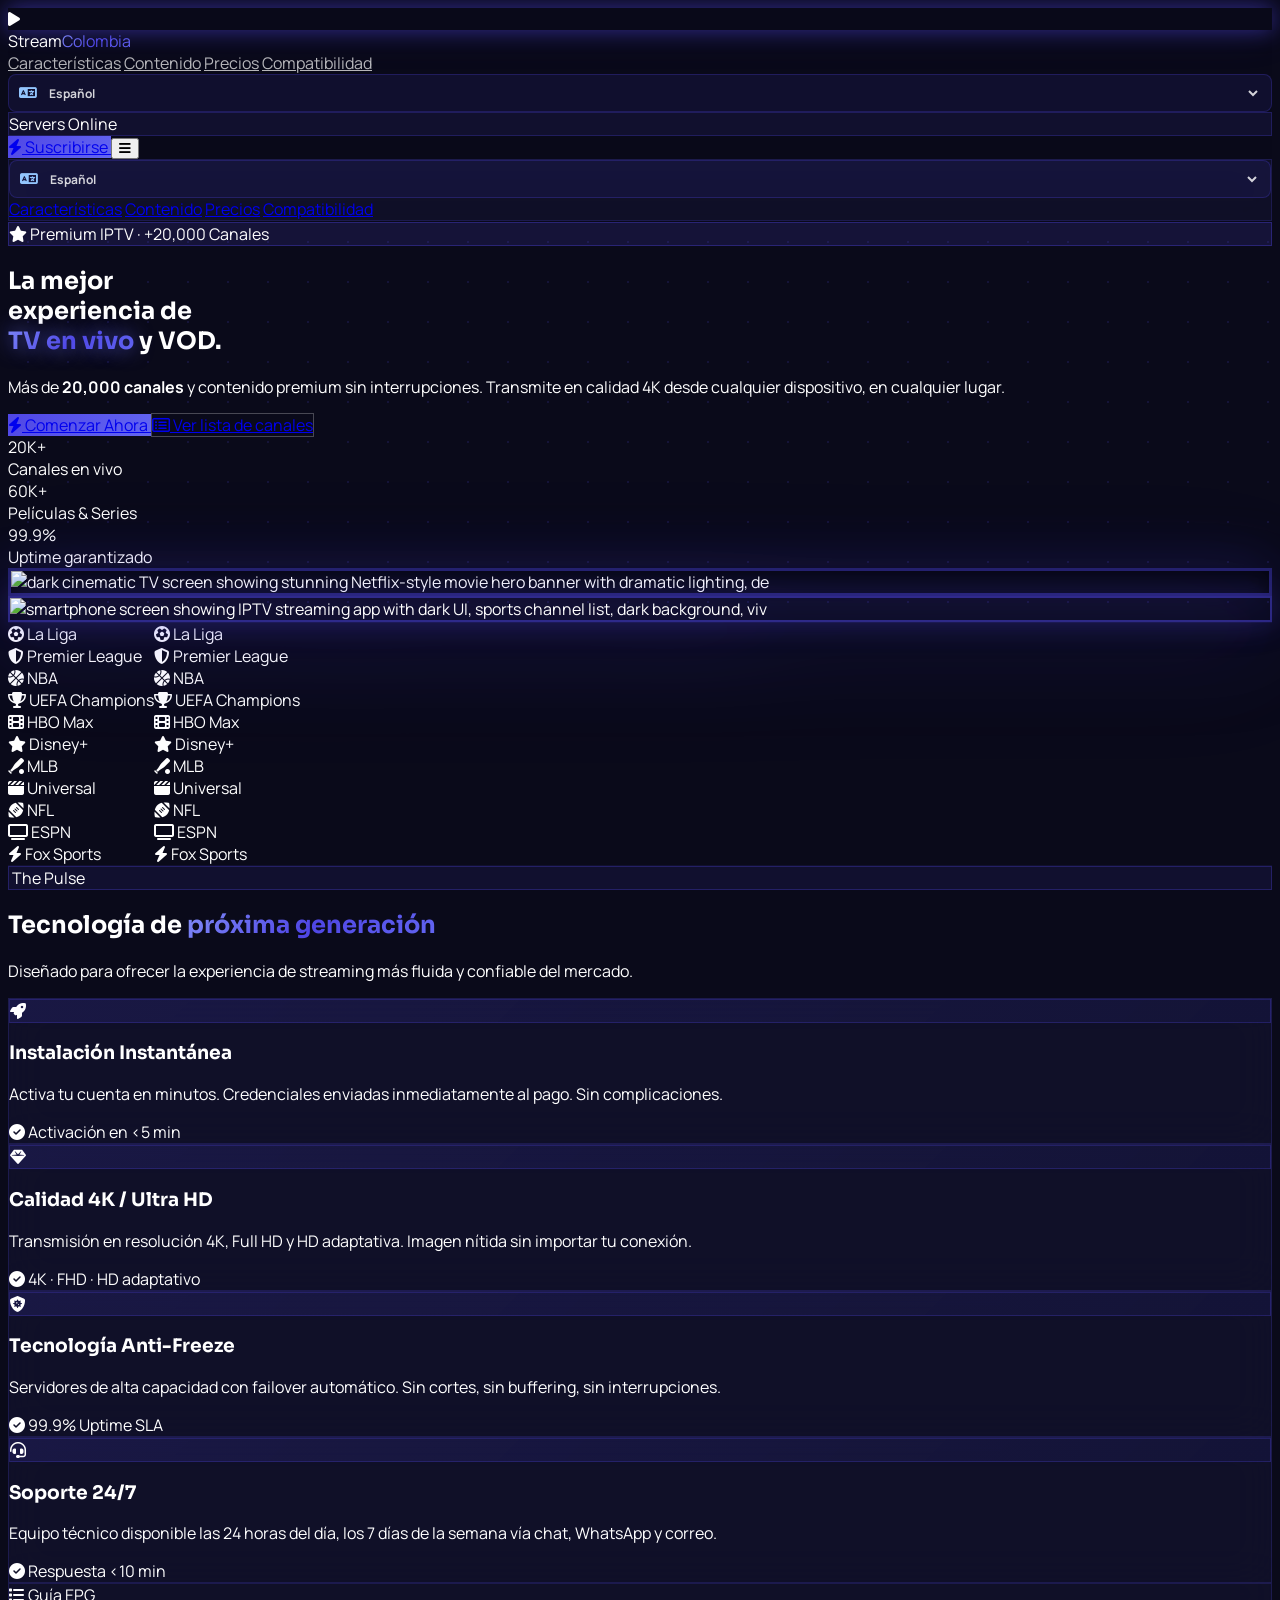
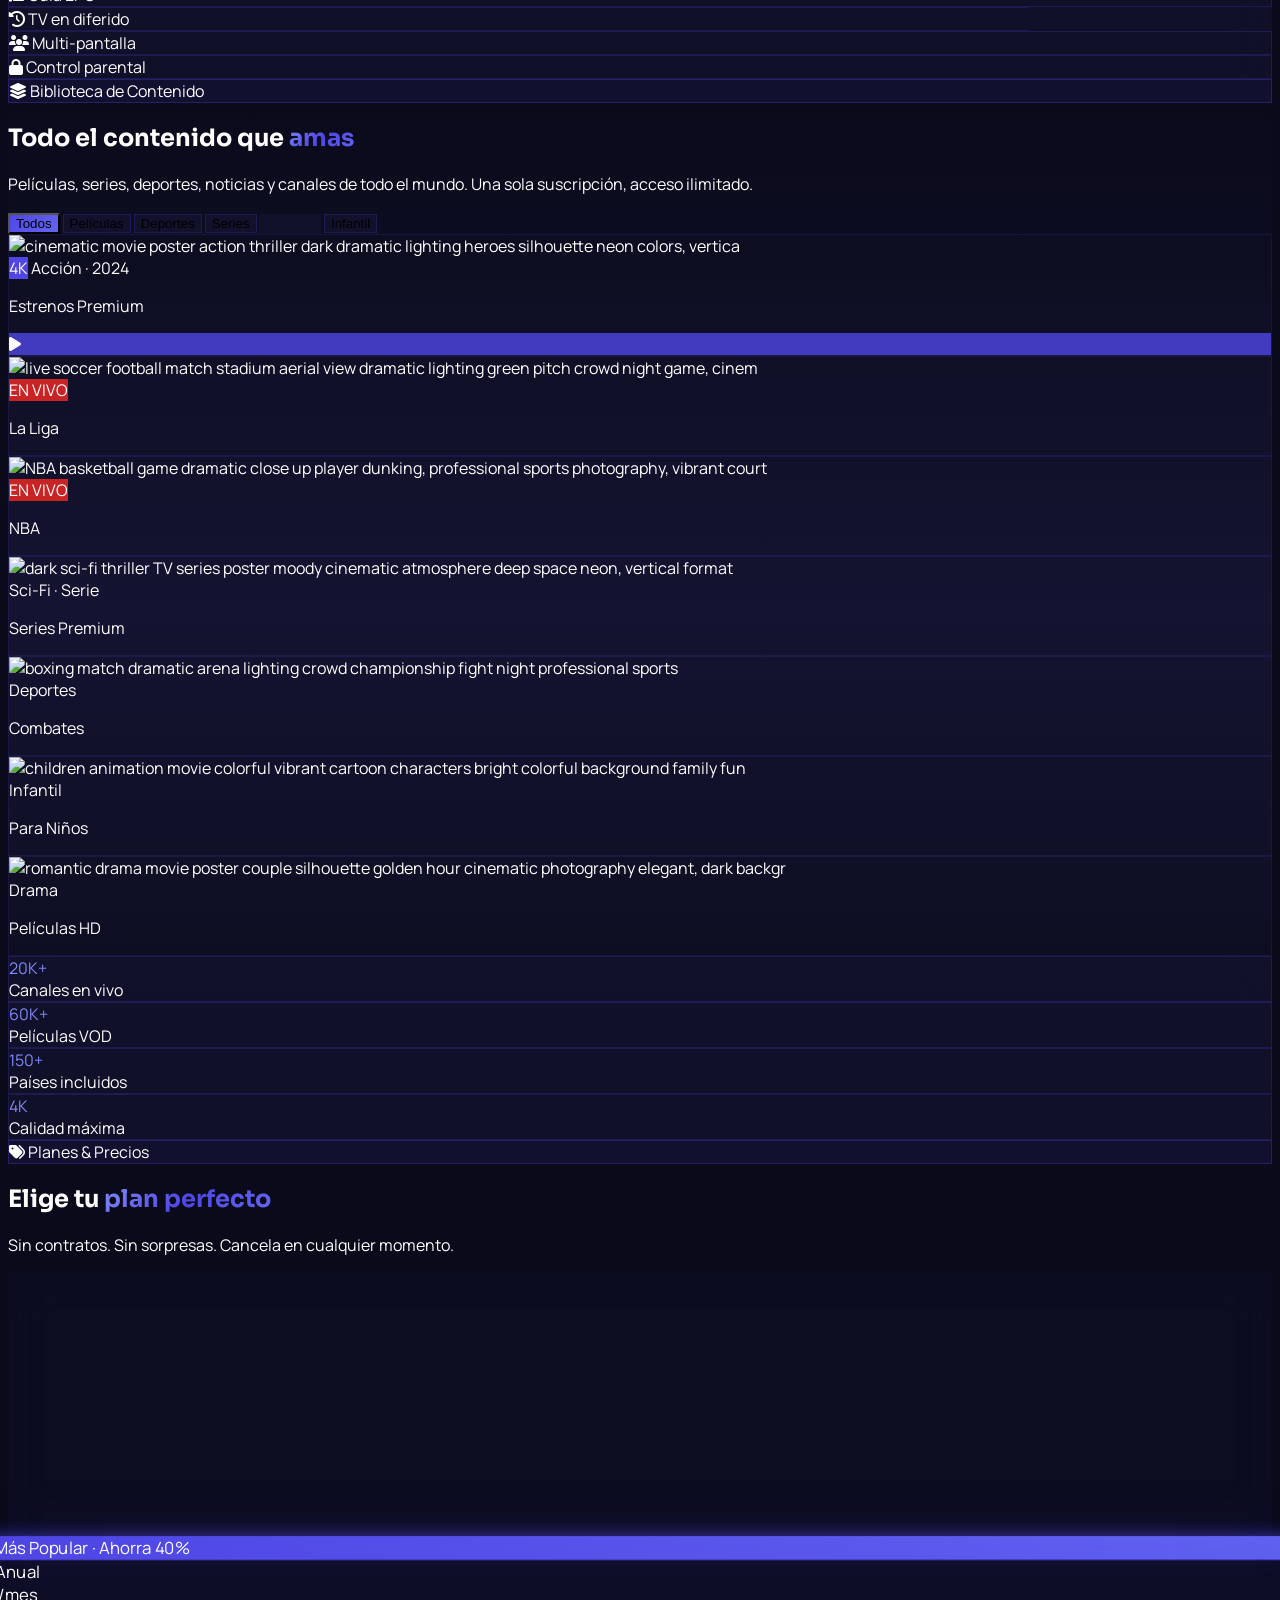
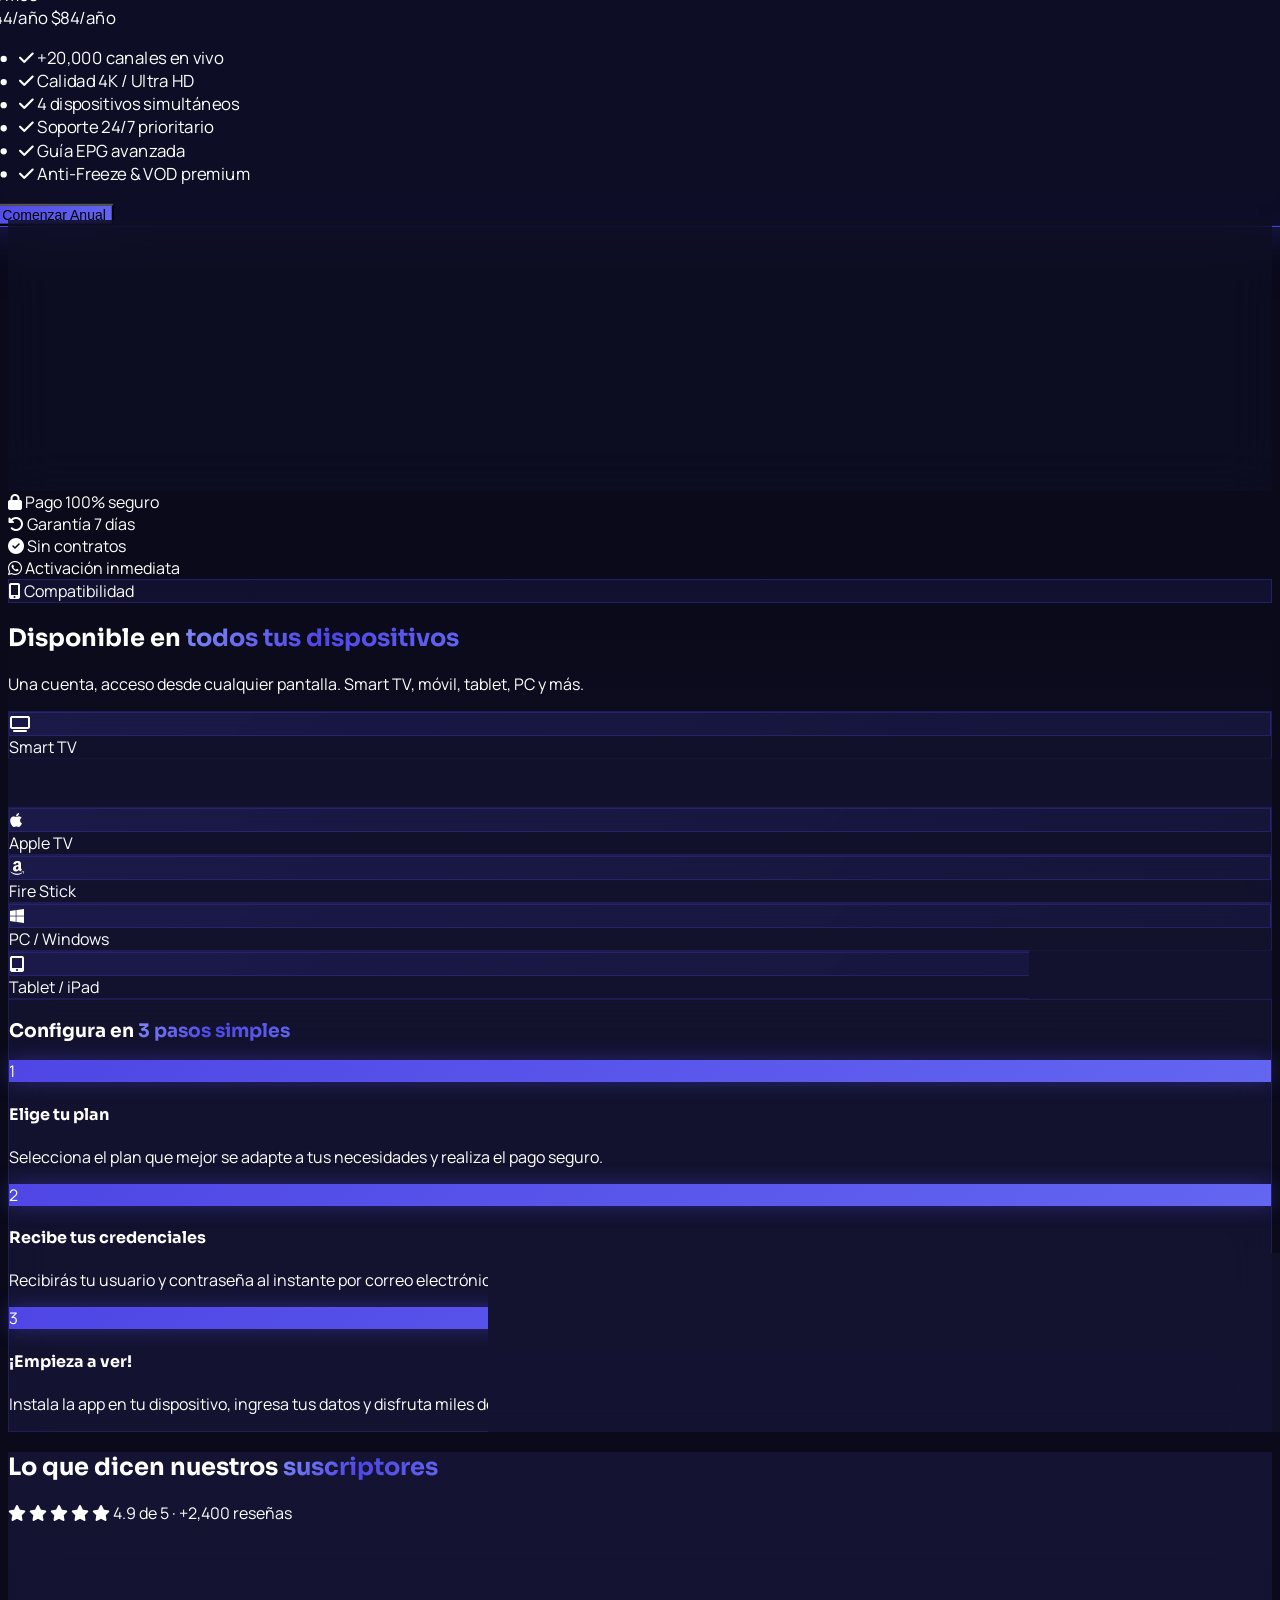
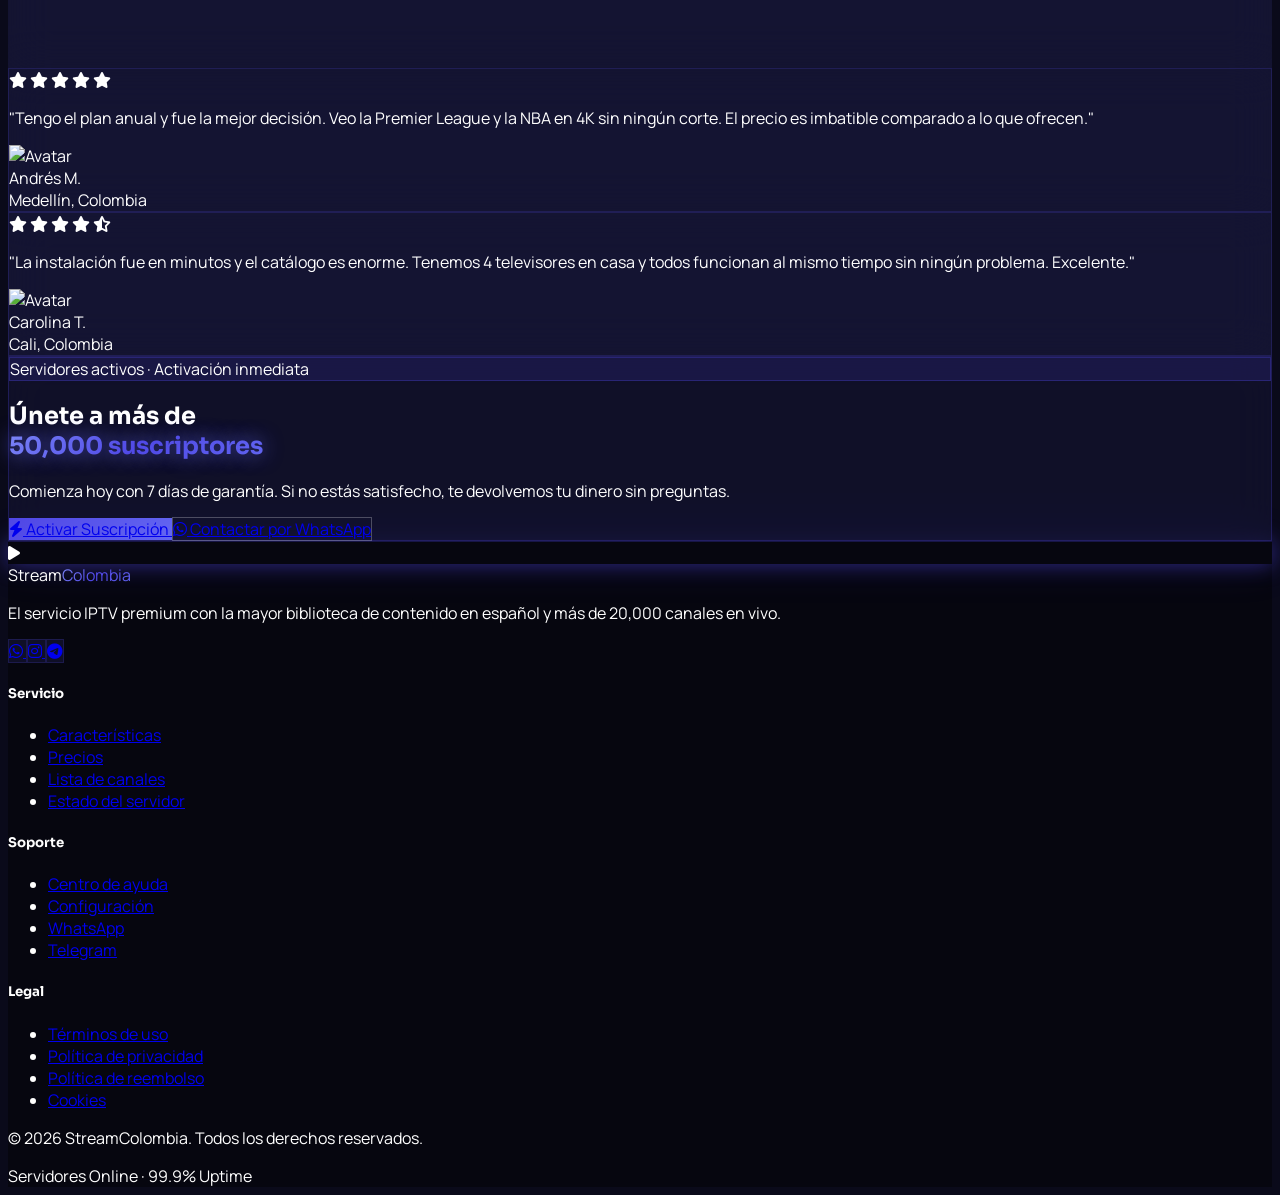
==== index.html @ cf8c4432 "site" ====
<!DOCTYPE html>
<html lang="es">
<head>
    <meta charset="UTF-8">
    <meta name="viewport" content="width=device-width, initial-scale=1.0">
    <title>StreamColombia | IPTV Premium</title>
    <script src="https://cdn.tailwindcss.com"></script>
    <script> window.FontAwesomeConfig = { autoReplaceSvg: 'nest'};</script>
    <script src="https://cdnjs.cloudflare.com/ajax/libs/font-awesome/6.4.0/js/all.min.js" crossorigin="anonymous" referrerpolicy="no-referrer"></script>
    <link rel="stylesheet" href="https://cdnjs.cloudflare.com/ajax/libs/font-awesome/6.5.2/css/all.min.css" crossorigin="anonymous" referrerpolicy="no-referrer" />
    <link rel="preconnect" href="https://fonts.googleapis.com">
    <link rel="preconnect" href="https://fonts.gstatic.com" crossorigin>
    <link href="https://fonts.googleapis.com/css2?family=Sora:wght@300;400;500;600;700;800&family=Manrope:wght@300;400;500;600;700;800&display=swap" rel="stylesheet">
    <script>
        tailwind.config = {
            theme: {
                extend: {
                    fontFamily: {
                        sora: ['Sora', 'sans-serif'],
                        manrope: ['Manrope', 'sans-serif'],
                    },
                    colors: {
                        midnight: '#0a0a1a',
                        deep: '#141432',
                        navy: '#1e1e5a',
                        indigo: {
                            500: '#4f46e5',
                            400: '#6366f1',
                            300: '#818cf8',
                            600: '#3730a3',
                        },
                        neon: '#4f46e5',
                    },
                    borderRadius: {
                        'card': '8px',
                    },
                    backgroundImage: {
                        'radial-dark': 'radial-gradient(ellipse at 50% 0%, #1e1e5a 0%, #0a0a1a 70%)',
                        'radial-hero': 'radial-gradient(ellipse at 60% 40%, #1e1e5a 0%, #141432 40%, #0a0a1a 80%)',
                    }
                }
            }
        }
    </script>
    <style>
        ::-webkit-scrollbar { display: none; }
        * { scrollbar-width: none; }

        body {
            font-family: 'Manrope', sans-serif;
            background-color: #0a0a1a;
            color: #fff;
            overflow-x: hidden;
        }

        h1, h2, h3, h4, h5 {
            font-family: 'Sora', sans-serif;
        }

        /* Glass Header */
        .glass-header {
            background: rgba(10, 10, 26, 0.3);
            backdrop-filter: blur(0px);
            -webkit-backdrop-filter: blur(0px);
            transition: backdrop-filter 0.4s ease, background 0.4s ease, box-shadow 0.4s ease;
            border-bottom: 1px solid transparent;
        }

        .glass-header.scrolled {
            background: rgba(10, 10, 26, 0.85);
            backdrop-filter: blur(20px);
            -webkit-backdrop-filter: blur(20px);
            border-bottom: 1px solid rgba(79, 70, 229, 0.2);
            box-shadow: 0 4px 30px rgba(0, 0, 0, 0.5);
        }

        /* Neon glow effects */
        .neon-glow {
            box-shadow: 0 0 20px rgba(79, 70, 229, 0.5), 0 0 40px rgba(79, 70, 229, 0.2);
        }

        .neon-text {
            text-shadow: 0 0 20px rgba(99, 102, 241, 0.8);
        }

        .neon-border {
            border: 1.5px solid #4f46e5;
            box-shadow: 0 0 20px rgba(79, 70, 229, 0.4), inset 0 0 20px rgba(79, 70, 229, 0.05);
        }

        /* Glassmorphic cards */
        .glass-card {
            background: rgba(20, 20, 50, 0.6);
            backdrop-filter: blur(20px);
            -webkit-backdrop-filter: blur(20px);
            border: 1px solid rgba(79, 70, 229, 0.2);
        }

        .glass-card-pricing {
            background: rgba(14, 14, 35, 0.8);
            backdrop-filter: blur(24px);
            -webkit-backdrop-filter: blur(24px);
            border: 1px solid rgba(79, 70, 229, 0.15);
        }

        /* Marquee */
        .marquee-wrapper {
            overflow: hidden;
            width: 100%;
        }

        .marquee-track {
            display: flex;
            animation: marquee-scroll 30s linear infinite;
            width: max-content;
        }

        @keyframes marquee-scroll {
            0% { transform: translateX(0); }
            100% { transform: translateX(-50%); }
        }

        /* Status pulse */
        .pulse-dot {
            animation: pulse-anim 2s infinite;
        }

        @keyframes pulse-anim {
            0%, 100% { opacity: 1; transform: scale(1); }
            50% { opacity: 0.6; transform: scale(1.3); }
        }

        /* Popular card scale */
        .popular-card {
            transform: scale(1.05);
            z-index: 10;
        }

        /* Gradient text */
        .gradient-text {
            background: linear-gradient(135deg, #818cf8 0%, #4f46e5 50%, #6366f1 100%);
            -webkit-background-clip: text;
            -webkit-text-fill-color: transparent;
            background-clip: text;
        }

        /* Feature icon container */
        .feature-icon-wrap {
            background: linear-gradient(135deg, rgba(79, 70, 229, 0.15) 0%, rgba(30, 30, 90, 0.3) 100%);
            border: 1.5px solid rgba(79, 70, 229, 0.25);
        }

        /* Hero gradient */
        .hero-bg {
            background: radial-gradient(ellipse at 60% 30%, #1e1e5a 0%, #141432 40%, #0a0a1a 80%);
        }

        /* Compatibility badge */
        .compat-badge {
            background: rgba(20, 20, 50, 0.7);
            border: 1px solid rgba(79, 70, 229, 0.2);
            backdrop-filter: blur(10px);
        }

        /* Content mosaic overlay */
        .mosaic-overlay {
            background: linear-gradient(to top, #0a0a1a 0%, transparent 40%);
        }

        /* Save badge */
        .save-badge {
            background: linear-gradient(135deg, #4f46e5, #6366f1);
            box-shadow: 0 0 16px rgba(79, 70, 229, 0.6);
        }

        /* Floating animation */
        @keyframes float {
            0%, 100% { transform: translateY(0px) rotate(-2deg); }
            50% { transform: translateY(-16px) rotate(-2deg); }
        }

        @keyframes float-mobile {
            0%, 100% { transform: translateY(0px) rotate(4deg); }
            50% { transform: translateY(-10px) rotate(4deg); }
        }

        .float-tv { animation: float 6s ease-in-out infinite; }
        .float-mobile { animation: float-mobile 5s ease-in-out infinite 0.5s; }

        /* Particle dots background */
        .dot-grid {
            background-image: radial-gradient(rgba(79, 70, 229, 0.15) 1px, transparent 1px);
            background-size: 40px 40px;
        }

        /* Smooth hover */
        .btn-primary {
            background: linear-gradient(135deg, #4f46e5 0%, #6366f1 100%);
            transition: all 0.3s ease;
        }
        .btn-primary:hover {
            box-shadow: 0 0 30px rgba(79, 70, 229, 0.6);
            transform: translateY(-2px);
        }

        .btn-ghost {
            border: 1.5px solid rgba(255, 255, 255, 0.25);
            transition: all 0.3s ease;
        }
        .btn-ghost:hover {
            border-color: rgba(79, 70, 229, 0.6);
            background: rgba(79, 70, 229, 0.1);
        }

        /* Nav link hover */
        .nav-link {
            position: relative;
            color: rgba(255,255,255,0.7);
            transition: color 0.3s;
        }
        .nav-link::after {
            content: '';
            position: absolute;
            bottom: -4px;
            left: 0;
            width: 0;
            height: 1.5px;
            background: #4f46e5;
            transition: width 0.3s ease;
        }
        .nav-link:hover { color: #fff; }
        .nav-link:hover::after { width: 100%; }

        .language-switcher {
            min-width: 148px;
            height: 36px;
            display: flex;
            align-items: center;
            gap: 8px;
            padding: 0 10px;
            border-radius: 8px;
            background: rgba(79,70,229,0.1);
            border: 1px solid rgba(79,70,229,0.25);
        }

        .language-switcher .fa-language {
            color: #93c5fd;
            font-size: 14px;
            flex-shrink: 0;
        }

        .language-select {
            min-width: 104px;
            width: 100%;
            margin: 0 !important;
            background: transparent;
            border: 0;
            outline: 0;
            color: rgba(255,255,255,0.82);
            font-family: 'Manrope', sans-serif;
            font-size: 12px;
            font-weight: 700;
            cursor: pointer;
        }

        .language-select option {
            color: #111827;
            background: #fff;
        }

        .google-translate-source,
        .goog-te-gadget,
        .goog-logo-link {
            display: none !important;
        }

        body {
            top: 0 !important;
        }

        .goog-te-banner-frame,
        iframe.goog-te-banner-frame,
        .skiptranslate iframe {
            display: none !important;
        }
    </style>
</head>
<body class="bg-midnight">
<div id="google_translate_element" class="google-translate-source"></div>

<!-- ============================================================
     HEADER
     ============================================================ -->
<header id="header" class="glass-header fixed top-0 left-0 right-0 z-50 px-4 py-0">
    <div class="max-w-7xl mx-auto flex items-center justify-between h-16 md:h-18">
        <!-- Logo -->
        <div class="flex items-center gap-2.5">
            <div class="w-8 h-8 rounded-card bg-indigo-500 flex items-center justify-center neon-glow flex-shrink-0">
                <i class="fa-solid fa-play text-white text-xs"></i>
            </div>
            <span class="font-sora font-700 text-white text-lg tracking-tight">Stream<span class="gradient-text">Colombia</span></span>
        </div>

        <!-- Nav Links (desktop) -->
        <nav class="hidden md:flex items-center gap-8">
            <a href="#features" class="nav-link text-sm font-manrope font-500">Características</a>
            <a href="#content" class="nav-link text-sm font-manrope font-500">Contenido</a>
            <a href="#pricing" class="nav-link text-sm font-manrope font-500">Precios</a>
            <a href="#compatibility" class="nav-link text-sm font-manrope font-500">Compatibilidad</a>
        </nav>

        <!-- Status + CTA -->
        <div class="flex items-center gap-4">
            <div class="language-switcher hidden lg:flex">
                <i class="fa-solid fa-language"></i>
                <select id="language-select" class="language-select" aria-label="Cambiar idioma">
                    <option value="es">Español</option>
                    <option value="en">English</option>
                    <option value="pt">Português</option>
                    <option value="fr">Français</option>
                    <option value="de">Deutsch</option>
                    <option value="it">Italiano</option>
                </select>
            </div>
            <!-- Server Status -->
            <div class="hidden sm:flex items-center gap-2 px-3 py-1.5 rounded-full" style="background: rgba(79,70,229,0.1); border: 1px solid rgba(79,70,229,0.25);">
                <div class="pulse-dot w-2 h-2 rounded-full bg-blue-400"></div>
                <span class="text-xs font-manrope text-blue-300 font-500 whitespace-nowrap">Servers Online</span>
            </div>
            <a href="#pricing" class="btn-primary hidden md:inline-flex items-center gap-2 px-4 py-2 rounded-card text-sm font-manrope font-600 text-white">
                <i class="fa-solid fa-bolt text-xs"></i> Suscribirse
            </a>
            <!-- Mobile menu icon -->
            <button id="mobile-menu-toggle" class="md:hidden text-white/70 hover:text-white" aria-label="Abrir menu" aria-expanded="false">
                <i class="fa-solid fa-bars text-lg"></i>
            </button>
        </div>
    </div>
    <nav id="mobile-menu" class="hidden md:hidden max-w-7xl mx-auto pb-4">
        <div class="glass-card rounded-card p-3 grid gap-1">
            <div class="language-switcher mb-2">
                <i class="fa-solid fa-language"></i>
                <select id="language-select-mobile" class="language-select" aria-label="Cambiar idioma">
                    <option value="es">Español</option>
                    <option value="en">English</option>
                    <option value="pt">Português</option>
                    <option value="fr">Français</option>
                    <option value="de">Deutsch</option>
                    <option value="it">Italiano</option>
                </select>
            </div>
            <a href="#features" class="mobile-nav-link px-3 py-2 rounded-card text-sm font-manrope font-600 text-white/80 hover:bg-indigo-500/15">Características</a>
            <a href="#content" class="mobile-nav-link px-3 py-2 rounded-card text-sm font-manrope font-600 text-white/80 hover:bg-indigo-500/15">Contenido</a>
            <a href="#pricing" class="mobile-nav-link px-3 py-2 rounded-card text-sm font-manrope font-600 text-white/80 hover:bg-indigo-500/15">Precios</a>
            <a href="#compatibility" class="mobile-nav-link px-3 py-2 rounded-card text-sm font-manrope font-600 text-white/80 hover:bg-indigo-500/15">Compatibilidad</a>
        </div>
    </nav>
</header>

<!-- ============================================================
     HERO SECTION
     ============================================================ -->
<section id="hero" class="hero-bg dot-grid relative overflow-hidden pt-16">
    <div class="absolute inset-x-0 top-0 h-px bg-indigo-400/30"></div>

    <div class="max-w-7xl mx-auto px-4 py-20 md:py-28 lg:py-32 flex flex-col lg:flex-row items-center gap-12 lg:gap-0">
        <!-- Left: Text Content -->
        <div class="flex-1 text-center lg:text-left z-10 lg:pr-8">
            <!-- Badge -->
            <div class="inline-flex items-center gap-2 px-3 py-1.5 rounded-full mb-6" style="background: rgba(79,70,229,0.15); border: 1px solid rgba(79,70,229,0.35);">
                <i class="fa-solid fa-star text-indigo-300 text-xs"></i>
                <span class="text-xs font-manrope font-600 text-indigo-300 tracking-wider uppercase">Premium IPTV · +20,000 Canales</span>
            </div>

            <h1 class="font-sora font-800 text-4xl md:text-5xl lg:text-6xl text-white leading-tight mb-6">
                La mejor<br>
                experiencia de<br>
                <span class="gradient-text neon-text">TV en vivo</span> y VOD.
            </h1>

            <p class="font-manrope text-base md:text-lg text-white/60 max-w-lg mx-auto lg:mx-0 mb-10 leading-relaxed">
                Más de <strong class="text-white/90">20,000 canales</strong> y contenido premium sin interrupciones. Transmite en calidad 4K desde cualquier dispositivo, en cualquier lugar.
            </p>

            <div class="flex flex-col sm:flex-row gap-3 justify-center lg:justify-start">
                <a href="#pricing" class="btn-primary inline-flex items-center justify-center gap-2.5 px-7 py-3.5 rounded-card text-sm font-manrope font-700 text-white">
                    <i class="fa-solid fa-bolt"></i> Comenzar Ahora
                </a>
                <a href="#content" class="btn-ghost inline-flex items-center justify-center gap-2.5 px-7 py-3.5 rounded-card text-sm font-manrope font-600 text-white/80">
                    <i class="fa-regular fa-rectangle-list"></i> Ver lista de canales
                </a>
            </div>

            <!-- Stats -->
            <div class="flex flex-wrap items-center gap-6 mt-10 justify-center lg:justify-start">
                <div>
                    <div class="font-sora font-700 text-2xl text-white">20K+</div>
                    <div class="font-manrope text-xs text-white/50 mt-0.5">Canales en vivo</div>
                </div>
                <div class="w-px h-8 bg-white/10"></div>
                <div>
                    <div class="font-sora font-700 text-2xl text-white">60K+</div>
                    <div class="font-manrope text-xs text-white/50 mt-0.5">Películas & Series</div>
                </div>
                <div class="w-px h-8 bg-white/10"></div>
                <div>
                    <div class="font-sora font-700 text-2xl text-white">99.9%</div>
                    <div class="font-manrope text-xs text-white/50 mt-0.5">Uptime garantizado</div>
                </div>
            </div>
        </div>

        <!-- Right: Device Mockups -->
        <div class="flex-1 relative flex items-center justify-center min-h-[320px] md:min-h-[420px] lg:min-h-[500px]">
            <!-- TV Mockup -->
            <div class="float-tv relative z-10" style="filter: drop-shadow(0 40px 60px rgba(79,70,229,0.4));">
                <div class="w-72 md:w-96 lg:w-[420px] rounded-card overflow-hidden" style="border: 3px solid rgba(79,70,229,0.4); box-shadow: 0 0 60px rgba(79,70,229,0.25), inset 0 0 20px rgba(0,0,0,0.5);">
                    <img class="w-full h-48 md:h-60 lg:h-64 object-cover" src="https://storage.googleapis.com/uxpilot-auth.appspot.com/gen_11d2f7fbea_6387a65c3a571715.png" alt="dark cinematic TV screen showing stunning Netflix-style movie hero banner with dramatic lighting, de" />
                    <!-- TV stand -->
                </div>
                <div class="mx-auto w-16 h-2 mt-1 rounded-sm" style="background: rgba(79,70,229,0.3);"></div>
                <div class="mx-auto w-24 h-1.5 rounded-sm" style="background: rgba(79,70,229,0.2);"></div>
            </div>

            <!-- Mobile Mockup (overlapping) -->
            <div class="float-mobile absolute -bottom-4 -right-2 md:right-4 z-20" style="filter: drop-shadow(0 20px 40px rgba(79,70,229,0.5));">
                <div class="w-20 md:w-28 rounded-xl overflow-hidden" style="border: 2px solid rgba(79,70,229,0.5); box-shadow: 0 0 30px rgba(79,70,229,0.3);">
                    <img class="w-full h-36 md:h-48 object-cover" src="https://storage.googleapis.com/uxpilot-auth.appspot.com/gen_8c7ed2c8d6_44c64e5139bb4246.png" alt="smartphone screen showing IPTV streaming app with dark UI, sports channel list, dark background, viv" />
                </div>
            </div>

            <!-- Glow orb behind devices -->
            <div class="absolute inset-0 flex items-center justify-center pointer-events-none">
                <div class="w-64 h-64 rounded-full opacity-25 blur-3xl" style="background: radial-gradient(circle, #4f46e5, transparent);"></div>
            </div>
        </div>
    </div>

    <!-- Bottom fade -->
    <div class="absolute bottom-0 left-0 right-0 h-24 pointer-events-none" style="background: linear-gradient(to bottom, transparent, #0a0a1a);"></div>
</section>

<!-- ============================================================
     MARQUEE — SPORTS & STUDIOS
     ============================================================ -->
<section id="marquee" class="relative py-8 overflow-hidden" style="background: #0a0a1a; border-top: 1px solid rgba(79,70,229,0.1); border-bottom: 1px solid rgba(79,70,229,0.1);">
    <div class="marquee-wrapper">
        <div class="marquee-track">
            <!-- Set 1 -->
            <div class="flex items-center gap-12 px-6">
                <div class="flex items-center gap-2.5 opacity-50 hover:opacity-80 transition-opacity">
                    <i class="fa-solid fa-futbol text-indigo-400 text-xl"></i>
                    <span class="font-sora font-700 text-white text-sm tracking-widest uppercase whitespace-nowrap">La Liga</span>
                </div>
                <div class="w-px h-5 bg-white/10"></div>
                <div class="flex items-center gap-2.5 opacity-50 hover:opacity-80 transition-opacity">
                    <i class="fa-solid fa-shield-halved text-indigo-400 text-xl"></i>
                    <span class="font-sora font-700 text-white text-sm tracking-widest uppercase whitespace-nowrap">Premier League</span>
                </div>
                <div class="w-px h-5 bg-white/10"></div>
                <div class="flex items-center gap-2.5 opacity-50 hover:opacity-80 transition-opacity">
                    <i class="fa-solid fa-basketball text-indigo-400 text-xl"></i>
                    <span class="font-sora font-700 text-white text-sm tracking-widest uppercase whitespace-nowrap">NBA</span>
                </div>
                <div class="w-px h-5 bg-white/10"></div>
                <div class="flex items-center gap-2.5 opacity-50 hover:opacity-80 transition-opacity">
                    <i class="fa-solid fa-trophy text-indigo-400 text-xl"></i>
                    <span class="font-sora font-700 text-white text-sm tracking-widest uppercase whitespace-nowrap">UEFA Champions</span>
                </div>
                <div class="w-px h-5 bg-white/10"></div>
                <div class="flex items-center gap-2.5 opacity-50 hover:opacity-80 transition-opacity">
                    <i class="fa-solid fa-film text-indigo-400 text-xl"></i>
                    <span class="font-sora font-700 text-white text-sm tracking-widest uppercase whitespace-nowrap">HBO Max</span>
                </div>
                <div class="w-px h-5 bg-white/10"></div>
                <div class="flex items-center gap-2.5 opacity-50 hover:opacity-80 transition-opacity">
                    <i class="fa-solid fa-star text-indigo-400 text-xl"></i>
                    <span class="font-sora font-700 text-white text-sm tracking-widest uppercase whitespace-nowrap">Disney+</span>
                </div>
                <div class="w-px h-5 bg-white/10"></div>
                <div class="flex items-center gap-2.5 opacity-50 hover:opacity-80 transition-opacity">
                    <i class="fa-solid fa-baseball-bat-ball text-indigo-400 text-xl"></i>
                    <span class="font-sora font-700 text-white text-sm tracking-widest uppercase whitespace-nowrap">MLB</span>
                </div>
                <div class="w-px h-5 bg-white/10"></div>
                <div class="flex items-center gap-2.5 opacity-50 hover:opacity-80 transition-opacity">
                    <i class="fa-solid fa-clapperboard text-indigo-400 text-xl"></i>
                    <span class="font-sora font-700 text-white text-sm tracking-widest uppercase whitespace-nowrap">Universal</span>
                </div>
                <div class="w-px h-5 bg-white/10"></div>
                <div class="flex items-center gap-2.5 opacity-50 hover:opacity-80 transition-opacity">
                    <i class="fa-solid fa-football text-indigo-400 text-xl"></i>
                    <span class="font-sora font-700 text-white text-sm tracking-widest uppercase whitespace-nowrap">NFL</span>
                </div>
                <div class="w-px h-5 bg-white/10"></div>
                <div class="flex items-center gap-2.5 opacity-50 hover:opacity-80 transition-opacity">
                    <i class="fa-solid fa-tv text-indigo-400 text-xl"></i>
                    <span class="font-sora font-700 text-white text-sm tracking-widest uppercase whitespace-nowrap">ESPN</span>
                </div>
                <div class="w-px h-5 bg-white/10"></div>
                <div class="flex items-center gap-2.5 opacity-50 hover:opacity-80 transition-opacity">
                    <i class="fa-solid fa-bolt text-indigo-400 text-xl"></i>
                    <span class="font-sora font-700 text-white text-sm tracking-widest uppercase whitespace-nowrap">Fox Sports</span>
                </div>
                <div class="w-px h-5 bg-white/10"></div>
            </div>
            <!-- Set 2 (clone for seamless loop) -->
            <div class="flex items-center gap-12 px-6">
                <div class="flex items-center gap-2.5 opacity-50 hover:opacity-80 transition-opacity">
                    <i class="fa-solid fa-futbol text-indigo-400 text-xl"></i>
                    <span class="font-sora font-700 text-white text-sm tracking-widest uppercase whitespace-nowrap">La Liga</span>
                </div>
                <div class="w-px h-5 bg-white/10"></div>
                <div class="flex items-center gap-2.5 opacity-50 hover:opacity-80 transition-opacity">
                    <i class="fa-solid fa-shield-halved text-indigo-400 text-xl"></i>
                    <span class="font-sora font-700 text-white text-sm tracking-widest uppercase whitespace-nowrap">Premier League</span>
                </div>
                <div class="w-px h-5 bg-white/10"></div>
                <div class="flex items-center gap-2.5 opacity-50 hover:opacity-80 transition-opacity">
                    <i class="fa-solid fa-basketball text-indigo-400 text-xl"></i>
                    <span class="font-sora font-700 text-white text-sm tracking-widest uppercase whitespace-nowrap">NBA</span>
                </div>
                <div class="w-px h-5 bg-white/10"></div>
                <div class="flex items-center gap-2.5 opacity-50 hover:opacity-80 transition-opacity">
                    <i class="fa-solid fa-trophy text-indigo-400 text-xl"></i>
                    <span class="font-sora font-700 text-white text-sm tracking-widest uppercase whitespace-nowrap">UEFA Champions</span>
                </div>
                <div class="w-px h-5 bg-white/10"></div>
                <div class="flex items-center gap-2.5 opacity-50 hover:opacity-80 transition-opacity">
                    <i class="fa-solid fa-film text-indigo-400 text-xl"></i>
                    <span class="font-sora font-700 text-white text-sm tracking-widest uppercase whitespace-nowrap">HBO Max</span>
                </div>
                <div class="w-px h-5 bg-white/10"></div>
                <div class="flex items-center gap-2.5 opacity-50 hover:opacity-80 transition-opacity">
                    <i class="fa-solid fa-star text-indigo-400 text-xl"></i>
                    <span class="font-sora font-700 text-white text-sm tracking-widest uppercase whitespace-nowrap">Disney+</span>
                </div>
                <div class="w-px h-5 bg-white/10"></div>
                <div class="flex items-center gap-2.5 opacity-50 hover:opacity-80 transition-opacity">
                    <i class="fa-solid fa-baseball-bat-ball text-indigo-400 text-xl"></i>
                    <span class="font-sora font-700 text-white text-sm tracking-widest uppercase whitespace-nowrap">MLB</span>
                </div>
                <div class="w-px h-5 bg-white/10"></div>
                <div class="flex items-center gap-2.5 opacity-50 hover:opacity-80 transition-opacity">
                    <i class="fa-solid fa-clapperboard text-indigo-400 text-xl"></i>
                    <span class="font-sora font-700 text-white text-sm tracking-widest uppercase whitespace-nowrap">Universal</span>
                </div>
                <div class="w-px h-5 bg-white/10"></div>
                <div class="flex items-center gap-2.5 opacity-50 hover:opacity-80 transition-opacity">
                    <i class="fa-solid fa-football text-indigo-400 text-xl"></i>
                    <span class="font-sora font-700 text-white text-sm tracking-widest uppercase whitespace-nowrap">NFL</span>
                </div>
                <div class="w-px h-5 bg-white/10"></div>
                <div class="flex items-center gap-2.5 opacity-50 hover:opacity-80 transition-opacity">
                    <i class="fa-solid fa-tv text-indigo-400 text-xl"></i>
                    <span class="font-sora font-700 text-white text-sm tracking-widest uppercase whitespace-nowrap">ESPN</span>
                </div>
                <div class="w-px h-5 bg-white/10"></div>
                <div class="flex items-center gap-2.5 opacity-50 hover:opacity-80 transition-opacity">
                    <i class="fa-solid fa-bolt text-indigo-400 text-xl"></i>
                    <span class="font-sora font-700 text-white text-sm tracking-widest uppercase whitespace-nowrap">Fox Sports</span>
                </div>
                <div class="w-px h-5 bg-white/10"></div>
            </div>
        </div>
    </div>
</section>

<!-- ============================================================
     FEATURES — THE PULSE
     ============================================================ -->
<section id="features" class="relative py-20 md:py-28" style="background: #0a0a1a;">
    <div class="max-w-7xl mx-auto px-4">
        <!-- Section Header -->
        <div class="text-center mb-16">
            <div class="inline-flex items-center gap-2 px-3 py-1.5 rounded-full mb-5" style="background: rgba(79,70,229,0.1); border: 1px solid rgba(79,70,229,0.3);">
                <i class="fa-solid fa-waveform-lines text-indigo-400 text-xs"></i>
                <span class="text-xs font-manrope font-600 text-indigo-300 tracking-widest uppercase">The Pulse</span>
            </div>
            <h2 class="font-sora font-700 text-3xl md:text-4xl text-white mb-4">Tecnología de <span class="gradient-text">próxima generación</span></h2>
            <p class="font-manrope text-white/50 text-base max-w-xl mx-auto leading-relaxed">Diseñado para ofrecer la experiencia de streaming más fluida y confiable del mercado.</p>
        </div>

        <!-- Feature Grid -->
        <div class="grid grid-cols-1 sm:grid-cols-2 lg:grid-cols-4 gap-5">

            <!-- Card 1 -->
            <div id="feat-1" class="glass-card rounded-card p-6 group hover:border-indigo-500/40 transition-all duration-300 hover:-translate-y-1">
                <div class="feature-icon-wrap w-12 h-12 rounded-card flex items-center justify-center mb-5">
                    <i class="fa-solid fa-rocket text-indigo-400 text-xl"></i>
                </div>
                <h3 class="font-sora font-700 text-white text-base mb-2">Instalación Instantánea</h3>
                <p class="font-manrope text-white/50 text-sm leading-relaxed">Activa tu cuenta en minutos. Credenciales enviadas inmediatamente al pago. Sin complicaciones.</p>
                <div class="mt-5 flex items-center gap-1.5 text-indigo-400 text-xs font-manrope font-600">
                    <i class="fa-solid fa-circle-check text-xs"></i>
                    <span>Activación en &lt;5 min</span>
                </div>
            </div>

            <!-- Card 2 -->
            <div id="feat-2" class="glass-card rounded-card p-6 group hover:border-indigo-500/40 transition-all duration-300 hover:-translate-y-1">
                <div class="feature-icon-wrap w-12 h-12 rounded-card flex items-center justify-center mb-5">
                    <i class="fa-solid fa-gem text-indigo-400 text-xl"></i>
                </div>
                <h3 class="font-sora font-700 text-white text-base mb-2">Calidad 4K / Ultra HD</h3>
                <p class="font-manrope text-white/50 text-sm leading-relaxed">Transmisión en resolución 4K, Full HD y HD adaptativa. Imagen nítida sin importar tu conexión.</p>
                <div class="mt-5 flex items-center gap-1.5 text-indigo-400 text-xs font-manrope font-600">
                    <i class="fa-solid fa-circle-check text-xs"></i>
                    <span>4K · FHD · HD adaptativo</span>
                </div>
            </div>

            <!-- Card 3 -->
            <div id="feat-3" class="glass-card rounded-card p-6 group hover:border-indigo-500/40 transition-all duration-300 hover:-translate-y-1">
                <div class="feature-icon-wrap w-12 h-12 rounded-card flex items-center justify-center mb-5">
                    <i class="fa-solid fa-shield-virus text-indigo-400 text-xl"></i>
                </div>
                <h3 class="font-sora font-700 text-white text-base mb-2">Tecnología Anti-Freeze</h3>
                <p class="font-manrope text-white/50 text-sm leading-relaxed">Servidores de alta capacidad con failover automático. Sin cortes, sin buffering, sin interrupciones.</p>
                <div class="mt-5 flex items-center gap-1.5 text-indigo-400 text-xs font-manrope font-600">
                    <i class="fa-solid fa-circle-check text-xs"></i>
                    <span>99.9% Uptime SLA</span>
                </div>
            </div>

            <!-- Card 4 -->
            <div id="feat-4" class="glass-card rounded-card p-6 group hover:border-indigo-500/40 transition-all duration-300 hover:-translate-y-1">
                <div class="feature-icon-wrap w-12 h-12 rounded-card flex items-center justify-center mb-5">
                    <i class="fa-solid fa-headset text-indigo-400 text-xl"></i>
                </div>
                <h3 class="font-sora font-700 text-white text-base mb-2">Soporte 24/7</h3>
                <p class="font-manrope text-white/50 text-sm leading-relaxed">Equipo técnico disponible las 24 horas del día, los 7 días de la semana vía chat, WhatsApp y correo.</p>
                <div class="mt-5 flex items-center gap-1.5 text-indigo-400 text-xs font-manrope font-600">
                    <i class="fa-solid fa-circle-check text-xs"></i>
                    <span>Respuesta &lt;10 min</span>
                </div>
            </div>
        </div>

        <!-- Secondary Features Row -->
        <div class="grid grid-cols-2 md:grid-cols-4 gap-4 mt-5">
            <div class="glass-card rounded-card px-5 py-4 flex items-center gap-3">
                <i class="fa-solid fa-list text-indigo-400 text-base"></i>
                <span class="font-manrope text-white/70 text-sm font-500">Guía EPG</span>
            </div>
            <div class="glass-card rounded-card px-5 py-4 flex items-center gap-3">
                <i class="fa-solid fa-clock-rotate-left text-indigo-400 text-base"></i>
                <span class="font-manrope text-white/70 text-sm font-500">TV en diferido</span>
            </div>
            <div class="glass-card rounded-card px-5 py-4 flex items-center gap-3">
                <i class="fa-solid fa-users text-indigo-400 text-base"></i>
                <span class="font-manrope text-white/70 text-sm font-500">Multi-pantalla</span>
            </div>
            <div class="glass-card rounded-card px-5 py-4 flex items-center gap-3">
                <i class="fa-solid fa-lock text-indigo-400 text-base"></i>
                <span class="font-manrope text-white/70 text-sm font-500">Control parental</span>
            </div>
        </div>
    </div>
</section>

<!-- ============================================================
     CONTENT MOSAIC
     ============================================================ -->
<section id="content" class="relative py-20 md:py-28" style="background: linear-gradient(to bottom, #0a0a1a, #141432, #0a0a1a);">
    <div class="max-w-7xl mx-auto px-4">
        <!-- Section Header -->
        <div class="text-center mb-14">
            <div class="inline-flex items-center gap-2 px-3 py-1.5 rounded-full mb-5" style="background: rgba(79,70,229,0.1); border: 1px solid rgba(79,70,229,0.3);">
                <i class="fa-solid fa-layer-group text-indigo-400 text-xs"></i>
                <span class="text-xs font-manrope font-600 text-indigo-300 tracking-widest uppercase">Biblioteca de Contenido</span>
            </div>
            <h2 class="font-sora font-700 text-3xl md:text-4xl text-white mb-4">Todo el contenido que <span class="gradient-text">amas</span></h2>
            <p class="font-manrope text-white/50 text-base max-w-xl mx-auto">Películas, series, deportes, noticias y canales de todo el mundo. Una sola suscripción, acceso ilimitado.</p>
        </div>

        <!-- Category Tabs -->
        <div class="flex items-center gap-3 mb-8 overflow-x-auto pb-2 justify-center flex-wrap">
            <button class="btn-primary px-4 py-2 rounded-card text-xs font-manrope font-600 text-white whitespace-nowrap">Todos</button>
            <button class="compat-badge px-4 py-2 rounded-card text-xs font-manrope font-500 text-white/60 hover:text-white transition-colors whitespace-nowrap">Películas</button>
            <button class="compat-badge px-4 py-2 rounded-card text-xs font-manrope font-500 text-white/60 hover:text-white transition-colors whitespace-nowrap">Deportes</button>
            <button class="compat-badge px-4 py-2 rounded-card text-xs font-manrope font-500 text-white/60 hover:text-white transition-colors whitespace-nowrap">Series</button>
            <button class="compat-badge px-4 py-2 rounded-card text-xs font-manrope font-500 text-white/60 hover:text-white transition-colors whitespace-nowrap">Noticias</button>
            <button class="compat-badge px-4 py-2 rounded-card text-xs font-manrope font-500 text-white/60 hover:text-white transition-colors whitespace-nowrap">Infantil</button>
        </div>

        <!-- Mosaic Grid -->
        <div class="grid grid-cols-2 md:grid-cols-3 lg:grid-cols-5 gap-3">

            <!-- Large feature (spans 2 rows on lg) -->
            <div class="lg:col-span-2 lg:row-span-2 relative overflow-hidden rounded-card group cursor-pointer h-48 md:h-56 lg:h-auto lg:min-h-[340px]" style="border: 1px solid rgba(79,70,229,0.15);">
                <img class="w-full h-full object-cover" src="https://storage.googleapis.com/uxpilot-auth.appspot.com/gen_7c9c48fd56_ff659e42df17eaf5.png" alt="cinematic movie poster action thriller dark dramatic lighting heroes silhouette neon colors, vertica" />
                <div class="absolute inset-0 mosaic-overlay opacity-80 group-hover:opacity-60 transition-opacity"></div>
                <div class="absolute inset-0" style="background: linear-gradient(135deg, rgba(79,70,229,0.2) 0%, transparent 60%);"></div>
                <div class="absolute bottom-4 left-4 right-4">
                    <div class="flex items-center gap-2 mb-2">
                        <span class="px-2 py-0.5 rounded text-xs font-manrope font-700 text-white" style="background: #4f46e5;">4K</span>
                        <span class="text-white/60 text-xs font-manrope">Acción · 2024</span>
                    </div>
                    <p class="font-sora font-700 text-white text-base leading-tight">Estrenos Premium</p>
                </div>
                <div class="absolute top-3 right-3 opacity-0 group-hover:opacity-100 transition-opacity">
                    <div class="w-8 h-8 rounded-full flex items-center justify-center" style="background: rgba(79,70,229,0.8);">
                        <i class="fa-solid fa-play text-white text-xs ml-0.5"></i>
                    </div>
                </div>
            </div>

            <!-- Grid items -->
            <div class="relative overflow-hidden rounded-card group cursor-pointer h-40 md:h-48" style="border: 1px solid rgba(79,70,229,0.15);">
                <img class="w-full h-full object-cover" src="https://storage.googleapis.com/uxpilot-auth.appspot.com/gen_26557b2651_1698ec481fcab2f3.png" alt="live soccer football match stadium aerial view dramatic lighting green pitch crowd night game, cinem" />
                <div class="absolute inset-0 mosaic-overlay opacity-70 group-hover:opacity-40 transition-opacity"></div>
                <div class="absolute bottom-3 left-3">
                    <span class="flex items-center gap-1.5 px-2 py-0.5 rounded text-xs font-manrope font-700 text-white" style="background: rgba(220,38,38,0.9);"><span class="w-1.5 h-1.5 rounded-full bg-white inline-block"></span> EN VIVO</span>
                    <p class="font-sora font-600 text-white text-sm mt-1">La Liga</p>
                </div>
            </div>

            <div class="relative overflow-hidden rounded-card group cursor-pointer h-40 md:h-48" style="border: 1px solid rgba(79,70,229,0.15);">
                <img class="w-full h-full object-cover" src="https://storage.googleapis.com/uxpilot-auth.appspot.com/gen_9ee1e12dd9_fa960ad63ddcf5f4.png" alt="NBA basketball game dramatic close up player dunking, professional sports photography, vibrant court" />
                <div class="absolute inset-0 mosaic-overlay opacity-70 group-hover:opacity-40 transition-opacity"></div>
                <div class="absolute bottom-3 left-3">
                    <span class="flex items-center gap-1.5 px-2 py-0.5 rounded text-xs font-manrope font-700 text-white" style="background: rgba(220,38,38,0.9);"><span class="w-1.5 h-1.5 rounded-full bg-white inline-block"></span> EN VIVO</span>
                    <p class="font-sora font-600 text-white text-sm mt-1">NBA</p>
                </div>
            </div>

            <div class="relative overflow-hidden rounded-card group cursor-pointer h-40 md:h-48" style="border: 1px solid rgba(79,70,229,0.15);">
                <img class="w-full h-full object-cover" src="https://storage.googleapis.com/uxpilot-auth.appspot.com/gen_5202b6a750_2f01cf03d96feaa8.png" alt="dark sci-fi thriller TV series poster moody cinematic atmosphere deep space neon, vertical format" />
                <div class="absolute inset-0 mosaic-overlay opacity-70 group-hover:opacity-40 transition-opacity"></div>
                <div class="absolute bottom-3 left-3">
                    <span class="text-white/60 text-xs font-manrope">Sci-Fi · Serie</span>
                    <p class="font-sora font-600 text-white text-sm mt-0.5">Series Premium</p>
                </div>
            </div>

            <div class="relative overflow-hidden rounded-card group cursor-pointer h-40 md:h-48" style="border: 1px solid rgba(79,70,229,0.15);">
                <img class="w-full h-full object-cover" src="https://storage.googleapis.com/uxpilot-auth.appspot.com/gen_dacd054053_36eec5353689e688.png" alt="boxing match dramatic arena lighting crowd championship fight night professional sports" />
                <div class="absolute inset-0 mosaic-overlay opacity-70 group-hover:opacity-40 transition-opacity"></div>
                <div class="absolute bottom-3 left-3">
                    <span class="text-white/60 text-xs font-manrope">Deportes</span>
                    <p class="font-sora font-600 text-white text-sm mt-0.5">Combates</p>
                </div>
            </div>

            <div class="relative overflow-hidden rounded-card group cursor-pointer h-40 md:h-48" style="border: 1px solid rgba(79,70,229,0.15);">
                <img class="w-full h-full object-cover" src="https://storage.googleapis.com/uxpilot-auth.appspot.com/gen_5c4ee1bebc_83d141f8f74a50b4.png" alt="children animation movie colorful vibrant cartoon characters bright colorful background family fun" />
                <div class="absolute inset-0 mosaic-overlay opacity-50 group-hover:opacity-30 transition-opacity"></div>
                <div class="absolute bottom-3 left-3">
                    <span class="text-white/60 text-xs font-manrope">Infantil</span>
                    <p class="font-sora font-600 text-white text-sm mt-0.5">Para Niños</p>
                </div>
            </div>

            <div class="relative overflow-hidden rounded-card group cursor-pointer h-40 md:h-48" style="border: 1px solid rgba(79,70,229,0.15);">
                <img class="w-full h-full object-cover" src="https://storage.googleapis.com/uxpilot-auth.appspot.com/gen_ee3fa81765_feb50a606e241102.png" alt="romantic drama movie poster couple silhouette golden hour cinematic photography elegant, dark backgr" />
                <div class="absolute inset-0 mosaic-overlay opacity-70 group-hover:opacity-40 transition-opacity"></div>
                <div class="absolute bottom-3 left-3">
                    <span class="text-white/60 text-xs font-manrope">Drama</span>
                    <p class="font-sora font-600 text-white text-sm mt-0.5">Películas HD</p>
                </div>
            </div>
        </div>

        <!-- Numbers row -->
        <div class="grid grid-cols-2 md:grid-cols-4 gap-4 mt-10">
            <div class="glass-card rounded-card p-5 text-center">
                <div class="font-sora font-800 text-3xl gradient-text mb-1">20K+</div>
                <div class="font-manrope text-white/50 text-xs">Canales en vivo</div>
            </div>
            <div class="glass-card rounded-card p-5 text-center">
                <div class="font-sora font-800 text-3xl gradient-text mb-1">60K+</div>
                <div class="font-manrope text-white/50 text-xs">Películas VOD</div>
            </div>
            <div class="glass-card rounded-card p-5 text-center">
                <div class="font-sora font-800 text-3xl gradient-text mb-1">150+</div>
                <div class="font-manrope text-white/50 text-xs">Países incluidos</div>
            </div>
            <div class="glass-card rounded-card p-5 text-center">
                <div class="font-sora font-800 text-3xl gradient-text mb-1">4K</div>
                <div class="font-manrope text-white/50 text-xs">Calidad máxima</div>
            </div>
        </div>
    </div>
</section>

<!-- ============================================================
     PRICING MATRIX
     ============================================================ -->
<section id="pricing" class="relative py-20 md:py-28 overflow-hidden" style="background: #0a0a1a;">
    <!-- Background glow -->
    <div class="absolute top-0 left-1/2 -translate-x-1/2 w-full max-w-2xl h-64 opacity-20 blur-3xl pointer-events-none" style="background: radial-gradient(circle, #4f46e5, transparent);"></div>

    <div class="max-w-7xl mx-auto px-4 relative">
        <!-- Section Header -->
        <div class="text-center mb-14">
            <div class="inline-flex items-center gap-2 px-3 py-1.5 rounded-full mb-5" style="background: rgba(79,70,229,0.1); border: 1px solid rgba(79,70,229,0.3);">
                <i class="fa-solid fa-tags text-indigo-400 text-xs"></i>
                <span class="text-xs font-manrope font-600 text-indigo-300 tracking-widest uppercase">Planes & Precios</span>
            </div>
            <h2 class="font-sora font-700 text-3xl md:text-4xl text-white mb-4">Elige tu <span class="gradient-text">plan perfecto</span></h2>
            <p class="font-manrope text-white/50 text-base max-w-lg mx-auto">Sin contratos. Sin sorpresas. Cancela en cualquier momento.</p>
        </div>

        <!-- Pricing Cards -->
        <div class="flex flex-col md:flex-row gap-5 items-stretch md:items-center justify-center max-w-4xl mx-auto">

            <!-- Mensual -->
            <div id="price-monthly" class="glass-card-pricing rounded-card p-7 flex flex-col flex-1 min-w-0 transition-all duration-300 hover:-translate-y-1 hover:border-indigo-500/30">
                <div class="mb-6">
                    <div class="flex items-center gap-2 mb-3">
                        <i class="fa-regular fa-calendar text-indigo-400 text-sm"></i>
                        <span class="font-manrope font-700 text-white/70 text-sm tracking-wider uppercase">Mensual</span>
                    </div>
                    <div class="flex items-end gap-1.5">
                        <span class="font-sora font-800 text-4xl text-white">$12</span>
                        <span class="font-manrope text-white/40 text-sm pb-1.5">/mes</span>
                    </div>
                    <p class="font-manrope text-white/40 text-xs mt-1.5">Facturado mensualmente</p>
                </div>

                <ul class="space-y-3 flex-1 mb-7">
                    <li class="flex items-center gap-3 text-sm font-manrope text-white/70">
                        <i class="fa-solid fa-check text-indigo-400 text-xs w-4 flex-shrink-0"></i> +20,000 canales en vivo
                    </li>
                    <li class="flex items-center gap-3 text-sm font-manrope text-white/70">
                        <i class="fa-solid fa-check text-indigo-400 text-xs w-4 flex-shrink-0"></i> Calidad hasta Full HD
                    </li>
                    <li class="flex items-center gap-3 text-sm font-manrope text-white/70">
                        <i class="fa-solid fa-check text-indigo-400 text-xs w-4 flex-shrink-0"></i> 1 dispositivo simultáneo
                    </li>
                    <li class="flex items-center gap-3 text-sm font-manrope text-white/70">
                        <i class="fa-solid fa-check text-indigo-400 text-xs w-4 flex-shrink-0"></i> Soporte por email
                    </li>
                    <li class="flex items-center gap-3 text-sm font-manrope text-white/30">
                        <i class="fa-solid fa-xmark text-white/20 text-xs w-4 flex-shrink-0"></i> Guía EPG avanzada
                    </li>
                    <li class="flex items-center gap-3 text-sm font-manrope text-white/30">
                        <i class="fa-solid fa-xmark text-white/20 text-xs w-4 flex-shrink-0"></i> Contenido 4K
                    </li>
                </ul>

                <button class="w-full py-3.5 rounded-card font-manrope font-700 text-sm text-white/80 border border-white/15 hover:border-indigo-500/40 hover:text-white transition-all duration-300">
                    Comenzar Mensual
                </button>
            </div>

            <!-- Anual — POPULAR (scaled up) -->
            <div id="price-annual" class="popular-card flex flex-col flex-1 min-w-0 relative">
                <!-- Most Popular Badge -->
                <div class="absolute -top-4 left-1/2 -translate-x-1/2 z-20 whitespace-nowrap">
                    <div class="save-badge px-4 py-1.5 rounded-full text-xs font-manrope font-700 text-white flex items-center gap-1.5">
                        <i class="fa-solid fa-fire text-xs"></i>
                        Más Popular · Ahorra 40%
                    </div>
                </div>

                <div class="rounded-card p-7 flex flex-col h-full" style="background: rgba(14, 14, 40, 0.95); border: 1.5px solid #4f46e5; box-shadow: 0 0 40px rgba(79,70,229,0.3), 0 0 80px rgba(79,70,229,0.1), inset 0 0 30px rgba(79,70,229,0.05);">
                    <div class="mb-6 mt-2">
                        <div class="flex items-center gap-2 mb-3">
                            <i class="fa-regular fa-calendar-days text-indigo-400 text-sm"></i>
                            <span class="font-manrope font-700 text-white text-sm tracking-wider uppercase">Anual</span>
                        </div>
                        <div class="flex items-end gap-1.5">
                            <span class="font-sora font-800 text-5xl text-white">$7</span>
                            <span class="font-manrope text-white/50 text-base pb-2">/mes</span>
                        </div>
                        <div class="flex items-center gap-2 mt-2">
                            <span class="font-manrope text-white/30 text-xs line-through">$144/año</span>
                            <span class="font-manrope text-indigo-300 text-xs font-700">$84/año</span>
                        </div>
                    </div>

                    <ul class="space-y-3 flex-1 mb-7">
                        <li class="flex items-center gap-3 text-sm font-manrope text-white/90">
                            <i class="fa-solid fa-check text-indigo-400 text-xs w-4 flex-shrink-0"></i> +20,000 canales en vivo
                        </li>
                        <li class="flex items-center gap-3 text-sm font-manrope text-white/90">
                            <i class="fa-solid fa-check text-indigo-400 text-xs w-4 flex-shrink-0"></i> Calidad 4K / Ultra HD
                        </li>
                        <li class="flex items-center gap-3 text-sm font-manrope text-white/90">
                            <i class="fa-solid fa-check text-indigo-400 text-xs w-4 flex-shrink-0"></i> 4 dispositivos simultáneos
                        </li>
                        <li class="flex items-center gap-3 text-sm font-manrope text-white/90">
                            <i class="fa-solid fa-check text-indigo-400 text-xs w-4 flex-shrink-0"></i> Soporte 24/7 prioritario
                        </li>
                        <li class="flex items-center gap-3 text-sm font-manrope text-white/90">
                            <i class="fa-solid fa-check text-indigo-400 text-xs w-4 flex-shrink-0"></i> Guía EPG avanzada
                        </li>
                        <li class="flex items-center gap-3 text-sm font-manrope text-white/90">
                            <i class="fa-solid fa-check text-indigo-400 text-xs w-4 flex-shrink-0"></i> Anti-Freeze & VOD premium
                        </li>
                    </ul>

                    <button class="btn-primary w-full py-3.5 rounded-card font-manrope font-700 text-sm text-white flex items-center justify-center gap-2">
                        <i class="fa-solid fa-bolt text-xs"></i> Comenzar Anual
                    </button>
                </div>
            </div>

            <!-- Semestral -->
            <div id="price-semester" class="glass-card-pricing rounded-card p-7 flex flex-col flex-1 min-w-0 transition-all duration-300 hover:-translate-y-1 hover:border-indigo-500/30">
                <div class="mb-6">
                    <div class="flex items-center gap-2 mb-3">
                        <i class="fa-regular fa-calendar-check text-indigo-400 text-sm"></i>
                        <span class="font-manrope font-700 text-white/70 text-sm tracking-wider uppercase">Semestral</span>
                    </div>
                    <div class="flex items-end gap-1.5">
                        <span class="font-sora font-800 text-4xl text-white">$9</span>
                        <span class="font-manrope text-white/40 text-sm pb-1.5">/mes</span>
                    </div>
                    <p class="font-manrope text-white/40 text-xs mt-1.5">$54 por 6 meses · Ahorra 25%</p>
                </div>

                <ul class="space-y-3 flex-1 mb-7">
                    <li class="flex items-center gap-3 text-sm font-manrope text-white/70">
                        <i class="fa-solid fa-check text-indigo-400 text-xs w-4 flex-shrink-0"></i> +20,000 canales en vivo
                    </li>
                    <li class="flex items-center gap-3 text-sm font-manrope text-white/70">
                        <i class="fa-solid fa-check text-indigo-400 text-xs w-4 flex-shrink-0"></i> Calidad hasta Full HD & 4K parcial
                    </li>
                    <li class="flex items-center gap-3 text-sm font-manrope text-white/70">
                        <i class="fa-solid fa-check text-indigo-400 text-xs w-4 flex-shrink-0"></i> 2 dispositivos simultáneos
                    </li>
                    <li class="flex items-center gap-3 text-sm font-manrope text-white/70">
                        <i class="fa-solid fa-check text-indigo-400 text-xs w-4 flex-shrink-0"></i> Soporte 24/7
                    </li>
                    <li class="flex items-center gap-3 text-sm font-manrope text-white/70">
                        <i class="fa-solid fa-check text-indigo-400 text-xs w-4 flex-shrink-0"></i> Guía EPG avanzada
                    </li>
                    <li class="flex items-center gap-3 text-sm font-manrope text-white/30">
                        <i class="fa-solid fa-xmark text-white/20 text-xs w-4 flex-shrink-0"></i> Anti-Freeze premium
                    </li>
                </ul>

                <button class="w-full py-3.5 rounded-card font-manrope font-700 text-sm text-white/80 border border-white/15 hover:border-indigo-500/40 hover:text-white transition-all duration-300">
                    Comenzar Semestral
                </button>
            </div>
        </div>

        <!-- Trust badges -->
        <div class="flex flex-wrap items-center justify-center gap-6 mt-12 text-white/40">
            <div class="flex items-center gap-2 text-sm font-manrope">
                <i class="fa-solid fa-lock text-indigo-400/60"></i> Pago 100% seguro
            </div>
            <div class="w-px h-4 bg-white/10 hidden sm:block"></div>
            <div class="flex items-center gap-2 text-sm font-manrope">
                <i class="fa-solid fa-rotate-left text-indigo-400/60"></i> Garantía 7 días
            </div>
            <div class="w-px h-4 bg-white/10 hidden sm:block"></div>
            <div class="flex items-center gap-2 text-sm font-manrope">
                <i class="fa-solid fa-circle-check text-indigo-400/60"></i> Sin contratos
            </div>
            <div class="w-px h-4 bg-white/10 hidden sm:block"></div>
            <div class="flex items-center gap-2 text-sm font-manrope">
                <i class="fa-brands fa-whatsapp text-indigo-400/60"></i> Activación inmediata
            </div>
        </div>
    </div>
</section>

<!-- ============================================================
     COMPATIBILITY SECTION
     ============================================================ -->
<section id="compatibility" class="relative py-20 md:py-28" style="background: linear-gradient(to bottom, #0a0a1a, #141432);">
    <div class="max-w-7xl mx-auto px-4">
        <div class="text-center mb-14">
            <div class="inline-flex items-center gap-2 px-3 py-1.5 rounded-full mb-5" style="background: rgba(79,70,229,0.1); border: 1px solid rgba(79,70,229,0.3);">
                <i class="fa-solid fa-mobile-screen-button text-indigo-400 text-xs"></i>
                <span class="text-xs font-manrope font-600 text-indigo-300 tracking-widest uppercase">Compatibilidad</span>
            </div>
            <h2 class="font-sora font-700 text-3xl md:text-4xl text-white mb-4">Disponible en <span class="gradient-text">todos tus dispositivos</span></h2>
            <p class="font-manrope text-white/50 text-base max-w-lg mx-auto">Una cuenta, acceso desde cualquier pantalla. Smart TV, móvil, tablet, PC y más.</p>
        </div>

        <!-- Devices Grid -->
        <div class="grid grid-cols-2 sm:grid-cols-3 lg:grid-cols-6 gap-4 mb-12">
            <div class="compat-badge rounded-card p-5 flex flex-col items-center gap-3 text-center hover:border-indigo-500/40 transition-all group">
                <div class="w-12 h-12 feature-icon-wrap rounded-card flex items-center justify-center">
                    <i class="fa-solid fa-tv text-indigo-400 text-xl"></i>
                </div>
                <span class="font-manrope font-600 text-white/70 text-xs group-hover:text-white transition-colors">Smart TV</span>
            </div>
            <div class="compat-badge rounded-card p-5 flex flex-col items-center gap-3 text-center hover:border-indigo-500/40 transition-all group">
                <div class="w-12 h-12 feature-icon-wrap rounded-card flex items-center justify-center">
                    <i class="fa-solid fa-mobile-screen text-indigo-400 text-xl"></i>
                </div>
                <span class="font-manrope font-600 text-white/70 text-xs group-hover:text-white transition-colors">Android / iOS</span>
            </div>
            <div class="compat-badge rounded-card p-5 flex flex-col items-center gap-3 text-center hover:border-indigo-500/40 transition-all group">
                <div class="w-12 h-12 feature-icon-wrap rounded-card flex items-center justify-center">
                    <i class="fa-brands fa-apple text-indigo-400 text-xl"></i>
                </div>
                <span class="font-manrope font-600 text-white/70 text-xs group-hover:text-white transition-colors">Apple TV</span>
            </div>
            <div class="compat-badge rounded-card p-5 flex flex-col items-center gap-3 text-center hover:border-indigo-500/40 transition-all group">
                <div class="w-12 h-12 feature-icon-wrap rounded-card flex items-center justify-center">
                    <i class="fa-brands fa-amazon text-indigo-400 text-xl"></i>
                </div>
                <span class="font-manrope font-600 text-white/70 text-xs group-hover:text-white transition-colors">Fire Stick</span>
            </div>
            <div class="compat-badge rounded-card p-5 flex flex-col items-center gap-3 text-center hover:border-indigo-500/40 transition-all group">
                <div class="w-12 h-12 feature-icon-wrap rounded-card flex items-center justify-center">
                    <i class="fa-brands fa-windows text-indigo-400 text-xl"></i>
                </div>
                <span class="font-manrope font-600 text-white/70 text-xs group-hover:text-white transition-colors">PC / Windows</span>
            </div>
            <div class="compat-badge rounded-card p-5 flex flex-col items-center gap-3 text-center hover:border-indigo-500/40 transition-all group">
                <div class="w-12 h-12 feature-icon-wrap rounded-card flex items-center justify-center">
                    <i class="fa-solid fa-tablet-screen-button text-indigo-400 text-xl"></i>
                </div>
                <span class="font-manrope font-600 text-white/70 text-xs group-hover:text-white transition-colors">Tablet / iPad</span>
            </div>
        </div>

        <!-- Setup Steps -->
        <div class="glass-card rounded-card p-8 md:p-10">
            <div class="text-center mb-8">
                <h3 class="font-sora font-700 text-white text-xl md:text-2xl">Configura en <span class="gradient-text">3 pasos simples</span></h3>
            </div>
            <div class="grid grid-cols-1 md:grid-cols-3 gap-6">
                <div class="flex flex-col items-center text-center gap-3">
                    <div class="w-12 h-12 rounded-full flex items-center justify-center font-sora font-700 text-white text-lg" style="background: linear-gradient(135deg, #4f46e5, #6366f1); box-shadow: 0 0 20px rgba(79,70,229,0.4);">1</div>
                    <div class="w-px h-0 md:hidden"></div>
                    <div>
                        <h4 class="font-sora font-700 text-white text-sm mb-1.5">Elige tu plan</h4>
                        <p class="font-manrope text-white/50 text-xs leading-relaxed">Selecciona el plan que mejor se adapte a tus necesidades y realiza el pago seguro.</p>
                    </div>
                </div>
                <div class="flex flex-col items-center text-center gap-3">
                    <div class="w-12 h-12 rounded-full flex items-center justify-center font-sora font-700 text-white text-lg" style="background: linear-gradient(135deg, #4f46e5, #6366f1); box-shadow: 0 0 20px rgba(79,70,229,0.4);">2</div>
                    <div>
                        <h4 class="font-sora font-700 text-white text-sm mb-1.5">Recibe tus credenciales</h4>
                        <p class="font-manrope text-white/50 text-xs leading-relaxed">Recibirás tu usuario y contraseña al instante por correo electrónico y WhatsApp.</p>
                    </div>
                </div>
                <div class="flex flex-col items-center text-center gap-3">
                    <div class="w-12 h-12 rounded-full flex items-center justify-center font-sora font-700 text-white text-lg" style="background: linear-gradient(135deg, #4f46e5, #6366f1); box-shadow: 0 0 20px rgba(79,70,229,0.4);">3</div>
                    <div>
                        <h4 class="font-sora font-700 text-white text-sm mb-1.5">¡Empieza a ver!</h4>
                        <p class="font-manrope text-white/50 text-xs leading-relaxed">Instala la app en tu dispositivo, ingresa tus datos y disfruta miles de canales al instante.</p>
                    </div>
                </div>
            </div>
        </div>
    </div>
</section>

<!-- ============================================================
     TESTIMONIALS / SOCIAL PROOF
     ============================================================ -->
<section id="testimonials" class="relative py-20" style="background: #141432;">
    <div class="absolute inset-0 dot-grid opacity-30 pointer-events-none"></div>
    <div class="max-w-7xl mx-auto px-4 relative">
        <div class="text-center mb-12">
            <h2 class="font-sora font-700 text-3xl text-white mb-3">Lo que dicen nuestros <span class="gradient-text">suscriptores</span></h2>
            <div class="flex items-center justify-center gap-1 mt-3">
                <i class="fa-solid fa-star text-indigo-400 text-sm"></i>
                <i class="fa-solid fa-star text-indigo-400 text-sm"></i>
                <i class="fa-solid fa-star text-indigo-400 text-sm"></i>
                <i class="fa-solid fa-star text-indigo-400 text-sm"></i>
                <i class="fa-solid fa-star text-indigo-400 text-sm"></i>
                <span class="font-manrope text-white/50 text-sm ml-2">4.9 de 5 · +2,400 reseñas</span>
            </div>
        </div>

        <div class="grid grid-cols-1 md:grid-cols-3 gap-5">
            <div id="review-1" class="glass-card rounded-card p-6">
                <div class="flex items-center gap-1 mb-4">
                    <i class="fa-solid fa-star text-indigo-400 text-xs"></i>
                    <i class="fa-solid fa-star text-indigo-400 text-xs"></i>
                    <i class="fa-solid fa-star text-indigo-400 text-xs"></i>
                    <i class="fa-solid fa-star text-indigo-400 text-xs"></i>
                    <i class="fa-solid fa-star text-indigo-400 text-xs"></i>
                </div>
                <p class="font-manrope text-white/65 text-sm leading-relaxed mb-5">"Increíble servicio. Llevo 6 meses y jamás he tenido problemas de buffering. La calidad 4K es real y el soporte es rapidísimo. 100% recomendado."</p>
                <div class="flex items-center gap-3">
                    <img src="https://storage.googleapis.com/uxpilot-auth.appspot.com/avatars/avatar-5.jpg" class="w-9 h-9 rounded-full object-cover" alt="Avatar" />
                    <div>
                        <div class="font-manrope font-700 text-white text-sm">Valentina R.</div>
                        <div class="font-manrope text-white/40 text-xs">Bogotá, Colombia</div>
                    </div>
                </div>
            </div>
            <div id="review-2" class="glass-card rounded-card p-6">
                <div class="flex items-center gap-1 mb-4">
                    <i class="fa-solid fa-star text-indigo-400 text-xs"></i>
                    <i class="fa-solid fa-star text-indigo-400 text-xs"></i>
                    <i class="fa-solid fa-star text-indigo-400 text-xs"></i>
                    <i class="fa-solid fa-star text-indigo-400 text-xs"></i>
                    <i class="fa-solid fa-star text-indigo-400 text-xs"></i>
                </div>
                <p class="font-manrope text-white/65 text-sm leading-relaxed mb-5">"Tengo el plan anual y fue la mejor decisión. Veo la Premier League y la NBA en 4K sin ningún corte. El precio es imbatible comparado a lo que ofrecen."</p>
                <div class="flex items-center gap-3">
                    <img src="https://storage.googleapis.com/uxpilot-auth.appspot.com/avatars/avatar-3.jpg" class="w-9 h-9 rounded-full object-cover" alt="Avatar" />
                    <div>
                        <div class="font-manrope font-700 text-white text-sm">Andrés M.</div>
                        <div class="font-manrope text-white/40 text-xs">Medellín, Colombia</div>
                    </div>
                </div>
            </div>
            <div id="review-3" class="glass-card rounded-card p-6">
                <div class="flex items-center gap-1 mb-4">
                    <i class="fa-solid fa-star text-indigo-400 text-xs"></i>
                    <i class="fa-solid fa-star text-indigo-400 text-xs"></i>
                    <i class="fa-solid fa-star text-indigo-400 text-xs"></i>
                    <i class="fa-solid fa-star text-indigo-400 text-xs"></i>
                    <i class="fa-solid fa-star-half-stroke text-indigo-400 text-xs"></i>
                </div>
                <p class="font-manrope text-white/65 text-sm leading-relaxed mb-5">"La instalación fue en minutos y el catálogo es enorme. Tenemos 4 televisores en casa y todos funcionan al mismo tiempo sin ningún problema. Excelente."</p>
                <div class="flex items-center gap-3">
                    <img src="https://storage.googleapis.com/uxpilot-auth.appspot.com/avatars/avatar-6.jpg" class="w-9 h-9 rounded-full object-cover" alt="Avatar" />
                    <div>
                        <div class="font-manrope font-700 text-white text-sm">Carolina T.</div>
                        <div class="font-manrope text-white/40 text-xs">Cali, Colombia</div>
                    </div>
                </div>
            </div>
        </div>
    </div>
</section>

<!-- ============================================================
     CTA BANNER
     ============================================================ -->
<section id="cta-banner" class="relative py-20 md:py-24 overflow-hidden" style="background: #0a0a1a;">
    <div class="absolute inset-0 pointer-events-none" style="background: radial-gradient(ellipse at 50% 50%, rgba(79,70,229,0.18) 0%, transparent 70%);"></div>
    <div class="max-w-4xl mx-auto px-4 relative text-center">
        <div class="glass-card rounded-card p-10 md:p-16" style="border: 1px solid rgba(79,70,229,0.25);">
            <div class="inline-flex items-center gap-2 px-3 py-1.5 rounded-full mb-6" style="background: rgba(79,70,229,0.15); border: 1px solid rgba(79,70,229,0.3);">
                <div class="pulse-dot w-2 h-2 rounded-full bg-blue-400"></div>
                <span class="text-xs font-manrope font-600 text-blue-300 tracking-wider">Servidores activos · Activación inmediata</span>
            </div>
            <h2 class="font-sora font-800 text-3xl md:text-5xl text-white mb-5 leading-tight">
                Únete a más de<br>
                <span class="gradient-text neon-text">50,000 suscriptores</span>
            </h2>
            <p class="font-manrope text-white/50 text-base md:text-lg mb-9 max-w-xl mx-auto leading-relaxed">
                Comienza hoy con 7 días de garantía. Si no estás satisfecho, te devolvemos tu dinero sin preguntas.
            </p>
            <div class="flex flex-col sm:flex-row gap-3 justify-center">
                <a href="#pricing" class="btn-primary inline-flex items-center justify-center gap-2.5 px-8 py-4 rounded-card text-base font-manrope font-700 text-white">
                    <i class="fa-solid fa-bolt"></i> Activar Suscripción
                </a>
                <a href="https://wa.me/573001234567" class="btn-ghost inline-flex items-center justify-center gap-2.5 px-8 py-4 rounded-card text-base font-manrope font-600 text-white/80">
                    <i class="fa-brands fa-whatsapp"></i> Contactar por WhatsApp
                </a>
            </div>
        </div>
    </div>
</section>

<!-- ============================================================
     FOOTER
     ============================================================ -->
<footer id="footer" style="background: #06060f; border-top: 1px solid rgba(79,70,229,0.12);" class="py-16">
    <div class="max-w-7xl mx-auto px-4">
        <div class="grid grid-cols-1 md:grid-cols-4 gap-10 mb-12">
            <!-- Brand -->
            <div class="md:col-span-1">
                <div class="flex items-center gap-2.5 mb-4">
                    <div class="w-8 h-8 rounded-card bg-indigo-500 flex items-center justify-center neon-glow flex-shrink-0">
                        <i class="fa-solid fa-play text-white text-xs"></i>
                    </div>
                    <span class="font-sora font-700 text-white text-lg">Stream<span class="gradient-text">Colombia</span></span>
                </div>
                <p class="font-manrope text-white/40 text-sm leading-relaxed mb-5">El servicio IPTV premium con la mayor biblioteca de contenido en español y más de 20,000 canales en vivo.</p>
                <div class="flex items-center gap-3">
                    <a href="https://wa.me/573001234567" class="w-9 h-9 compat-badge rounded-card flex items-center justify-center hover:border-indigo-500/50 transition-colors" aria-label="WhatsApp">
                        <i class="fa-brands fa-whatsapp text-white/60 text-sm hover:text-indigo-400"></i>
                    </a>
                    <a href="#footer" class="w-9 h-9 compat-badge rounded-card flex items-center justify-center hover:border-indigo-500/50 transition-colors" aria-label="Instagram">
                        <i class="fa-brands fa-instagram text-white/60 text-sm hover:text-indigo-400"></i>
                    </a>
                    <a href="#footer" class="w-9 h-9 compat-badge rounded-card flex items-center justify-center hover:border-indigo-500/50 transition-colors" aria-label="Telegram">
                        <i class="fa-brands fa-telegram text-white/60 text-sm hover:text-indigo-400"></i>
                    </a>
                </div>
            </div>

            <!-- Links -->
            <div>
                <h5 class="font-sora font-700 text-white text-sm mb-4">Servicio</h5>
                <ul class="space-y-2.5">
                    <li><a href="#features" class="font-manrope text-white/40 text-sm hover:text-indigo-300 transition-colors">Características</a></li>
                    <li><a href="#pricing" class="font-manrope text-white/40 text-sm hover:text-indigo-300 transition-colors">Precios</a></li>
                    <li><a href="#content" class="font-manrope text-white/40 text-sm hover:text-indigo-300 transition-colors">Lista de canales</a></li>
                    <li><a href="#compatibility" class="font-manrope text-white/40 text-sm hover:text-indigo-300 transition-colors">Estado del servidor</a></li>
                </ul>
            </div>

            <div>
                <h5 class="font-sora font-700 text-white text-sm mb-4">Soporte</h5>
                <ul class="space-y-2.5">
                    <li><a href="#compatibility" class="font-manrope text-white/40 text-sm hover:text-indigo-300 transition-colors">Centro de ayuda</a></li>
                    <li><a href="#compatibility" class="font-manrope text-white/40 text-sm hover:text-indigo-300 transition-colors">Configuración</a></li>
                    <li><a href="https://wa.me/573001234567" class="font-manrope text-white/40 text-sm hover:text-indigo-300 transition-colors">WhatsApp</a></li>
                    <li><a href="#footer" class="font-manrope text-white/40 text-sm hover:text-indigo-300 transition-colors">Telegram</a></li>
                </ul>
            </div>

            <div>
                <h5 class="font-sora font-700 text-white text-sm mb-4">Legal</h5>
                <ul class="space-y-2.5">
                    <li><a href="#footer" class="font-manrope text-white/40 text-sm hover:text-indigo-300 transition-colors">Términos de uso</a></li>
                    <li><a href="#footer" class="font-manrope text-white/40 text-sm hover:text-indigo-300 transition-colors">Política de privacidad</a></li>
                    <li><a href="#footer" class="font-manrope text-white/40 text-sm hover:text-indigo-300 transition-colors">Política de reembolso</a></li>
                    <li><a href="#footer" class="font-manrope text-white/40 text-sm hover:text-indigo-300 transition-colors">Cookies</a></li>
                </ul>
            </div>
        </div>

        <!-- Divider -->
        <div class="border-t border-white/5 pt-8 flex flex-col sm:flex-row items-center justify-between gap-4">
            <p class="font-manrope text-white/25 text-xs text-center sm:text-left">© 2026 StreamColombia. Todos los derechos reservados.</p>
            <div class="flex items-center gap-2">
                <div class="pulse-dot w-1.5 h-1.5 rounded-full bg-blue-400"></div>
                <span class="font-manrope text-blue-400/60 text-xs">Servidores Online · 99.9% Uptime</span>
            </div>
        </div>
    </div>
</footer>

<script>
    // Scroll-based glass header
    window.addEventListener('scroll', function () {
        const header = document.getElementById('header');
        if (window.scrollY > 40) {
            header.classList.add('scrolled');
        } else {
            header.classList.remove('scrolled');
        }
    });

    // Smooth scroll for anchor links
    document.querySelectorAll('a[href^="#"]').forEach(anchor => {
        anchor.addEventListener('click', function (e) {
            const target = document.querySelector(this.getAttribute('href'));
            if (target) {
                e.preventDefault();
                target.scrollIntoView({ behavior: 'smooth', block: 'start' });
            }
        });
    });

    const mobileMenuToggle = document.getElementById('mobile-menu-toggle');
    const mobileMenu = document.getElementById('mobile-menu');

    mobileMenuToggle?.addEventListener('click', function () {
        const isOpen = !mobileMenu.classList.contains('hidden');
        mobileMenu.classList.toggle('hidden', isOpen);
        mobileMenuToggle.setAttribute('aria-expanded', String(!isOpen));
    });

    document.querySelectorAll('.mobile-nav-link').forEach(link => {
        link.addEventListener('click', function () {
            mobileMenu.classList.add('hidden');
            mobileMenuToggle.setAttribute('aria-expanded', 'false');
        });
    });

    const languageSelects = [
        document.getElementById('language-select'),
        document.getElementById('language-select-mobile')
    ].filter(Boolean);

    function getTranslateLanguage() {
        const match = document.cookie.match(/(?:^|;\s*)googtrans=([^;]+)/);
        const value = match ? decodeURIComponent(match[1]) : '';
        return value.split('/').filter(Boolean).pop() || 'es';
    }

    function setTranslateCookie(language) {
        const expires = 'expires=Fri, 31 Dec 9999 23:59:59 GMT';
        if (language === 'es') {
            document.cookie = 'googtrans=; path=/; expires=Thu, 01 Jan 1970 00:00:00 GMT';
            document.cookie = 'googtrans=; path=/; domain=' + location.hostname + '; expires=Thu, 01 Jan 1970 00:00:00 GMT';
            return;
        }

        document.cookie = `googtrans=/es/${language}; path=/; ${expires}`;
        document.cookie = `googtrans=/es/${language}; path=/; domain=${location.hostname}; ${expires}`;
    }

    function syncLanguageSelects(language) {
        languageSelects.forEach(select => {
            select.value = language;
        });
    }

    syncLanguageSelects(getTranslateLanguage());

    languageSelects.forEach(select => {
        select.addEventListener('change', function () {
            setTranslateCookie(this.value);
            syncLanguageSelects(this.value);
            window.location.reload();
        });
    });

    function googleTranslateElementInit() {
        new google.translate.TranslateElement({
            pageLanguage: 'es',
            includedLanguages: 'es,en,pt,fr,de,it',
            autoDisplay: false
        }, 'google_translate_element');
    }
</script>
<script src="https://translate.google.com/translate_a/element.js?cb=googleTranslateElementInit"></script>
</body>
</html>
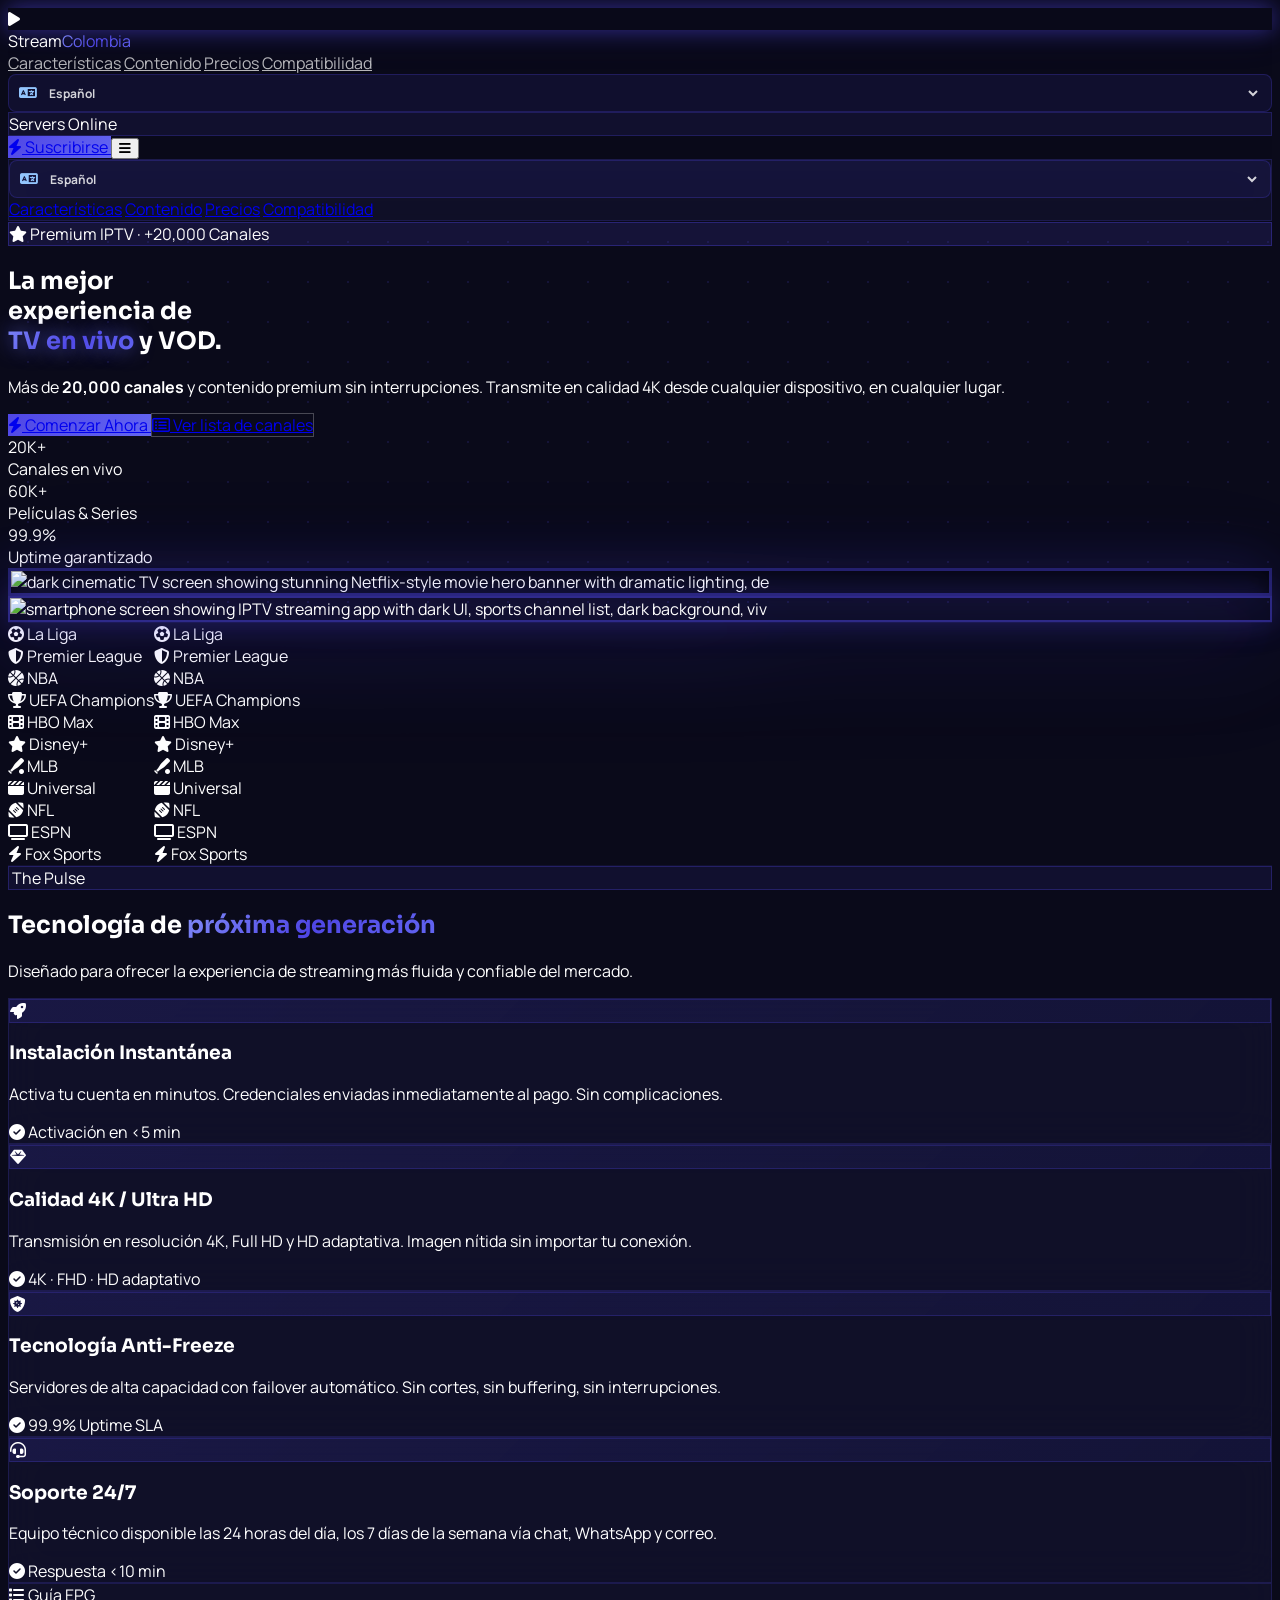
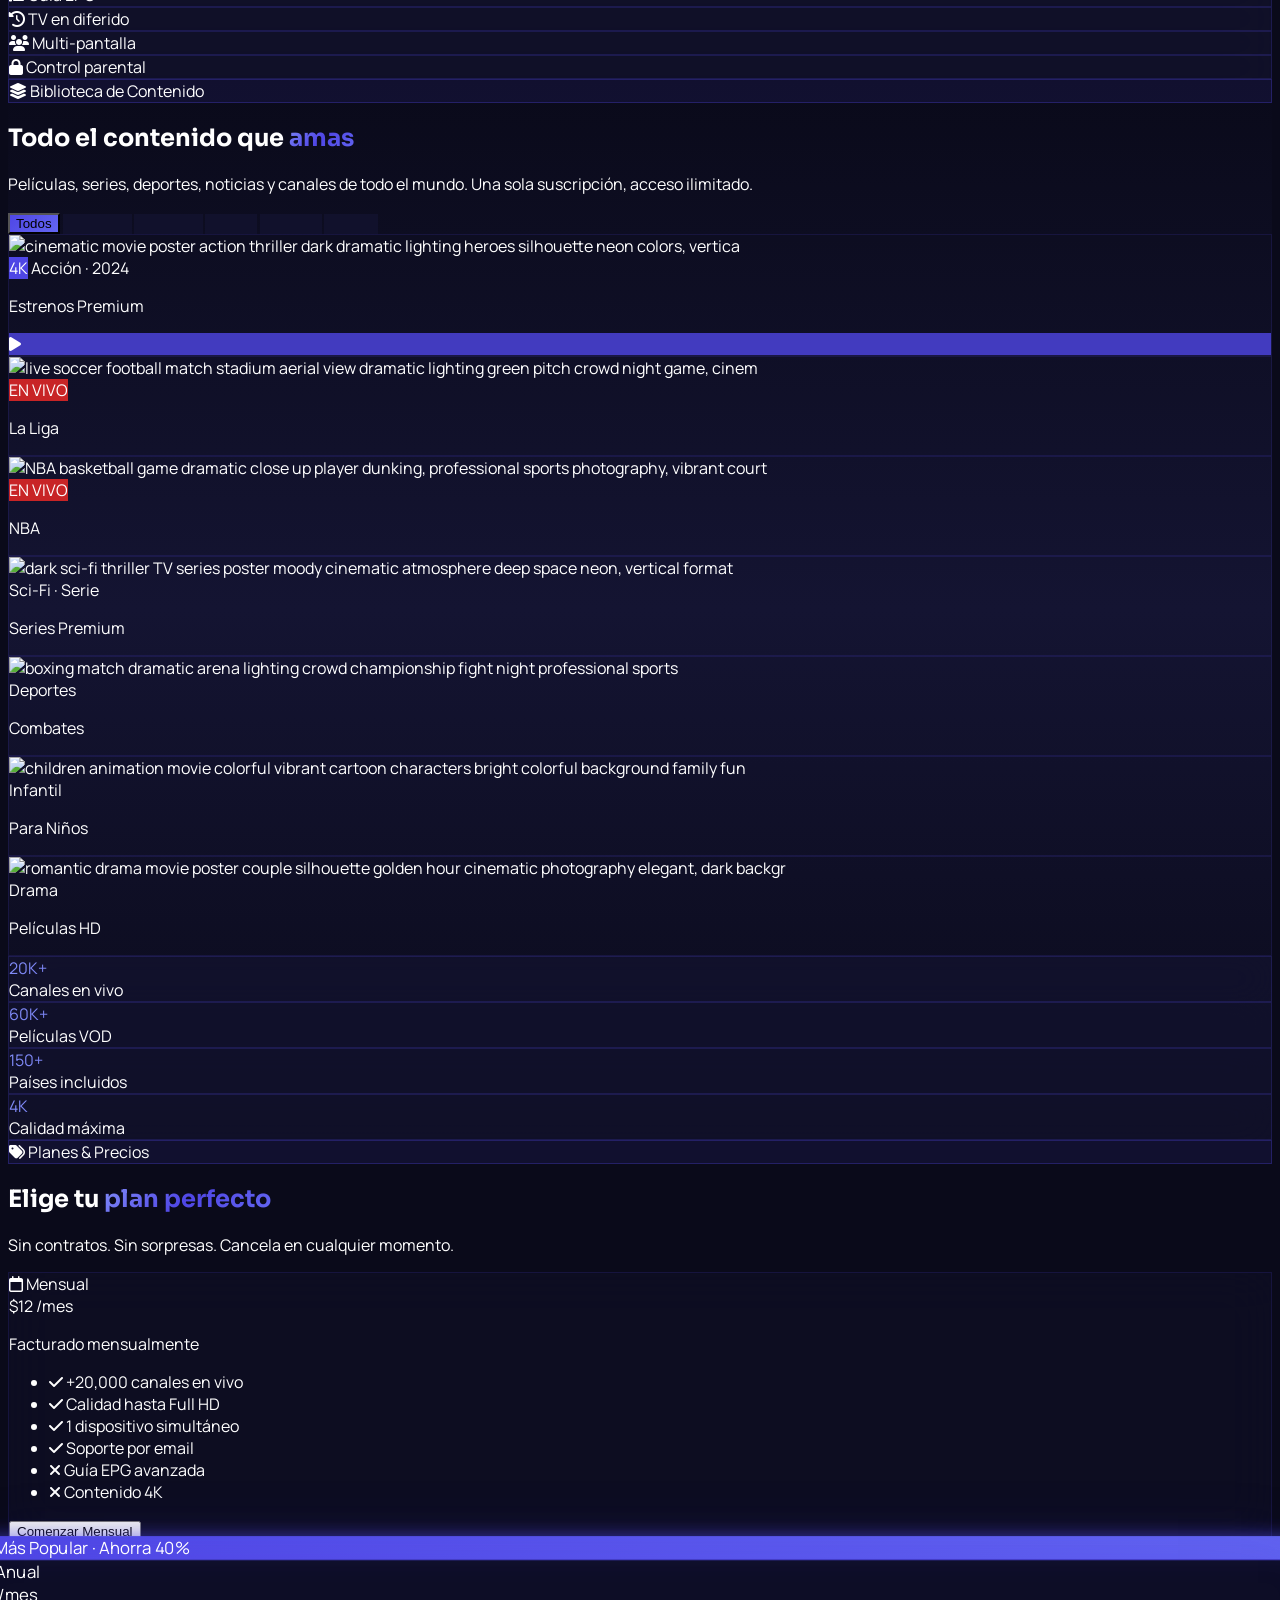
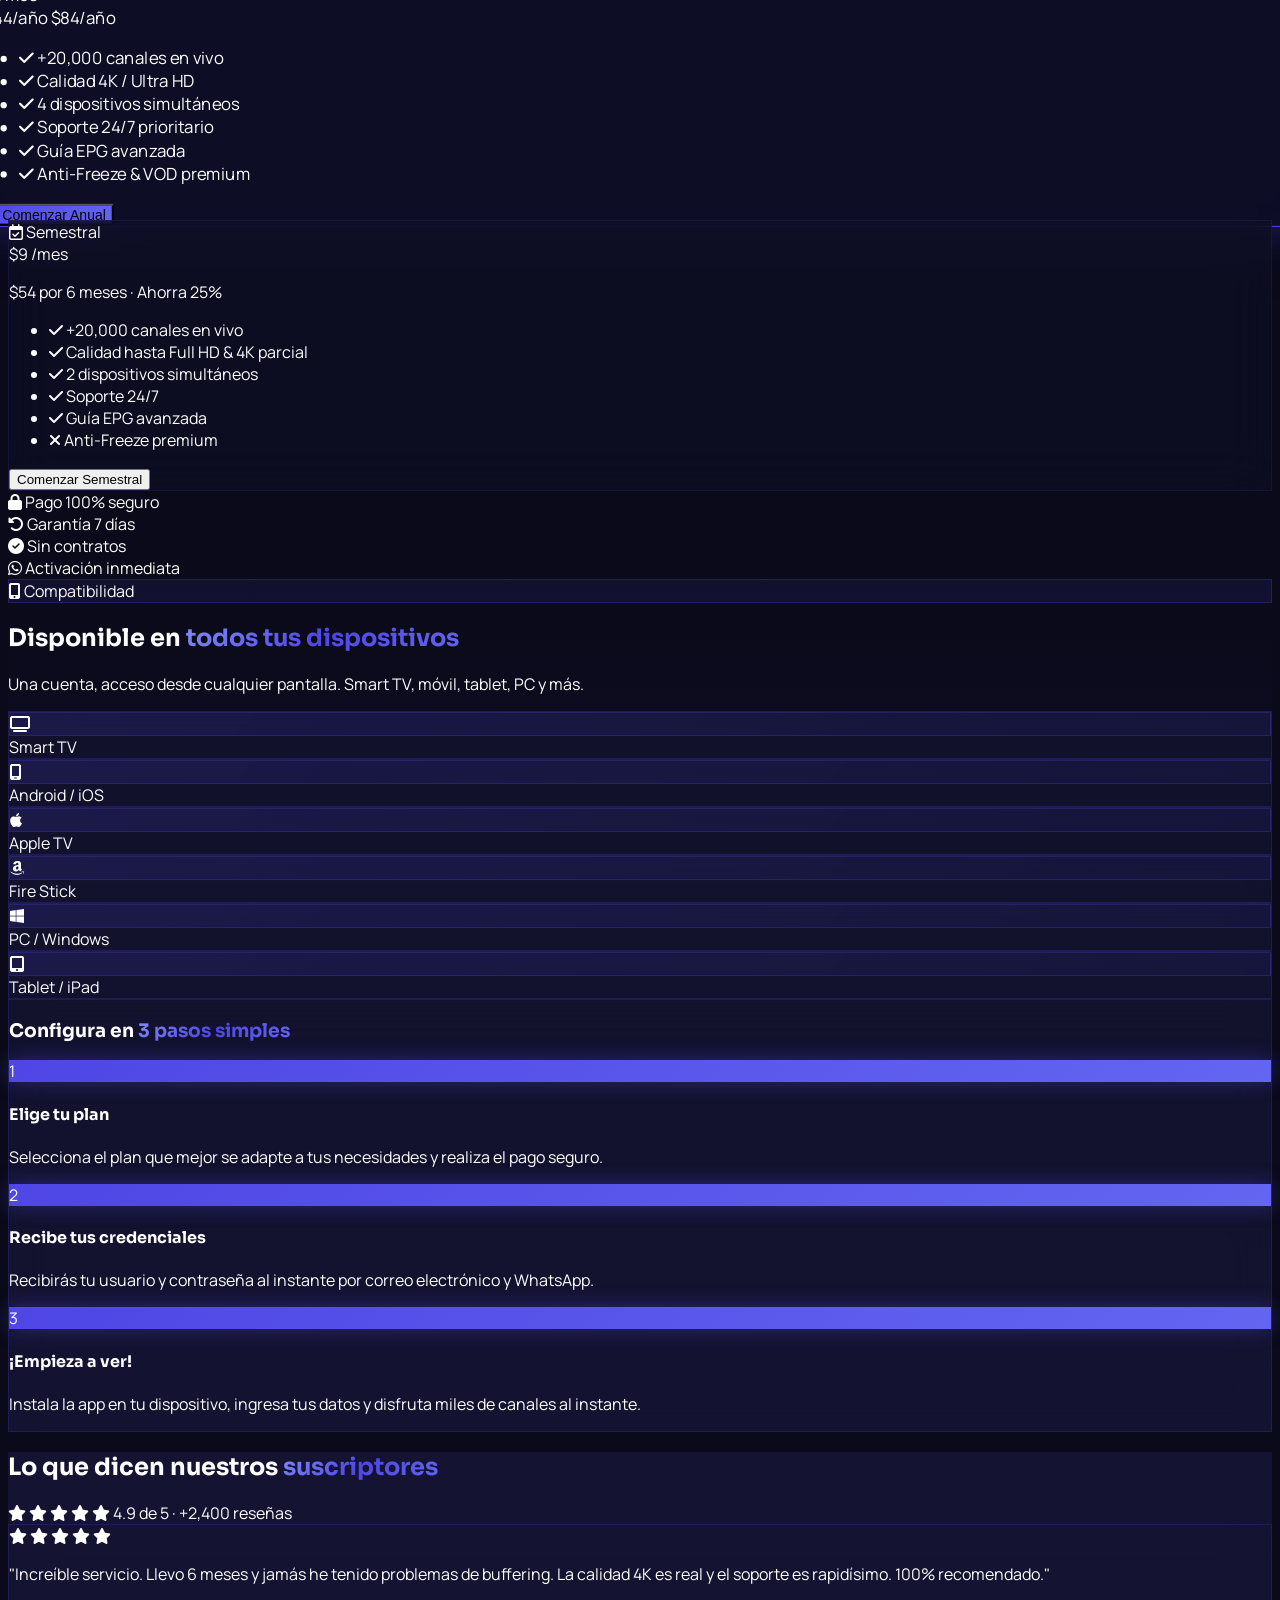
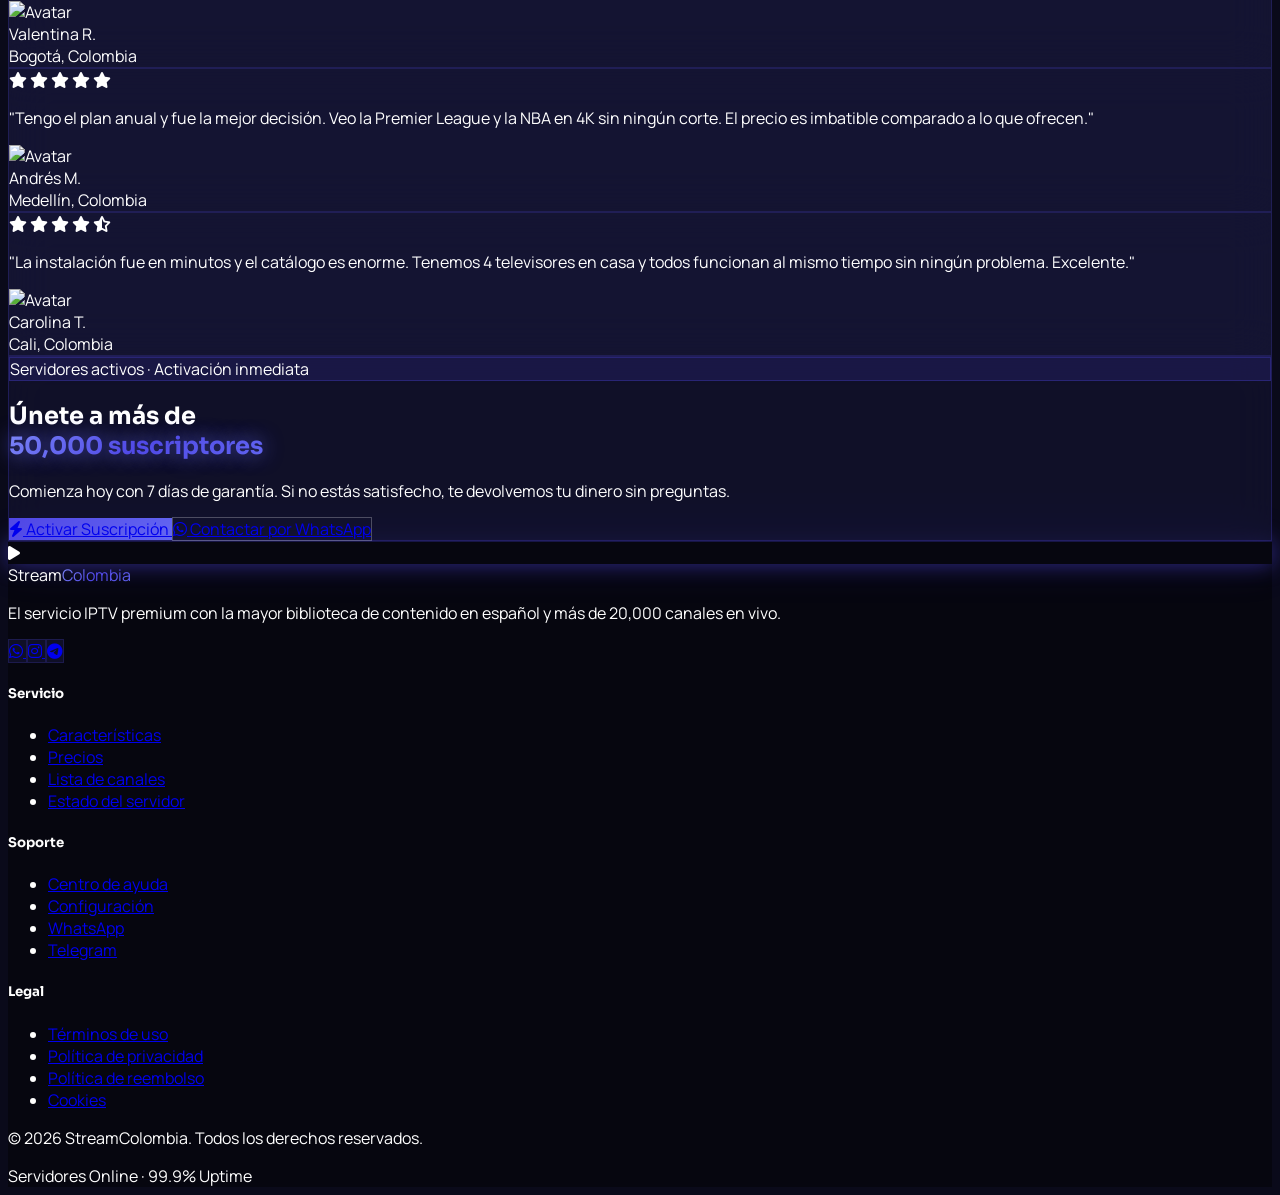
==== commit dab2b903: "yes" ====
--- a/index.html
+++ b/index.html
@@ -3,7 +3,7 @@
 <head>
     <meta charset="UTF-8">
     <meta name="viewport" content="width=device-width, initial-scale=1.0">
-    <title>StreamColombia | IPTV Premium</title>
+    <title>StreamColombia | IPTV Premium</title>
     <script src="https://cdn.tailwindcss.com"></script>
     <script> window.FontAwesomeConfig = { autoReplaceSvg: 'nest'};</script>
     <script src="https://cdnjs.cloudflare.com/ajax/libs/font-awesome/6.4.0/js/all.min.js" crossorigin="anonymous" referrerpolicy="no-referrer"></script>
@@ -228,67 +228,67 @@
             background: #4f46e5;
             transition: width 0.3s ease;
         }
-        .nav-link:hover { color: #fff; }
-        .nav-link:hover::after { width: 100%; }
-
-        .language-switcher {
-            min-width: 148px;
-            height: 36px;
-            display: flex;
-            align-items: center;
-            gap: 8px;
-            padding: 0 10px;
-            border-radius: 8px;
-            background: rgba(79,70,229,0.1);
-            border: 1px solid rgba(79,70,229,0.25);
-        }
-
-        .language-switcher .fa-language {
-            color: #93c5fd;
-            font-size: 14px;
-            flex-shrink: 0;
-        }
-
-        .language-select {
-            min-width: 104px;
-            width: 100%;
-            margin: 0 !important;
-            background: transparent;
-            border: 0;
-            outline: 0;
-            color: rgba(255,255,255,0.82);
-            font-family: 'Manrope', sans-serif;
-            font-size: 12px;
-            font-weight: 700;
-            cursor: pointer;
-        }
-
-        .language-select option {
-            color: #111827;
-            background: #fff;
-        }
-
-        .google-translate-source,
-        .goog-te-gadget,
-        .goog-logo-link {
-            display: none !important;
-        }
-
-        body {
-            top: 0 !important;
-        }
-
-        .goog-te-banner-frame,
-        iframe.goog-te-banner-frame,
-        .skiptranslate iframe {
-            display: none !important;
-        }
-    </style>
-</head>
-<body class="bg-midnight">
-<div id="google_translate_element" class="google-translate-source"></div>
-
-<!-- ============================================================
+        .nav-link:hover { color: #fff; }
+        .nav-link:hover::after { width: 100%; }
+
+        .language-switcher {
+            min-width: 148px;
+            height: 36px;
+            display: flex;
+            align-items: center;
+            gap: 8px;
+            padding: 0 10px;
+            border-radius: 8px;
+            background: rgba(79,70,229,0.1);
+            border: 1px solid rgba(79,70,229,0.25);
+        }
+
+        .language-switcher .fa-language {
+            color: #93c5fd;
+            font-size: 14px;
+            flex-shrink: 0;
+        }
+
+        .language-select {
+            min-width: 104px;
+            width: 100%;
+            margin: 0 !important;
+            background: transparent;
+            border: 0;
+            outline: 0;
+            color: rgba(255,255,255,0.82);
+            font-family: 'Manrope', sans-serif;
+            font-size: 12px;
+            font-weight: 700;
+            cursor: pointer;
+        }
+
+        .language-select option {
+            color: #111827;
+            background: #fff;
+        }
+
+        .google-translate-source,
+        .goog-te-gadget,
+        .goog-logo-link {
+            display: none !important;
+        }
+
+        body {
+            top: 0 !important;
+        }
+
+        .goog-te-banner-frame,
+        iframe.goog-te-banner-frame,
+        .skiptranslate iframe {
+            display: none !important;
+        }
+    </style>
+</head>
+<body class="bg-midnight">
+<div id="google_translate_element" class="google-translate-source"></div>
+
+<!-- ============================================================
      HEADER
      ============================================================ -->
 <header id="header" class="glass-header fixed top-0 left-0 right-0 z-50 px-4 py-0">
@@ -309,59 +309,59 @@
             <a href="#compatibility" class="nav-link text-sm font-manrope font-500">Compatibilidad</a>
         </nav>
 
-        <!-- Status + CTA -->
-        <div class="flex items-center gap-4">
-            <div class="language-switcher hidden lg:flex">
-                <i class="fa-solid fa-language"></i>
-                <select id="language-select" class="language-select" aria-label="Cambiar idioma">
-                    <option value="es">Español</option>
-                    <option value="en">English</option>
-                    <option value="pt">Português</option>
-                    <option value="fr">Français</option>
-                    <option value="de">Deutsch</option>
-                    <option value="it">Italiano</option>
-                </select>
-            </div>
-            <!-- Server Status -->
-            <div class="hidden sm:flex items-center gap-2 px-3 py-1.5 rounded-full" style="background: rgba(79,70,229,0.1); border: 1px solid rgba(79,70,229,0.25);">
-                <div class="pulse-dot w-2 h-2 rounded-full bg-blue-400"></div>
-                <span class="text-xs font-manrope text-blue-300 font-500 whitespace-nowrap">Servers Online</span>
-            </div>
+        <!-- Status + CTA -->
+        <div class="flex items-center gap-4">
+            <div class="language-switcher hidden lg:flex">
+                <i class="fa-solid fa-language"></i>
+                <select id="language-select" class="language-select" aria-label="Cambiar idioma">
+                    <option value="es">Español</option>
+                    <option value="en">English</option>
+                    <option value="pt">Português</option>
+                    <option value="fr">Français</option>
+                    <option value="de">Deutsch</option>
+                    <option value="it">Italiano</option>
+                </select>
+            </div>
+            <!-- Server Status -->
+            <div class="hidden sm:flex items-center gap-2 px-3 py-1.5 rounded-full" style="background: rgba(79,70,229,0.1); border: 1px solid rgba(79,70,229,0.25);">
+                <div class="pulse-dot w-2 h-2 rounded-full bg-blue-400"></div>
+                <span class="text-xs font-manrope text-blue-300 font-500 whitespace-nowrap">Servers Online</span>
+            </div>
             <a href="#pricing" class="btn-primary hidden md:inline-flex items-center gap-2 px-4 py-2 rounded-card text-sm font-manrope font-600 text-white">
                 <i class="fa-solid fa-bolt text-xs"></i> Suscribirse
             </a>
             <!-- Mobile menu icon -->
-            <button id="mobile-menu-toggle" class="md:hidden text-white/70 hover:text-white" aria-label="Abrir menu" aria-expanded="false">
-                <i class="fa-solid fa-bars text-lg"></i>
-            </button>
-        </div>
-    </div>
-    <nav id="mobile-menu" class="hidden md:hidden max-w-7xl mx-auto pb-4">
-        <div class="glass-card rounded-card p-3 grid gap-1">
-            <div class="language-switcher mb-2">
-                <i class="fa-solid fa-language"></i>
-                <select id="language-select-mobile" class="language-select" aria-label="Cambiar idioma">
-                    <option value="es">Español</option>
-                    <option value="en">English</option>
-                    <option value="pt">Português</option>
-                    <option value="fr">Français</option>
-                    <option value="de">Deutsch</option>
-                    <option value="it">Italiano</option>
-                </select>
-            </div>
-            <a href="#features" class="mobile-nav-link px-3 py-2 rounded-card text-sm font-manrope font-600 text-white/80 hover:bg-indigo-500/15">Características</a>
-            <a href="#content" class="mobile-nav-link px-3 py-2 rounded-card text-sm font-manrope font-600 text-white/80 hover:bg-indigo-500/15">Contenido</a>
-            <a href="#pricing" class="mobile-nav-link px-3 py-2 rounded-card text-sm font-manrope font-600 text-white/80 hover:bg-indigo-500/15">Precios</a>
-            <a href="#compatibility" class="mobile-nav-link px-3 py-2 rounded-card text-sm font-manrope font-600 text-white/80 hover:bg-indigo-500/15">Compatibilidad</a>
-        </div>
-    </nav>
-</header>
+            <button id="mobile-menu-toggle" class="md:hidden text-white/70 hover:text-white" aria-label="Abrir menu" aria-expanded="false">
+                <i class="fa-solid fa-bars text-lg"></i>
+            </button>
+        </div>
+    </div>
+    <nav id="mobile-menu" class="hidden md:hidden max-w-7xl mx-auto pb-4">
+        <div class="glass-card rounded-card p-3 grid gap-1">
+            <div class="language-switcher mb-2">
+                <i class="fa-solid fa-language"></i>
+                <select id="language-select-mobile" class="language-select" aria-label="Cambiar idioma">
+                    <option value="es">Español</option>
+                    <option value="en">English</option>
+                    <option value="pt">Português</option>
+                    <option value="fr">Français</option>
+                    <option value="de">Deutsch</option>
+                    <option value="it">Italiano</option>
+                </select>
+            </div>
+            <a href="#features" class="mobile-nav-link px-3 py-2 rounded-card text-sm font-manrope font-600 text-white/80 hover:bg-indigo-500/15">Características</a>
+            <a href="#content" class="mobile-nav-link px-3 py-2 rounded-card text-sm font-manrope font-600 text-white/80 hover:bg-indigo-500/15">Contenido</a>
+            <a href="#pricing" class="mobile-nav-link px-3 py-2 rounded-card text-sm font-manrope font-600 text-white/80 hover:bg-indigo-500/15">Precios</a>
+            <a href="#compatibility" class="mobile-nav-link px-3 py-2 rounded-card text-sm font-manrope font-600 text-white/80 hover:bg-indigo-500/15">Compatibilidad</a>
+        </div>
+    </nav>
+</header>
 
 <!-- ============================================================
      HERO SECTION
      ============================================================ -->
 <section id="hero" class="hero-bg dot-grid relative overflow-hidden pt-16">
-    <div class="absolute inset-x-0 top-0 h-px bg-indigo-400/30"></div>
+    <div class="absolute inset-x-0 top-0 h-px bg-indigo-400/30"></div>
 
     <div class="max-w-7xl mx-auto px-4 py-20 md:py-28 lg:py-32 flex flex-col lg:flex-row items-center gap-12 lg:gap-0">
         <!-- Left: Text Content -->
@@ -1143,9 +1143,9 @@
                 <a href="#pricing" class="btn-primary inline-flex items-center justify-center gap-2.5 px-8 py-4 rounded-card text-base font-manrope font-700 text-white">
                     <i class="fa-solid fa-bolt"></i> Activar Suscripción
                 </a>
-                <a href="https://wa.me/573001234567" class="btn-ghost inline-flex items-center justify-center gap-2.5 px-8 py-4 rounded-card text-base font-manrope font-600 text-white/80">
-                    <i class="fa-brands fa-whatsapp"></i> Contactar por WhatsApp
-                </a>
+                <a href="https://wa.me/573001234567" class="btn-ghost inline-flex items-center justify-center gap-2.5 px-8 py-4 rounded-card text-base font-manrope font-600 text-white/80">
+                    <i class="fa-brands fa-whatsapp"></i> Contactar por WhatsApp
+                </a>
             </div>
         </div>
     </div>
@@ -1167,15 +1167,15 @@
                 </div>
                 <p class="font-manrope text-white/40 text-sm leading-relaxed mb-5">El servicio IPTV premium con la mayor biblioteca de contenido en español y más de 20,000 canales en vivo.</p>
                 <div class="flex items-center gap-3">
-                    <a href="https://wa.me/573001234567" class="w-9 h-9 compat-badge rounded-card flex items-center justify-center hover:border-indigo-500/50 transition-colors" aria-label="WhatsApp">
-                        <i class="fa-brands fa-whatsapp text-white/60 text-sm hover:text-indigo-400"></i>
-                    </a>
-                    <a href="#footer" class="w-9 h-9 compat-badge rounded-card flex items-center justify-center hover:border-indigo-500/50 transition-colors" aria-label="Instagram">
-                        <i class="fa-brands fa-instagram text-white/60 text-sm hover:text-indigo-400"></i>
-                    </a>
-                    <a href="#footer" class="w-9 h-9 compat-badge rounded-card flex items-center justify-center hover:border-indigo-500/50 transition-colors" aria-label="Telegram">
-                        <i class="fa-brands fa-telegram text-white/60 text-sm hover:text-indigo-400"></i>
-                    </a>
+                    <a href="https://wa.me/573001234567" class="w-9 h-9 compat-badge rounded-card flex items-center justify-center hover:border-indigo-500/50 transition-colors" aria-label="WhatsApp">
+                        <i class="fa-brands fa-whatsapp text-white/60 text-sm hover:text-indigo-400"></i>
+                    </a>
+                    <a href="#footer" class="w-9 h-9 compat-badge rounded-card flex items-center justify-center hover:border-indigo-500/50 transition-colors" aria-label="Instagram">
+                        <i class="fa-brands fa-instagram text-white/60 text-sm hover:text-indigo-400"></i>
+                    </a>
+                    <a href="#footer" class="w-9 h-9 compat-badge rounded-card flex items-center justify-center hover:border-indigo-500/50 transition-colors" aria-label="Telegram">
+                        <i class="fa-brands fa-telegram text-white/60 text-sm hover:text-indigo-400"></i>
+                    </a>
                 </div>
             </div>
 
@@ -1183,37 +1183,37 @@
             <div>
                 <h5 class="font-sora font-700 text-white text-sm mb-4">Servicio</h5>
                 <ul class="space-y-2.5">
-                    <li><a href="#features" class="font-manrope text-white/40 text-sm hover:text-indigo-300 transition-colors">Características</a></li>
-                    <li><a href="#pricing" class="font-manrope text-white/40 text-sm hover:text-indigo-300 transition-colors">Precios</a></li>
-                    <li><a href="#content" class="font-manrope text-white/40 text-sm hover:text-indigo-300 transition-colors">Lista de canales</a></li>
-                    <li><a href="#compatibility" class="font-manrope text-white/40 text-sm hover:text-indigo-300 transition-colors">Estado del servidor</a></li>
+                    <li><a href="#features" class="font-manrope text-white/40 text-sm hover:text-indigo-300 transition-colors">Características</a></li>
+                    <li><a href="#pricing" class="font-manrope text-white/40 text-sm hover:text-indigo-300 transition-colors">Precios</a></li>
+                    <li><a href="#content" class="font-manrope text-white/40 text-sm hover:text-indigo-300 transition-colors">Lista de canales</a></li>
+                    <li><a href="#compatibility" class="font-manrope text-white/40 text-sm hover:text-indigo-300 transition-colors">Estado del servidor</a></li>
                 </ul>
             </div>
 
             <div>
                 <h5 class="font-sora font-700 text-white text-sm mb-4">Soporte</h5>
                 <ul class="space-y-2.5">
-                    <li><a href="#compatibility" class="font-manrope text-white/40 text-sm hover:text-indigo-300 transition-colors">Centro de ayuda</a></li>
-                    <li><a href="#compatibility" class="font-manrope text-white/40 text-sm hover:text-indigo-300 transition-colors">Configuración</a></li>
-                    <li><a href="https://wa.me/573001234567" class="font-manrope text-white/40 text-sm hover:text-indigo-300 transition-colors">WhatsApp</a></li>
-                    <li><a href="#footer" class="font-manrope text-white/40 text-sm hover:text-indigo-300 transition-colors">Telegram</a></li>
+                    <li><a href="#compatibility" class="font-manrope text-white/40 text-sm hover:text-indigo-300 transition-colors">Centro de ayuda</a></li>
+                    <li><a href="#compatibility" class="font-manrope text-white/40 text-sm hover:text-indigo-300 transition-colors">Configuración</a></li>
+                    <li><a href="https://wa.me/573001234567" class="font-manrope text-white/40 text-sm hover:text-indigo-300 transition-colors">WhatsApp</a></li>
+                    <li><a href="#footer" class="font-manrope text-white/40 text-sm hover:text-indigo-300 transition-colors">Telegram</a></li>
                 </ul>
             </div>
 
             <div>
                 <h5 class="font-sora font-700 text-white text-sm mb-4">Legal</h5>
                 <ul class="space-y-2.5">
-                    <li><a href="#footer" class="font-manrope text-white/40 text-sm hover:text-indigo-300 transition-colors">Términos de uso</a></li>
-                    <li><a href="#footer" class="font-manrope text-white/40 text-sm hover:text-indigo-300 transition-colors">Política de privacidad</a></li>
-                    <li><a href="#footer" class="font-manrope text-white/40 text-sm hover:text-indigo-300 transition-colors">Política de reembolso</a></li>
-                    <li><a href="#footer" class="font-manrope text-white/40 text-sm hover:text-indigo-300 transition-colors">Cookies</a></li>
+                    <li><a href="#footer" class="font-manrope text-white/40 text-sm hover:text-indigo-300 transition-colors">Términos de uso</a></li>
+                    <li><a href="#footer" class="font-manrope text-white/40 text-sm hover:text-indigo-300 transition-colors">Política de privacidad</a></li>
+                    <li><a href="#footer" class="font-manrope text-white/40 text-sm hover:text-indigo-300 transition-colors">Política de reembolso</a></li>
+                    <li><a href="#footer" class="font-manrope text-white/40 text-sm hover:text-indigo-300 transition-colors">Cookies</a></li>
                 </ul>
             </div>
         </div>
 
         <!-- Divider -->
         <div class="border-t border-white/5 pt-8 flex flex-col sm:flex-row items-center justify-between gap-4">
-            <p class="font-manrope text-white/25 text-xs text-center sm:text-left">© 2026 StreamColombia. Todos los derechos reservados.</p>
+            <p class="font-manrope text-white/25 text-xs text-center sm:text-left">© 2026 StreamColombia. Todos los derechos reservados.</p>
             <div class="flex items-center gap-2">
                 <div class="pulse-dot w-1.5 h-1.5 rounded-full bg-blue-400"></div>
                 <span class="font-manrope text-blue-400/60 text-xs">Servidores Online · 99.9% Uptime</span>
@@ -1234,79 +1234,79 @@
     });
 
     // Smooth scroll for anchor links
-    document.querySelectorAll('a[href^="#"]').forEach(anchor => {
-        anchor.addEventListener('click', function (e) {
-            const target = document.querySelector(this.getAttribute('href'));
-            if (target) {
-                e.preventDefault();
-                target.scrollIntoView({ behavior: 'smooth', block: 'start' });
-            }
-        });
-    });
-
-    const mobileMenuToggle = document.getElementById('mobile-menu-toggle');
-    const mobileMenu = document.getElementById('mobile-menu');
-
-    mobileMenuToggle?.addEventListener('click', function () {
-        const isOpen = !mobileMenu.classList.contains('hidden');
-        mobileMenu.classList.toggle('hidden', isOpen);
-        mobileMenuToggle.setAttribute('aria-expanded', String(!isOpen));
-    });
-
-    document.querySelectorAll('.mobile-nav-link').forEach(link => {
-        link.addEventListener('click', function () {
-            mobileMenu.classList.add('hidden');
-            mobileMenuToggle.setAttribute('aria-expanded', 'false');
-        });
-    });
-
-    const languageSelects = [
-        document.getElementById('language-select'),
-        document.getElementById('language-select-mobile')
-    ].filter(Boolean);
-
-    function getTranslateLanguage() {
-        const match = document.cookie.match(/(?:^|;\s*)googtrans=([^;]+)/);
-        const value = match ? decodeURIComponent(match[1]) : '';
-        return value.split('/').filter(Boolean).pop() || 'es';
-    }
-
-    function setTranslateCookie(language) {
-        const expires = 'expires=Fri, 31 Dec 9999 23:59:59 GMT';
-        if (language === 'es') {
-            document.cookie = 'googtrans=; path=/; expires=Thu, 01 Jan 1970 00:00:00 GMT';
-            document.cookie = 'googtrans=; path=/; domain=' + location.hostname + '; expires=Thu, 01 Jan 1970 00:00:00 GMT';
-            return;
-        }
-
-        document.cookie = `googtrans=/es/${language}; path=/; ${expires}`;
-        document.cookie = `googtrans=/es/${language}; path=/; domain=${location.hostname}; ${expires}`;
-    }
-
-    function syncLanguageSelects(language) {
-        languageSelects.forEach(select => {
-            select.value = language;
-        });
-    }
-
-    syncLanguageSelects(getTranslateLanguage());
-
-    languageSelects.forEach(select => {
-        select.addEventListener('change', function () {
-            setTranslateCookie(this.value);
-            syncLanguageSelects(this.value);
-            window.location.reload();
-        });
-    });
-
-    function googleTranslateElementInit() {
-        new google.translate.TranslateElement({
-            pageLanguage: 'es',
-            includedLanguages: 'es,en,pt,fr,de,it',
-            autoDisplay: false
-        }, 'google_translate_element');
-    }
-</script>
-<script src="https://translate.google.com/translate_a/element.js?cb=googleTranslateElementInit"></script>
-</body>
-</html>
+    document.querySelectorAll('a[href^="#"]').forEach(anchor => {
+        anchor.addEventListener('click', function (e) {
+            const target = document.querySelector(this.getAttribute('href'));
+            if (target) {
+                e.preventDefault();
+                target.scrollIntoView({ behavior: 'smooth', block: 'start' });
+            }
+        });
+    });
+
+    const mobileMenuToggle = document.getElementById('mobile-menu-toggle');
+    const mobileMenu = document.getElementById('mobile-menu');
+
+    mobileMenuToggle?.addEventListener('click', function () {
+        const isOpen = !mobileMenu.classList.contains('hidden');
+        mobileMenu.classList.toggle('hidden', isOpen);
+        mobileMenuToggle.setAttribute('aria-expanded', String(!isOpen));
+    });
+
+    document.querySelectorAll('.mobile-nav-link').forEach(link => {
+        link.addEventListener('click', function () {
+            mobileMenu.classList.add('hidden');
+            mobileMenuToggle.setAttribute('aria-expanded', 'false');
+        });
+    });
+
+    const languageSelects = [
+        document.getElementById('language-select'),
+        document.getElementById('language-select-mobile')
+    ].filter(Boolean);
+
+    function getTranslateLanguage() {
+        const match = document.cookie.match(/(?:^|;\s*)googtrans=([^;]+)/);
+        const value = match ? decodeURIComponent(match[1]) : '';
+        return value.split('/').filter(Boolean).pop() || 'es';
+    }
+
+    function setTranslateCookie(language) {
+        const expires = 'expires=Fri, 31 Dec 9999 23:59:59 GMT';
+        if (language === 'es') {
+            document.cookie = 'googtrans=; path=/; expires=Thu, 01 Jan 1970 00:00:00 GMT';
+            document.cookie = 'googtrans=; path=/; domain=' + location.hostname + '; expires=Thu, 01 Jan 1970 00:00:00 GMT';
+            return;
+        }
+
+        document.cookie = `googtrans=/es/${language}; path=/; ${expires}`;
+        document.cookie = `googtrans=/es/${language}; path=/; domain=${location.hostname}; ${expires}`;
+    }
+
+    function syncLanguageSelects(language) {
+        languageSelects.forEach(select => {
+            select.value = language;
+        });
+    }
+
+    syncLanguageSelects(getTranslateLanguage());
+
+    languageSelects.forEach(select => {
+        select.addEventListener('change', function () {
+            setTranslateCookie(this.value);
+            syncLanguageSelects(this.value);
+            window.location.reload();
+        });
+    });
+
+    function googleTranslateElementInit() {
+        new google.translate.TranslateElement({
+            pageLanguage: 'es',
+            includedLanguages: 'es,en,pt,fr,de,it',
+            autoDisplay: false
+        }, 'google_translate_element');
+    }
+</script>
+<script src="https://translate.google.com/translate_a/element.js?cb=googleTranslateElementInit"></script>
+</body>
+</html>
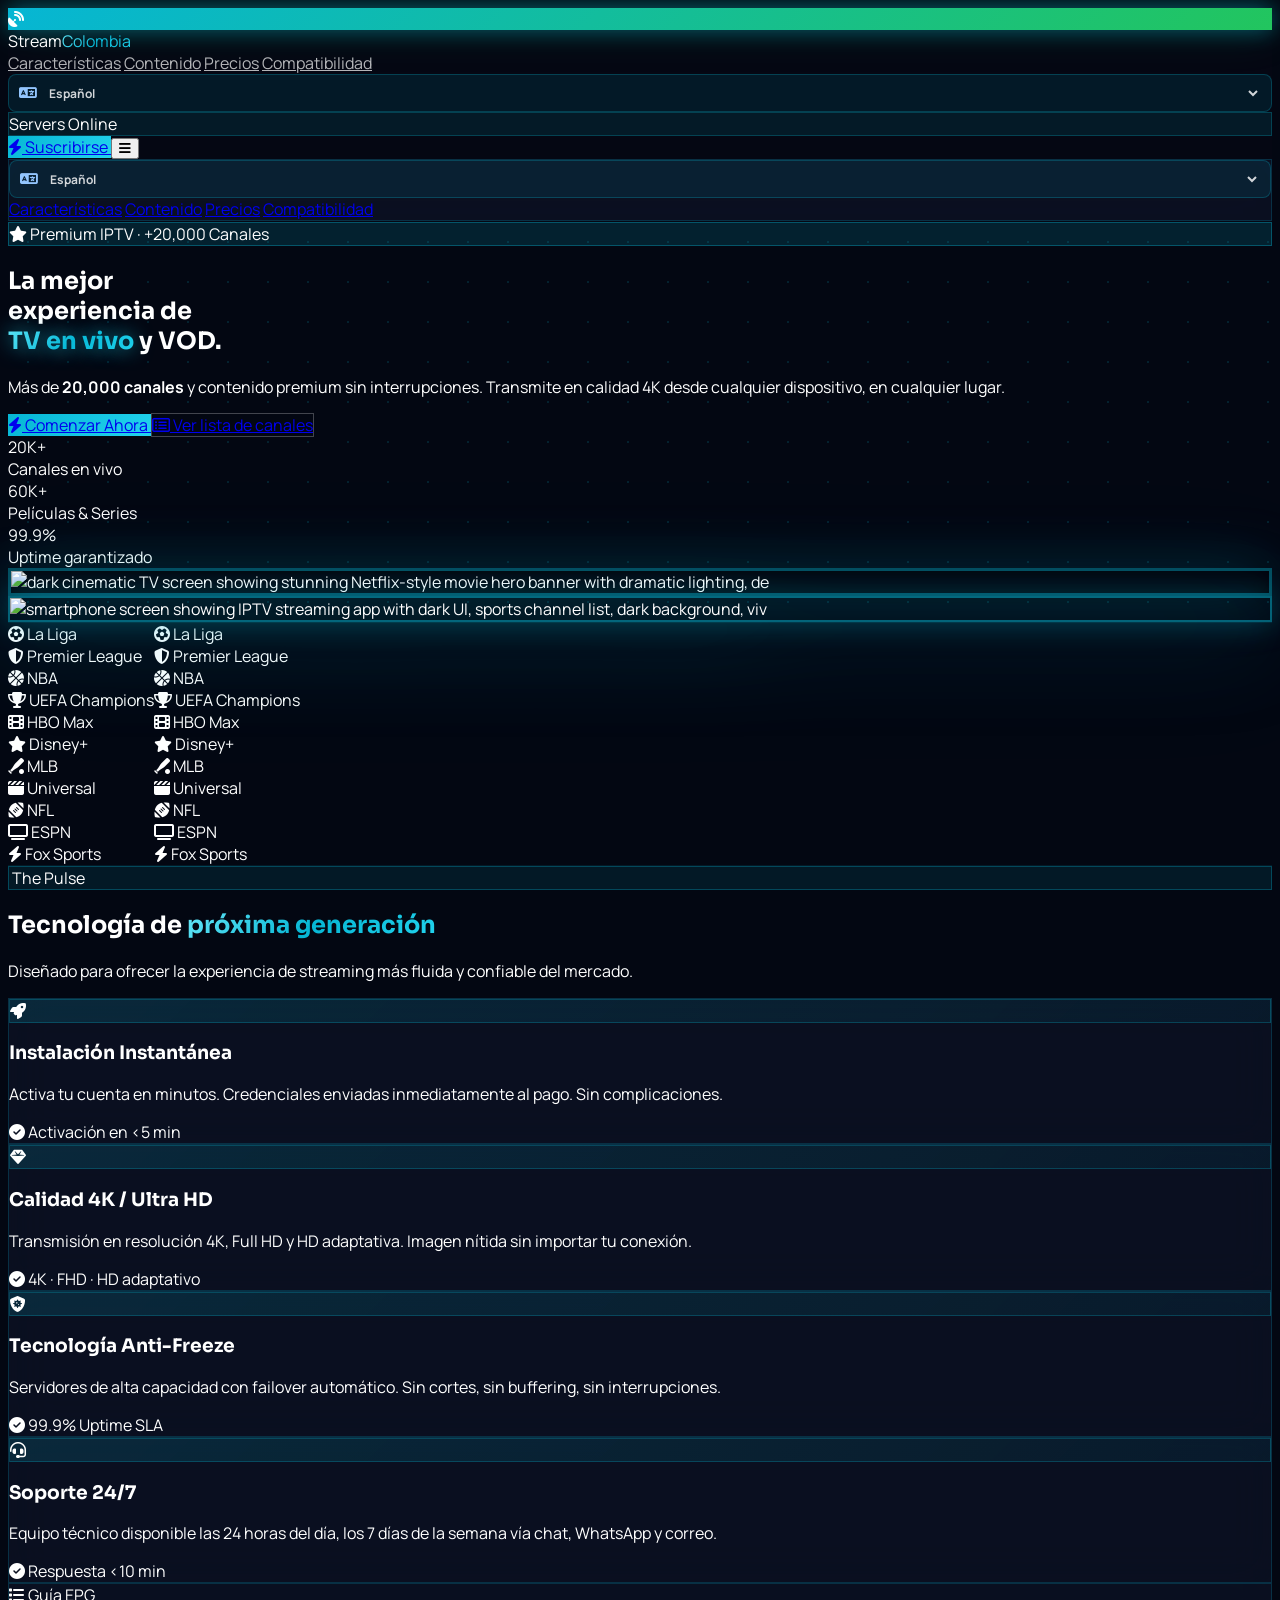
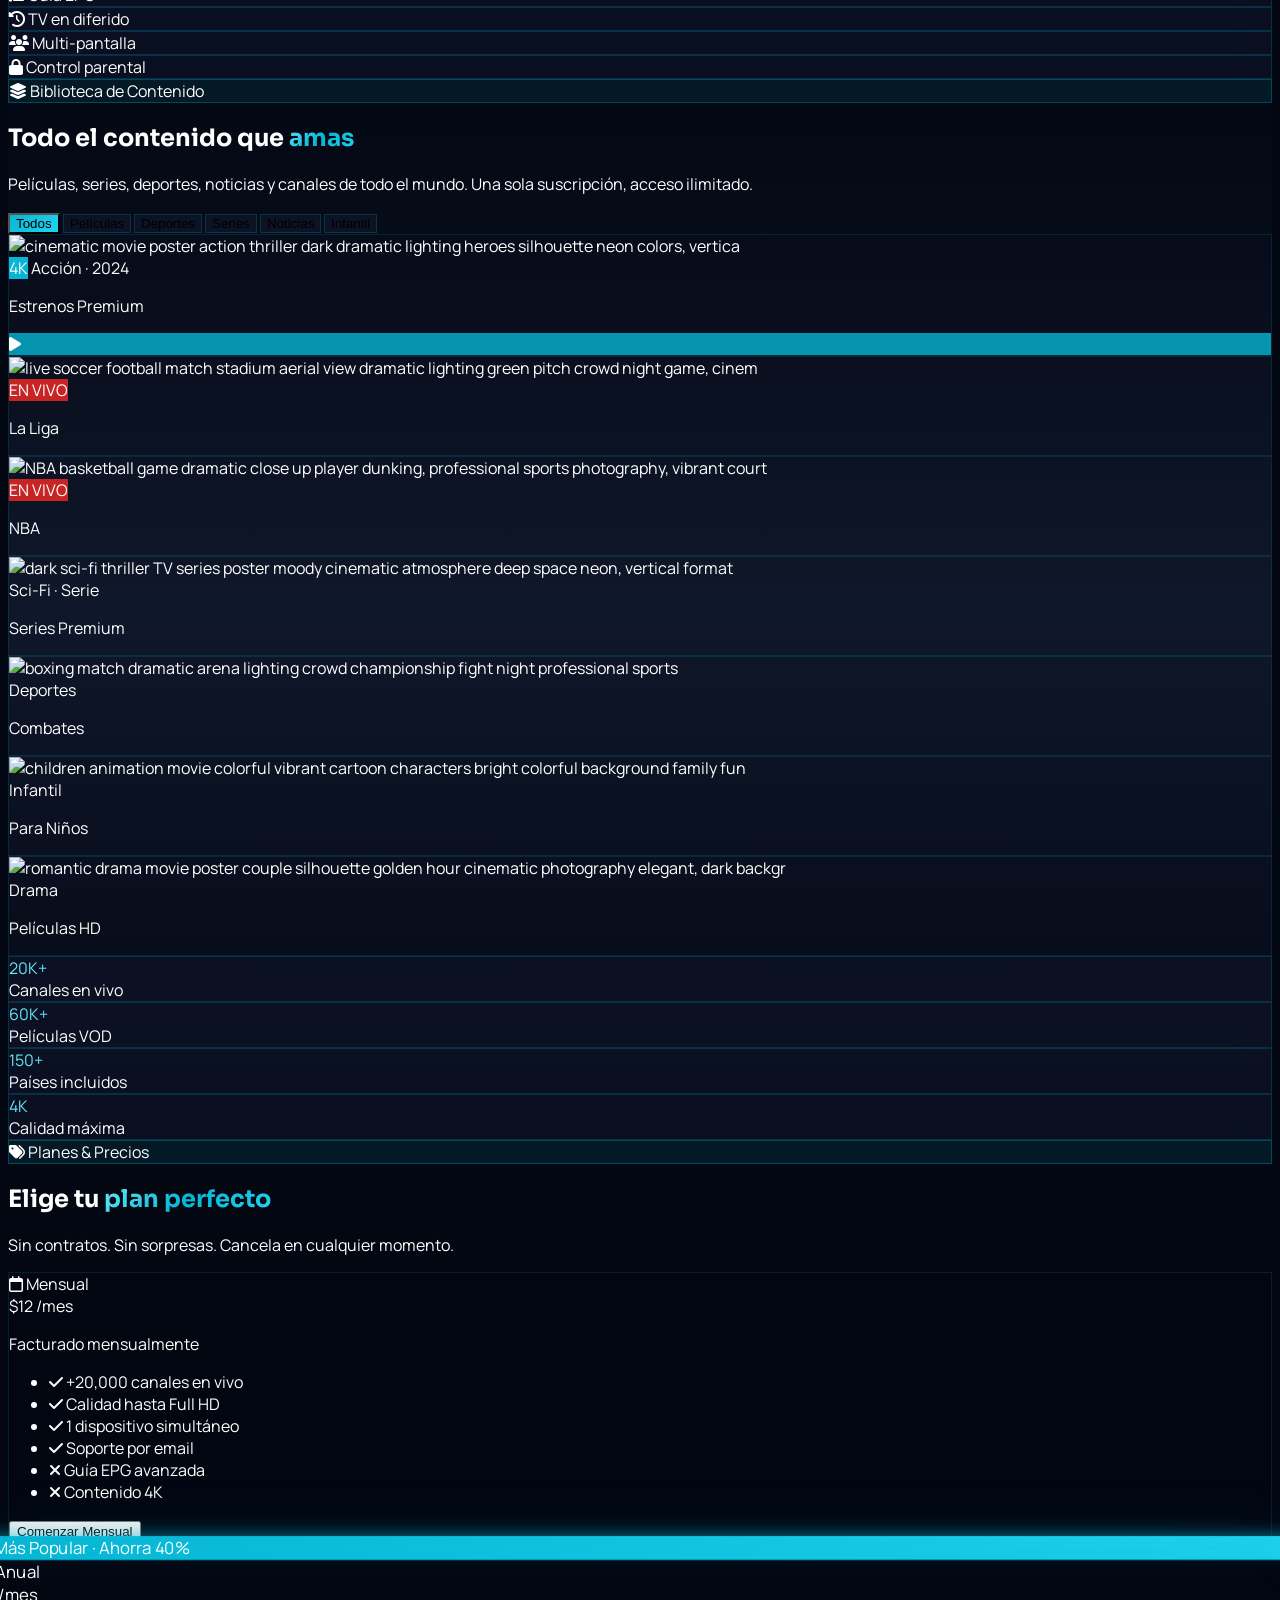
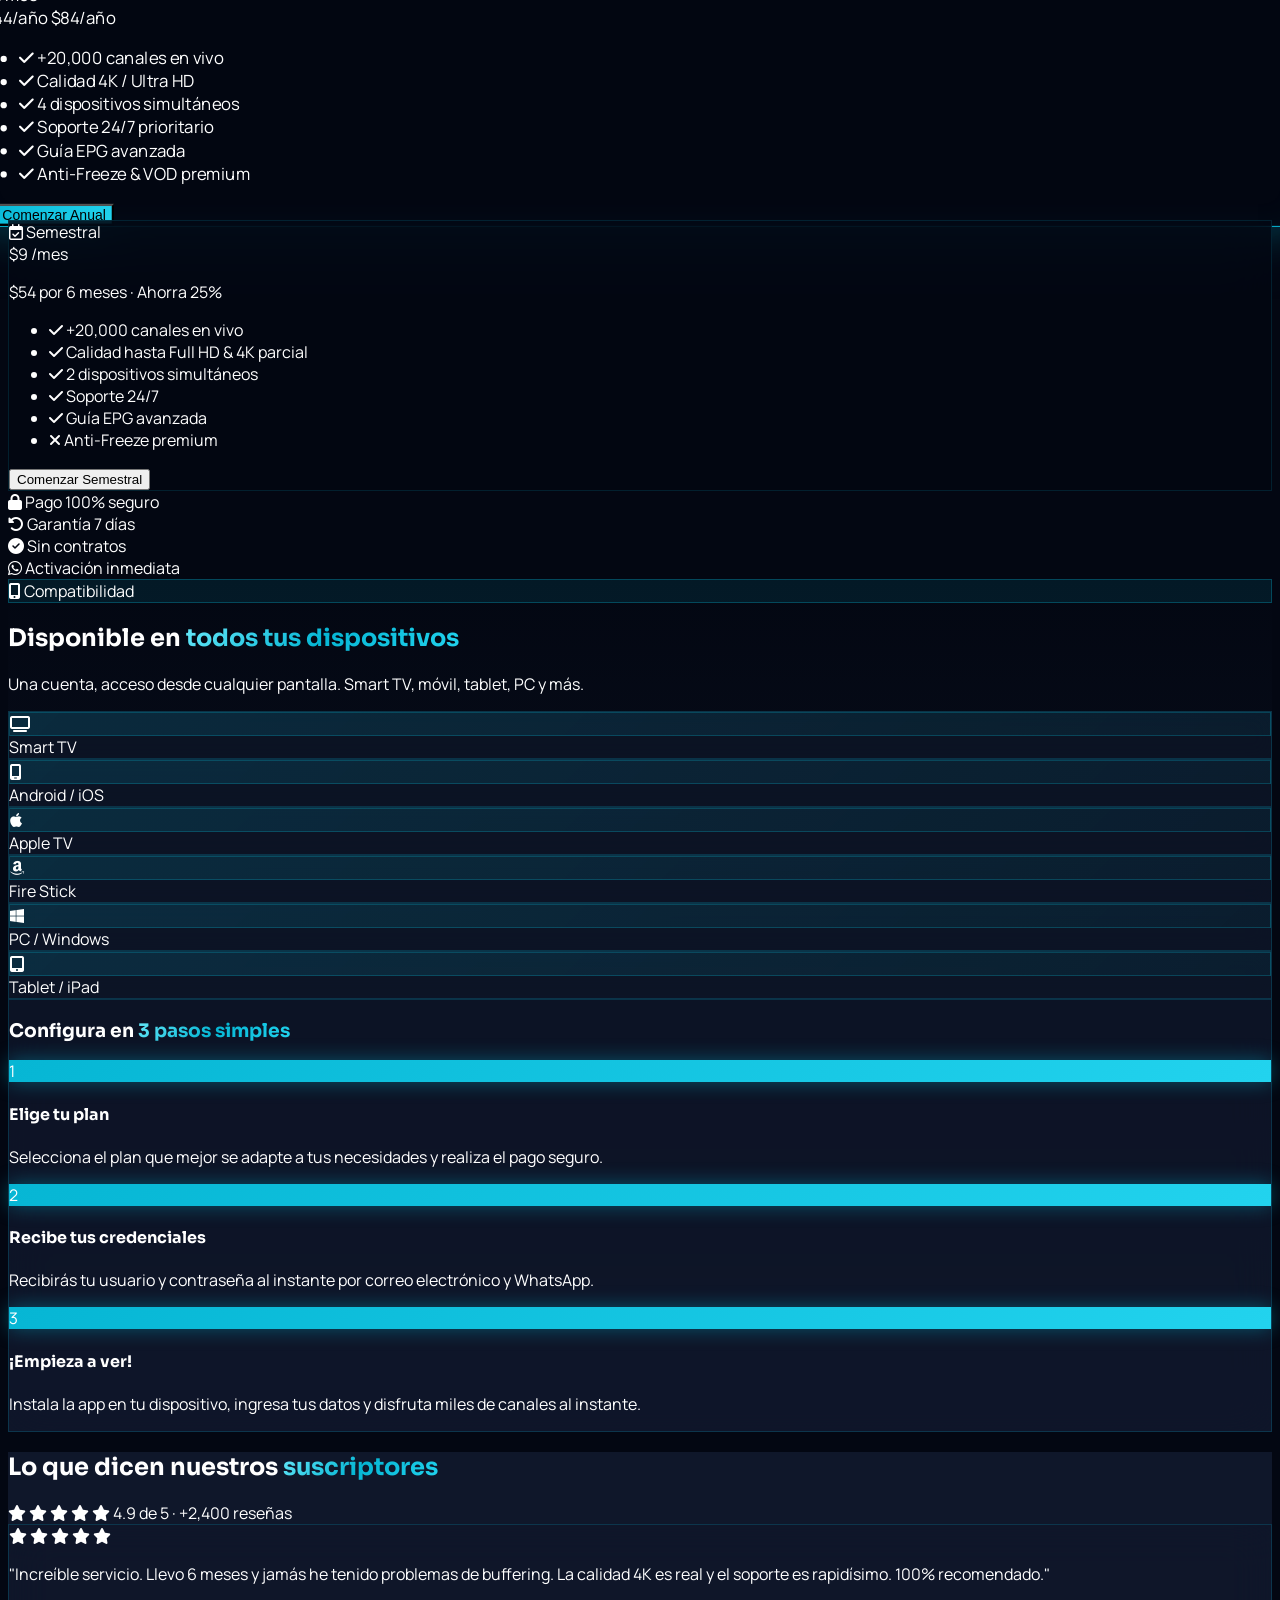
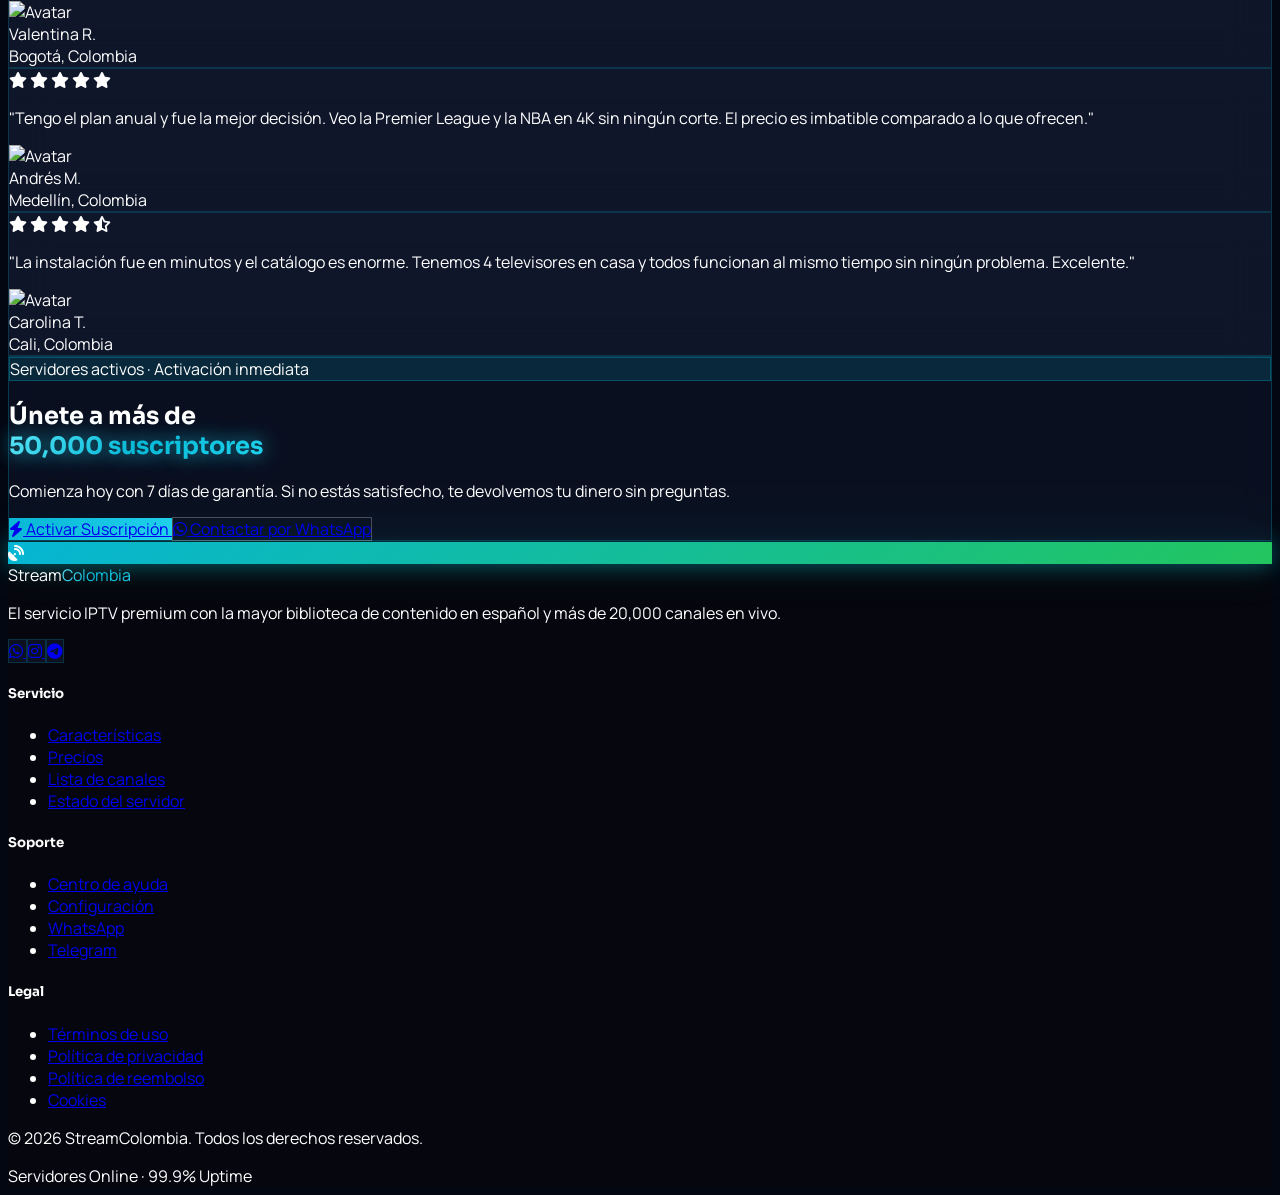
==== commit 4339e52e: "colores" ====
--- a/index.html
+++ b/index.html
@@ -4,6 +4,7 @@
     <meta charset="UTF-8">
     <meta name="viewport" content="width=device-width, initial-scale=1.0">
     <title>StreamColombia | IPTV Premium</title>
+    <link rel="icon" href="data:image/svg+xml,%3Csvg xmlns='http://www.w3.org/2000/svg' viewBox='0 0 64 64'%3E%3Cdefs%3E%3ClinearGradient id='g' x1='8' y1='8' x2='56' y2='56'%3E%3Cstop stop-color='%2306b6d4'/%3E%3Cstop offset='1' stop-color='%2322c55e'/%3E%3C/linearGradient%3E%3C/defs%3E%3Crect width='64' height='64' rx='14' fill='%23030712'/%3E%3Cpath d='M14 43h36v5H14zM20 25a12 12 0 0 1 24 0h-5a7 7 0 0 0-14 0h-5zm-8 0a20 20 0 0 1 40 0h-5a15 15 0 0 0-30 0h-5z' fill='url(%23g)'/%3E%3Ccircle cx='32' cy='34' r='7' fill='url(%23g)'/%3E%3C/svg%3E">
     <script src="https://cdn.tailwindcss.com"></script>
     <script> window.FontAwesomeConfig = { autoReplaceSvg: 'nest'};</script>
     <script src="https://cdnjs.cloudflare.com/ajax/libs/font-awesome/6.4.0/js/all.min.js" crossorigin="anonymous" referrerpolicy="no-referrer"></script>
@@ -20,23 +21,23 @@
                         manrope: ['Manrope', 'sans-serif'],
                     },
                     colors: {
-                        midnight: '#0a0a1a',
-                        deep: '#141432',
-                        navy: '#1e1e5a',
+                        midnight: '#030712',
+                        deep: '#0f172a',
+                        navy: '#083344',
                         indigo: {
-                            500: '#4f46e5',
-                            400: '#6366f1',
-                            300: '#818cf8',
-                            600: '#3730a3',
+                            500: '#06b6d4',
+                            400: '#22d3ee',
+                            300: '#67e8f9',
+                            600: '#0e7490',
                         },
-                        neon: '#4f46e5',
+                        neon: '#06b6d4',
                     },
                     borderRadius: {
                         'card': '8px',
                     },
                     backgroundImage: {
-                        'radial-dark': 'radial-gradient(ellipse at 50% 0%, #1e1e5a 0%, #0a0a1a 70%)',
-                        'radial-hero': 'radial-gradient(ellipse at 60% 40%, #1e1e5a 0%, #141432 40%, #0a0a1a 80%)',
+                        'radial-dark': 'radial-gradient(ellipse at 50% 0%, #083344 0%, #030712 70%)',
+                        'radial-hero': 'radial-gradient(ellipse at 60% 40%, #083344 0%, #0f172a 40%, #030712 80%)',
                     }
                 }
             }
@@ -48,13 +49,18 @@
 
         body {
             font-family: 'Manrope', sans-serif;
-            background-color: #0a0a1a;
+            background-color: #030712;
             color: #fff;
             overflow-x: hidden;
         }
 
         h1, h2, h3, h4, h5 {
             font-family: 'Sora', sans-serif;
+        }
+
+        .brand-mark {
+            background: linear-gradient(135deg, #06b6d4 0%, #22c55e 100%);
+            box-shadow: 0 0 22px rgba(6, 182, 212, 0.48), 0 0 44px rgba(34, 197, 94, 0.18);
         }
 
         /* Glass Header */
@@ -70,37 +76,37 @@
             background: rgba(10, 10, 26, 0.85);
             backdrop-filter: blur(20px);
             -webkit-backdrop-filter: blur(20px);
-            border-bottom: 1px solid rgba(79, 70, 229, 0.2);
+            border-bottom: 1px solid rgba(6, 182, 212, 0.2);
             box-shadow: 0 4px 30px rgba(0, 0, 0, 0.5);
         }
 
         /* Neon glow effects */
         .neon-glow {
-            box-shadow: 0 0 20px rgba(79, 70, 229, 0.5), 0 0 40px rgba(79, 70, 229, 0.2);
+            box-shadow: 0 0 20px rgba(6, 182, 212, 0.5), 0 0 40px rgba(6, 182, 212, 0.2);
         }
 
         .neon-text {
-            text-shadow: 0 0 20px rgba(99, 102, 241, 0.8);
+            text-shadow: 0 0 20px rgba(34, 211, 238, 0.8);
         }
 
         .neon-border {
-            border: 1.5px solid #4f46e5;
-            box-shadow: 0 0 20px rgba(79, 70, 229, 0.4), inset 0 0 20px rgba(79, 70, 229, 0.05);
+            border: 1.5px solid #06b6d4;
+            box-shadow: 0 0 20px rgba(6, 182, 212, 0.4), inset 0 0 20px rgba(6, 182, 212, 0.05);
         }
 
         /* Glassmorphic cards */
         .glass-card {
-            background: rgba(20, 20, 50, 0.6);
+            background: rgba(15, 23, 42, 0.6);
             backdrop-filter: blur(20px);
             -webkit-backdrop-filter: blur(20px);
-            border: 1px solid rgba(79, 70, 229, 0.2);
+            border: 1px solid rgba(6, 182, 212, 0.2);
         }
 
         .glass-card-pricing {
-            background: rgba(14, 14, 35, 0.8);
+            background: rgba(3, 7, 18, 0.8);
             backdrop-filter: blur(24px);
             -webkit-backdrop-filter: blur(24px);
-            border: 1px solid rgba(79, 70, 229, 0.15);
+            border: 1px solid rgba(6, 182, 212, 0.15);
         }
 
         /* Marquee */
@@ -138,7 +144,7 @@
 
         /* Gradient text */
         .gradient-text {
-            background: linear-gradient(135deg, #818cf8 0%, #4f46e5 50%, #6366f1 100%);
+            background: linear-gradient(135deg, #67e8f9 0%, #06b6d4 50%, #22d3ee 100%);
             -webkit-background-clip: text;
             -webkit-text-fill-color: transparent;
             background-clip: text;
@@ -146,31 +152,31 @@
 
         /* Feature icon container */
         .feature-icon-wrap {
-            background: linear-gradient(135deg, rgba(79, 70, 229, 0.15) 0%, rgba(30, 30, 90, 0.3) 100%);
-            border: 1.5px solid rgba(79, 70, 229, 0.25);
+            background: linear-gradient(135deg, rgba(6, 182, 212, 0.15) 0%, rgba(8, 51, 68, 0.3) 100%);
+            border: 1.5px solid rgba(6, 182, 212, 0.25);
         }
 
         /* Hero gradient */
         .hero-bg {
-            background: radial-gradient(ellipse at 60% 30%, #1e1e5a 0%, #141432 40%, #0a0a1a 80%);
+            background: radial-gradient(ellipse at 60% 30%, #083344 0%, #0f172a 40%, #030712 80%);
         }
 
         /* Compatibility badge */
         .compat-badge {
-            background: rgba(20, 20, 50, 0.7);
-            border: 1px solid rgba(79, 70, 229, 0.2);
+            background: rgba(15, 23, 42, 0.7);
+            border: 1px solid rgba(6, 182, 212, 0.2);
             backdrop-filter: blur(10px);
         }
 
         /* Content mosaic overlay */
         .mosaic-overlay {
-            background: linear-gradient(to top, #0a0a1a 0%, transparent 40%);
+            background: linear-gradient(to top, #030712 0%, transparent 40%);
         }
 
         /* Save badge */
         .save-badge {
-            background: linear-gradient(135deg, #4f46e5, #6366f1);
-            box-shadow: 0 0 16px rgba(79, 70, 229, 0.6);
+            background: linear-gradient(135deg, #06b6d4, #22d3ee);
+            box-shadow: 0 0 16px rgba(6, 182, 212, 0.6);
         }
 
         /* Floating animation */
@@ -189,17 +195,17 @@
 
         /* Particle dots background */
         .dot-grid {
-            background-image: radial-gradient(rgba(79, 70, 229, 0.15) 1px, transparent 1px);
+            background-image: radial-gradient(rgba(6, 182, 212, 0.15) 1px, transparent 1px);
             background-size: 40px 40px;
         }
 
         /* Smooth hover */
         .btn-primary {
-            background: linear-gradient(135deg, #4f46e5 0%, #6366f1 100%);
+            background: linear-gradient(135deg, #06b6d4 0%, #22d3ee 100%);
             transition: all 0.3s ease;
         }
         .btn-primary:hover {
-            box-shadow: 0 0 30px rgba(79, 70, 229, 0.6);
+            box-shadow: 0 0 30px rgba(6, 182, 212, 0.6);
             transform: translateY(-2px);
         }
 
@@ -208,8 +214,8 @@
             transition: all 0.3s ease;
         }
         .btn-ghost:hover {
-            border-color: rgba(79, 70, 229, 0.6);
-            background: rgba(79, 70, 229, 0.1);
+            border-color: rgba(6, 182, 212, 0.6);
+            background: rgba(6, 182, 212, 0.1);
         }
 
         /* Nav link hover */
@@ -225,7 +231,7 @@
             left: 0;
             width: 0;
             height: 1.5px;
-            background: #4f46e5;
+            background: #06b6d4;
             transition: width 0.3s ease;
         }
         .nav-link:hover { color: #fff; }
@@ -239,8 +245,8 @@
             gap: 8px;
             padding: 0 10px;
             border-radius: 8px;
-            background: rgba(79,70,229,0.1);
-            border: 1px solid rgba(79,70,229,0.25);
+            background: rgba(6,182,212,0.1);
+            border: 1px solid rgba(6,182,212,0.25);
         }
 
         .language-switcher .fa-language {
@@ -295,8 +301,8 @@
     <div class="max-w-7xl mx-auto flex items-center justify-between h-16 md:h-18">
         <!-- Logo -->
         <div class="flex items-center gap-2.5">
-            <div class="w-8 h-8 rounded-card bg-indigo-500 flex items-center justify-center neon-glow flex-shrink-0">
-                <i class="fa-solid fa-play text-white text-xs"></i>
+            <div class="brand-mark w-8 h-8 rounded-card flex items-center justify-center flex-shrink-0">
+                <i class="fa-solid fa-satellite-dish text-white text-xs"></i>
             </div>
             <span class="font-sora font-700 text-white text-lg tracking-tight">Stream<span class="gradient-text">Colombia</span></span>
         </div>
@@ -323,7 +329,7 @@
                 </select>
             </div>
             <!-- Server Status -->
-            <div class="hidden sm:flex items-center gap-2 px-3 py-1.5 rounded-full" style="background: rgba(79,70,229,0.1); border: 1px solid rgba(79,70,229,0.25);">
+            <div class="hidden sm:flex items-center gap-2 px-3 py-1.5 rounded-full" style="background: rgba(6,182,212,0.1); border: 1px solid rgba(6,182,212,0.25);">
                 <div class="pulse-dot w-2 h-2 rounded-full bg-blue-400"></div>
                 <span class="text-xs font-manrope text-blue-300 font-500 whitespace-nowrap">Servers Online</span>
             </div>
@@ -367,7 +373,7 @@
         <!-- Left: Text Content -->
         <div class="flex-1 text-center lg:text-left z-10 lg:pr-8">
             <!-- Badge -->
-            <div class="inline-flex items-center gap-2 px-3 py-1.5 rounded-full mb-6" style="background: rgba(79,70,229,0.15); border: 1px solid rgba(79,70,229,0.35);">
+            <div class="inline-flex items-center gap-2 px-3 py-1.5 rounded-full mb-6" style="background: rgba(6,182,212,0.15); border: 1px solid rgba(6,182,212,0.35);">
                 <i class="fa-solid fa-star text-indigo-300 text-xs"></i>
                 <span class="text-xs font-manrope font-600 text-indigo-300 tracking-wider uppercase">Premium IPTV · +20,000 Canales</span>
             </div>
@@ -413,37 +419,37 @@
         <!-- Right: Device Mockups -->
         <div class="flex-1 relative flex items-center justify-center min-h-[320px] md:min-h-[420px] lg:min-h-[500px]">
             <!-- TV Mockup -->
-            <div class="float-tv relative z-10" style="filter: drop-shadow(0 40px 60px rgba(79,70,229,0.4));">
-                <div class="w-72 md:w-96 lg:w-[420px] rounded-card overflow-hidden" style="border: 3px solid rgba(79,70,229,0.4); box-shadow: 0 0 60px rgba(79,70,229,0.25), inset 0 0 20px rgba(0,0,0,0.5);">
+            <div class="float-tv relative z-10" style="filter: drop-shadow(0 40px 60px rgba(6,182,212,0.4));">
+                <div class="w-72 md:w-96 lg:w-[420px] rounded-card overflow-hidden" style="border: 3px solid rgba(6,182,212,0.4); box-shadow: 0 0 60px rgba(6,182,212,0.25), inset 0 0 20px rgba(0,0,0,0.5);">
                     <img class="w-full h-48 md:h-60 lg:h-64 object-cover" src="https://storage.googleapis.com/uxpilot-auth.appspot.com/gen_11d2f7fbea_6387a65c3a571715.png" alt="dark cinematic TV screen showing stunning Netflix-style movie hero banner with dramatic lighting, de" />
                     <!-- TV stand -->
                 </div>
-                <div class="mx-auto w-16 h-2 mt-1 rounded-sm" style="background: rgba(79,70,229,0.3);"></div>
-                <div class="mx-auto w-24 h-1.5 rounded-sm" style="background: rgba(79,70,229,0.2);"></div>
+                <div class="mx-auto w-16 h-2 mt-1 rounded-sm" style="background: rgba(6,182,212,0.3);"></div>
+                <div class="mx-auto w-24 h-1.5 rounded-sm" style="background: rgba(6,182,212,0.2);"></div>
             </div>
 
             <!-- Mobile Mockup (overlapping) -->
-            <div class="float-mobile absolute -bottom-4 -right-2 md:right-4 z-20" style="filter: drop-shadow(0 20px 40px rgba(79,70,229,0.5));">
-                <div class="w-20 md:w-28 rounded-xl overflow-hidden" style="border: 2px solid rgba(79,70,229,0.5); box-shadow: 0 0 30px rgba(79,70,229,0.3);">
+            <div class="float-mobile absolute -bottom-4 -right-2 md:right-4 z-20" style="filter: drop-shadow(0 20px 40px rgba(6,182,212,0.5));">
+                <div class="w-20 md:w-28 rounded-xl overflow-hidden" style="border: 2px solid rgba(6,182,212,0.5); box-shadow: 0 0 30px rgba(6,182,212,0.3);">
                     <img class="w-full h-36 md:h-48 object-cover" src="https://storage.googleapis.com/uxpilot-auth.appspot.com/gen_8c7ed2c8d6_44c64e5139bb4246.png" alt="smartphone screen showing IPTV streaming app with dark UI, sports channel list, dark background, viv" />
                 </div>
             </div>
 
             <!-- Glow orb behind devices -->
             <div class="absolute inset-0 flex items-center justify-center pointer-events-none">
-                <div class="w-64 h-64 rounded-full opacity-25 blur-3xl" style="background: radial-gradient(circle, #4f46e5, transparent);"></div>
+                <div class="w-64 h-64 rounded-full opacity-25 blur-3xl" style="background: radial-gradient(circle, #06b6d4, transparent);"></div>
             </div>
         </div>
     </div>
 
     <!-- Bottom fade -->
-    <div class="absolute bottom-0 left-0 right-0 h-24 pointer-events-none" style="background: linear-gradient(to bottom, transparent, #0a0a1a);"></div>
+    <div class="absolute bottom-0 left-0 right-0 h-24 pointer-events-none" style="background: linear-gradient(to bottom, transparent, #030712);"></div>
 </section>
 
 <!-- ============================================================
      MARQUEE — SPORTS & STUDIOS
      ============================================================ -->
-<section id="marquee" class="relative py-8 overflow-hidden" style="background: #0a0a1a; border-top: 1px solid rgba(79,70,229,0.1); border-bottom: 1px solid rgba(79,70,229,0.1);">
+<section id="marquee" class="relative py-8 overflow-hidden" style="background: #030712; border-top: 1px solid rgba(6,182,212,0.1); border-bottom: 1px solid rgba(6,182,212,0.1);">
     <div class="marquee-wrapper">
         <div class="marquee-track">
             <!-- Set 1 -->
@@ -569,11 +575,11 @@
 <!-- ============================================================
      FEATURES — THE PULSE
      ============================================================ -->
-<section id="features" class="relative py-20 md:py-28" style="background: #0a0a1a;">
+<section id="features" class="relative py-20 md:py-28" style="background: #030712;">
     <div class="max-w-7xl mx-auto px-4">
         <!-- Section Header -->
         <div class="text-center mb-16">
-            <div class="inline-flex items-center gap-2 px-3 py-1.5 rounded-full mb-5" style="background: rgba(79,70,229,0.1); border: 1px solid rgba(79,70,229,0.3);">
+            <div class="inline-flex items-center gap-2 px-3 py-1.5 rounded-full mb-5" style="background: rgba(6,182,212,0.1); border: 1px solid rgba(6,182,212,0.3);">
                 <i class="fa-solid fa-waveform-lines text-indigo-400 text-xs"></i>
                 <span class="text-xs font-manrope font-600 text-indigo-300 tracking-widest uppercase">The Pulse</span>
             </div>
@@ -662,11 +668,11 @@
 <!-- ============================================================
      CONTENT MOSAIC
      ============================================================ -->
-<section id="content" class="relative py-20 md:py-28" style="background: linear-gradient(to bottom, #0a0a1a, #141432, #0a0a1a);">
+<section id="content" class="relative py-20 md:py-28" style="background: linear-gradient(to bottom, #030712, #0f172a, #030712);">
     <div class="max-w-7xl mx-auto px-4">
         <!-- Section Header -->
         <div class="text-center mb-14">
-            <div class="inline-flex items-center gap-2 px-3 py-1.5 rounded-full mb-5" style="background: rgba(79,70,229,0.1); border: 1px solid rgba(79,70,229,0.3);">
+            <div class="inline-flex items-center gap-2 px-3 py-1.5 rounded-full mb-5" style="background: rgba(6,182,212,0.1); border: 1px solid rgba(6,182,212,0.3);">
                 <i class="fa-solid fa-layer-group text-indigo-400 text-xs"></i>
                 <span class="text-xs font-manrope font-600 text-indigo-300 tracking-widest uppercase">Biblioteca de Contenido</span>
             </div>
@@ -688,26 +694,26 @@
         <div class="grid grid-cols-2 md:grid-cols-3 lg:grid-cols-5 gap-3">
 
             <!-- Large feature (spans 2 rows on lg) -->
-            <div class="lg:col-span-2 lg:row-span-2 relative overflow-hidden rounded-card group cursor-pointer h-48 md:h-56 lg:h-auto lg:min-h-[340px]" style="border: 1px solid rgba(79,70,229,0.15);">
+            <div class="lg:col-span-2 lg:row-span-2 relative overflow-hidden rounded-card group cursor-pointer h-48 md:h-56 lg:h-auto lg:min-h-[340px]" style="border: 1px solid rgba(6,182,212,0.15);">
                 <img class="w-full h-full object-cover" src="https://storage.googleapis.com/uxpilot-auth.appspot.com/gen_7c9c48fd56_ff659e42df17eaf5.png" alt="cinematic movie poster action thriller dark dramatic lighting heroes silhouette neon colors, vertica" />
                 <div class="absolute inset-0 mosaic-overlay opacity-80 group-hover:opacity-60 transition-opacity"></div>
-                <div class="absolute inset-0" style="background: linear-gradient(135deg, rgba(79,70,229,0.2) 0%, transparent 60%);"></div>
+                <div class="absolute inset-0" style="background: linear-gradient(135deg, rgba(6,182,212,0.2) 0%, transparent 60%);"></div>
                 <div class="absolute bottom-4 left-4 right-4">
                     <div class="flex items-center gap-2 mb-2">
-                        <span class="px-2 py-0.5 rounded text-xs font-manrope font-700 text-white" style="background: #4f46e5;">4K</span>
+                        <span class="px-2 py-0.5 rounded text-xs font-manrope font-700 text-white" style="background: #06b6d4;">4K</span>
                         <span class="text-white/60 text-xs font-manrope">Acción · 2024</span>
                     </div>
                     <p class="font-sora font-700 text-white text-base leading-tight">Estrenos Premium</p>
                 </div>
                 <div class="absolute top-3 right-3 opacity-0 group-hover:opacity-100 transition-opacity">
-                    <div class="w-8 h-8 rounded-full flex items-center justify-center" style="background: rgba(79,70,229,0.8);">
+                    <div class="w-8 h-8 rounded-full flex items-center justify-center" style="background: rgba(6,182,212,0.8);">
                         <i class="fa-solid fa-play text-white text-xs ml-0.5"></i>
                     </div>
                 </div>
             </div>
 
             <!-- Grid items -->
-            <div class="relative overflow-hidden rounded-card group cursor-pointer h-40 md:h-48" style="border: 1px solid rgba(79,70,229,0.15);">
+            <div class="relative overflow-hidden rounded-card group cursor-pointer h-40 md:h-48" style="border: 1px solid rgba(6,182,212,0.15);">
                 <img class="w-full h-full object-cover" src="https://storage.googleapis.com/uxpilot-auth.appspot.com/gen_26557b2651_1698ec481fcab2f3.png" alt="live soccer football match stadium aerial view dramatic lighting green pitch crowd night game, cinem" />
                 <div class="absolute inset-0 mosaic-overlay opacity-70 group-hover:opacity-40 transition-opacity"></div>
                 <div class="absolute bottom-3 left-3">
@@ -716,7 +722,7 @@
                 </div>
             </div>
 
-            <div class="relative overflow-hidden rounded-card group cursor-pointer h-40 md:h-48" style="border: 1px solid rgba(79,70,229,0.15);">
+            <div class="relative overflow-hidden rounded-card group cursor-pointer h-40 md:h-48" style="border: 1px solid rgba(6,182,212,0.15);">
                 <img class="w-full h-full object-cover" src="https://storage.googleapis.com/uxpilot-auth.appspot.com/gen_9ee1e12dd9_fa960ad63ddcf5f4.png" alt="NBA basketball game dramatic close up player dunking, professional sports photography, vibrant court" />
                 <div class="absolute inset-0 mosaic-overlay opacity-70 group-hover:opacity-40 transition-opacity"></div>
                 <div class="absolute bottom-3 left-3">
@@ -725,7 +731,7 @@
                 </div>
             </div>
 
-            <div class="relative overflow-hidden rounded-card group cursor-pointer h-40 md:h-48" style="border: 1px solid rgba(79,70,229,0.15);">
+            <div class="relative overflow-hidden rounded-card group cursor-pointer h-40 md:h-48" style="border: 1px solid rgba(6,182,212,0.15);">
                 <img class="w-full h-full object-cover" src="https://storage.googleapis.com/uxpilot-auth.appspot.com/gen_5202b6a750_2f01cf03d96feaa8.png" alt="dark sci-fi thriller TV series poster moody cinematic atmosphere deep space neon, vertical format" />
                 <div class="absolute inset-0 mosaic-overlay opacity-70 group-hover:opacity-40 transition-opacity"></div>
                 <div class="absolute bottom-3 left-3">
@@ -734,7 +740,7 @@
                 </div>
             </div>
 
-            <div class="relative overflow-hidden rounded-card group cursor-pointer h-40 md:h-48" style="border: 1px solid rgba(79,70,229,0.15);">
+            <div class="relative overflow-hidden rounded-card group cursor-pointer h-40 md:h-48" style="border: 1px solid rgba(6,182,212,0.15);">
                 <img class="w-full h-full object-cover" src="https://storage.googleapis.com/uxpilot-auth.appspot.com/gen_dacd054053_36eec5353689e688.png" alt="boxing match dramatic arena lighting crowd championship fight night professional sports" />
                 <div class="absolute inset-0 mosaic-overlay opacity-70 group-hover:opacity-40 transition-opacity"></div>
                 <div class="absolute bottom-3 left-3">
@@ -743,7 +749,7 @@
                 </div>
             </div>
 
-            <div class="relative overflow-hidden rounded-card group cursor-pointer h-40 md:h-48" style="border: 1px solid rgba(79,70,229,0.15);">
+            <div class="relative overflow-hidden rounded-card group cursor-pointer h-40 md:h-48" style="border: 1px solid rgba(6,182,212,0.15);">
                 <img class="w-full h-full object-cover" src="https://storage.googleapis.com/uxpilot-auth.appspot.com/gen_5c4ee1bebc_83d141f8f74a50b4.png" alt="children animation movie colorful vibrant cartoon characters bright colorful background family fun" />
                 <div class="absolute inset-0 mosaic-overlay opacity-50 group-hover:opacity-30 transition-opacity"></div>
                 <div class="absolute bottom-3 left-3">
@@ -752,7 +758,7 @@
                 </div>
             </div>
 
-            <div class="relative overflow-hidden rounded-card group cursor-pointer h-40 md:h-48" style="border: 1px solid rgba(79,70,229,0.15);">
+            <div class="relative overflow-hidden rounded-card group cursor-pointer h-40 md:h-48" style="border: 1px solid rgba(6,182,212,0.15);">
                 <img class="w-full h-full object-cover" src="https://storage.googleapis.com/uxpilot-auth.appspot.com/gen_ee3fa81765_feb50a606e241102.png" alt="romantic drama movie poster couple silhouette golden hour cinematic photography elegant, dark backgr" />
                 <div class="absolute inset-0 mosaic-overlay opacity-70 group-hover:opacity-40 transition-opacity"></div>
                 <div class="absolute bottom-3 left-3">
@@ -787,14 +793,14 @@
 <!-- ============================================================
      PRICING MATRIX
      ============================================================ -->
-<section id="pricing" class="relative py-20 md:py-28 overflow-hidden" style="background: #0a0a1a;">
+<section id="pricing" class="relative py-20 md:py-28 overflow-hidden" style="background: #030712;">
     <!-- Background glow -->
-    <div class="absolute top-0 left-1/2 -translate-x-1/2 w-full max-w-2xl h-64 opacity-20 blur-3xl pointer-events-none" style="background: radial-gradient(circle, #4f46e5, transparent);"></div>
+    <div class="absolute top-0 left-1/2 -translate-x-1/2 w-full max-w-2xl h-64 opacity-20 blur-3xl pointer-events-none" style="background: radial-gradient(circle, #06b6d4, transparent);"></div>
 
     <div class="max-w-7xl mx-auto px-4 relative">
         <!-- Section Header -->
         <div class="text-center mb-14">
-            <div class="inline-flex items-center gap-2 px-3 py-1.5 rounded-full mb-5" style="background: rgba(79,70,229,0.1); border: 1px solid rgba(79,70,229,0.3);">
+            <div class="inline-flex items-center gap-2 px-3 py-1.5 rounded-full mb-5" style="background: rgba(6,182,212,0.1); border: 1px solid rgba(6,182,212,0.3);">
                 <i class="fa-solid fa-tags text-indigo-400 text-xs"></i>
                 <span class="text-xs font-manrope font-600 text-indigo-300 tracking-widest uppercase">Planes & Precios</span>
             </div>
@@ -855,7 +861,7 @@
                     </div>
                 </div>
 
-                <div class="rounded-card p-7 flex flex-col h-full" style="background: rgba(14, 14, 40, 0.95); border: 1.5px solid #4f46e5; box-shadow: 0 0 40px rgba(79,70,229,0.3), 0 0 80px rgba(79,70,229,0.1), inset 0 0 30px rgba(79,70,229,0.05);">
+                <div class="rounded-card p-7 flex flex-col h-full" style="background: rgba(3, 7, 18, 0.95); border: 1.5px solid #06b6d4; box-shadow: 0 0 40px rgba(6,182,212,0.3), 0 0 80px rgba(6,182,212,0.1), inset 0 0 30px rgba(6,182,212,0.05);">
                     <div class="mb-6 mt-2">
                         <div class="flex items-center gap-2 mb-3">
                             <i class="fa-regular fa-calendar-days text-indigo-400 text-sm"></i>
@@ -963,10 +969,10 @@
 <!-- ============================================================
      COMPATIBILITY SECTION
      ============================================================ -->
-<section id="compatibility" class="relative py-20 md:py-28" style="background: linear-gradient(to bottom, #0a0a1a, #141432);">
+<section id="compatibility" class="relative py-20 md:py-28" style="background: linear-gradient(to bottom, #030712, #0f172a);">
     <div class="max-w-7xl mx-auto px-4">
         <div class="text-center mb-14">
-            <div class="inline-flex items-center gap-2 px-3 py-1.5 rounded-full mb-5" style="background: rgba(79,70,229,0.1); border: 1px solid rgba(79,70,229,0.3);">
+            <div class="inline-flex items-center gap-2 px-3 py-1.5 rounded-full mb-5" style="background: rgba(6,182,212,0.1); border: 1px solid rgba(6,182,212,0.3);">
                 <i class="fa-solid fa-mobile-screen-button text-indigo-400 text-xs"></i>
                 <span class="text-xs font-manrope font-600 text-indigo-300 tracking-widest uppercase">Compatibilidad</span>
             </div>
@@ -1021,7 +1027,7 @@
             </div>
             <div class="grid grid-cols-1 md:grid-cols-3 gap-6">
                 <div class="flex flex-col items-center text-center gap-3">
-                    <div class="w-12 h-12 rounded-full flex items-center justify-center font-sora font-700 text-white text-lg" style="background: linear-gradient(135deg, #4f46e5, #6366f1); box-shadow: 0 0 20px rgba(79,70,229,0.4);">1</div>
+                    <div class="w-12 h-12 rounded-full flex items-center justify-center font-sora font-700 text-white text-lg" style="background: linear-gradient(135deg, #06b6d4, #22d3ee); box-shadow: 0 0 20px rgba(6,182,212,0.4);">1</div>
                     <div class="w-px h-0 md:hidden"></div>
                     <div>
                         <h4 class="font-sora font-700 text-white text-sm mb-1.5">Elige tu plan</h4>
@@ -1029,14 +1035,14 @@
                     </div>
                 </div>
                 <div class="flex flex-col items-center text-center gap-3">
-                    <div class="w-12 h-12 rounded-full flex items-center justify-center font-sora font-700 text-white text-lg" style="background: linear-gradient(135deg, #4f46e5, #6366f1); box-shadow: 0 0 20px rgba(79,70,229,0.4);">2</div>
+                    <div class="w-12 h-12 rounded-full flex items-center justify-center font-sora font-700 text-white text-lg" style="background: linear-gradient(135deg, #06b6d4, #22d3ee); box-shadow: 0 0 20px rgba(6,182,212,0.4);">2</div>
                     <div>
                         <h4 class="font-sora font-700 text-white text-sm mb-1.5">Recibe tus credenciales</h4>
                         <p class="font-manrope text-white/50 text-xs leading-relaxed">Recibirás tu usuario y contraseña al instante por correo electrónico y WhatsApp.</p>
                     </div>
                 </div>
                 <div class="flex flex-col items-center text-center gap-3">
-                    <div class="w-12 h-12 rounded-full flex items-center justify-center font-sora font-700 text-white text-lg" style="background: linear-gradient(135deg, #4f46e5, #6366f1); box-shadow: 0 0 20px rgba(79,70,229,0.4);">3</div>
+                    <div class="w-12 h-12 rounded-full flex items-center justify-center font-sora font-700 text-white text-lg" style="background: linear-gradient(135deg, #06b6d4, #22d3ee); box-shadow: 0 0 20px rgba(6,182,212,0.4);">3</div>
                     <div>
                         <h4 class="font-sora font-700 text-white text-sm mb-1.5">¡Empieza a ver!</h4>
                         <p class="font-manrope text-white/50 text-xs leading-relaxed">Instala la app en tu dispositivo, ingresa tus datos y disfruta miles de canales al instante.</p>
@@ -1050,7 +1056,7 @@
 <!-- ============================================================
      TESTIMONIALS / SOCIAL PROOF
      ============================================================ -->
-<section id="testimonials" class="relative py-20" style="background: #141432;">
+<section id="testimonials" class="relative py-20" style="background: #0f172a;">
     <div class="absolute inset-0 dot-grid opacity-30 pointer-events-none"></div>
     <div class="max-w-7xl mx-auto px-4 relative">
         <div class="text-center mb-12">
@@ -1124,11 +1130,11 @@
 <!-- ============================================================
      CTA BANNER
      ============================================================ -->
-<section id="cta-banner" class="relative py-20 md:py-24 overflow-hidden" style="background: #0a0a1a;">
-    <div class="absolute inset-0 pointer-events-none" style="background: radial-gradient(ellipse at 50% 50%, rgba(79,70,229,0.18) 0%, transparent 70%);"></div>
+<section id="cta-banner" class="relative py-20 md:py-24 overflow-hidden" style="background: #030712;">
+    <div class="absolute inset-0 pointer-events-none" style="background: radial-gradient(ellipse at 50% 50%, rgba(6,182,212,0.18) 0%, transparent 70%);"></div>
     <div class="max-w-4xl mx-auto px-4 relative text-center">
-        <div class="glass-card rounded-card p-10 md:p-16" style="border: 1px solid rgba(79,70,229,0.25);">
-            <div class="inline-flex items-center gap-2 px-3 py-1.5 rounded-full mb-6" style="background: rgba(79,70,229,0.15); border: 1px solid rgba(79,70,229,0.3);">
+        <div class="glass-card rounded-card p-10 md:p-16" style="border: 1px solid rgba(6,182,212,0.25);">
+            <div class="inline-flex items-center gap-2 px-3 py-1.5 rounded-full mb-6" style="background: rgba(6,182,212,0.15); border: 1px solid rgba(6,182,212,0.3);">
                 <div class="pulse-dot w-2 h-2 rounded-full bg-blue-400"></div>
                 <span class="text-xs font-manrope font-600 text-blue-300 tracking-wider">Servidores activos · Activación inmediata</span>
             </div>
@@ -1154,14 +1160,14 @@
 <!-- ============================================================
      FOOTER
      ============================================================ -->
-<footer id="footer" style="background: #06060f; border-top: 1px solid rgba(79,70,229,0.12);" class="py-16">
+<footer id="footer" style="background: #06060f; border-top: 1px solid rgba(6,182,212,0.12);" class="py-16">
     <div class="max-w-7xl mx-auto px-4">
         <div class="grid grid-cols-1 md:grid-cols-4 gap-10 mb-12">
             <!-- Brand -->
             <div class="md:col-span-1">
                 <div class="flex items-center gap-2.5 mb-4">
-                    <div class="w-8 h-8 rounded-card bg-indigo-500 flex items-center justify-center neon-glow flex-shrink-0">
-                        <i class="fa-solid fa-play text-white text-xs"></i>
+                    <div class="brand-mark w-8 h-8 rounded-card flex items-center justify-center flex-shrink-0">
+                        <i class="fa-solid fa-satellite-dish text-white text-xs"></i>
                     </div>
                     <span class="font-sora font-700 text-white text-lg">Stream<span class="gradient-text">Colombia</span></span>
                 </div>
@@ -1310,3 +1316,4 @@
 <script src="https://translate.google.com/translate_a/element.js?cb=googleTranslateElementInit"></script>
 </body>
 </html>
+
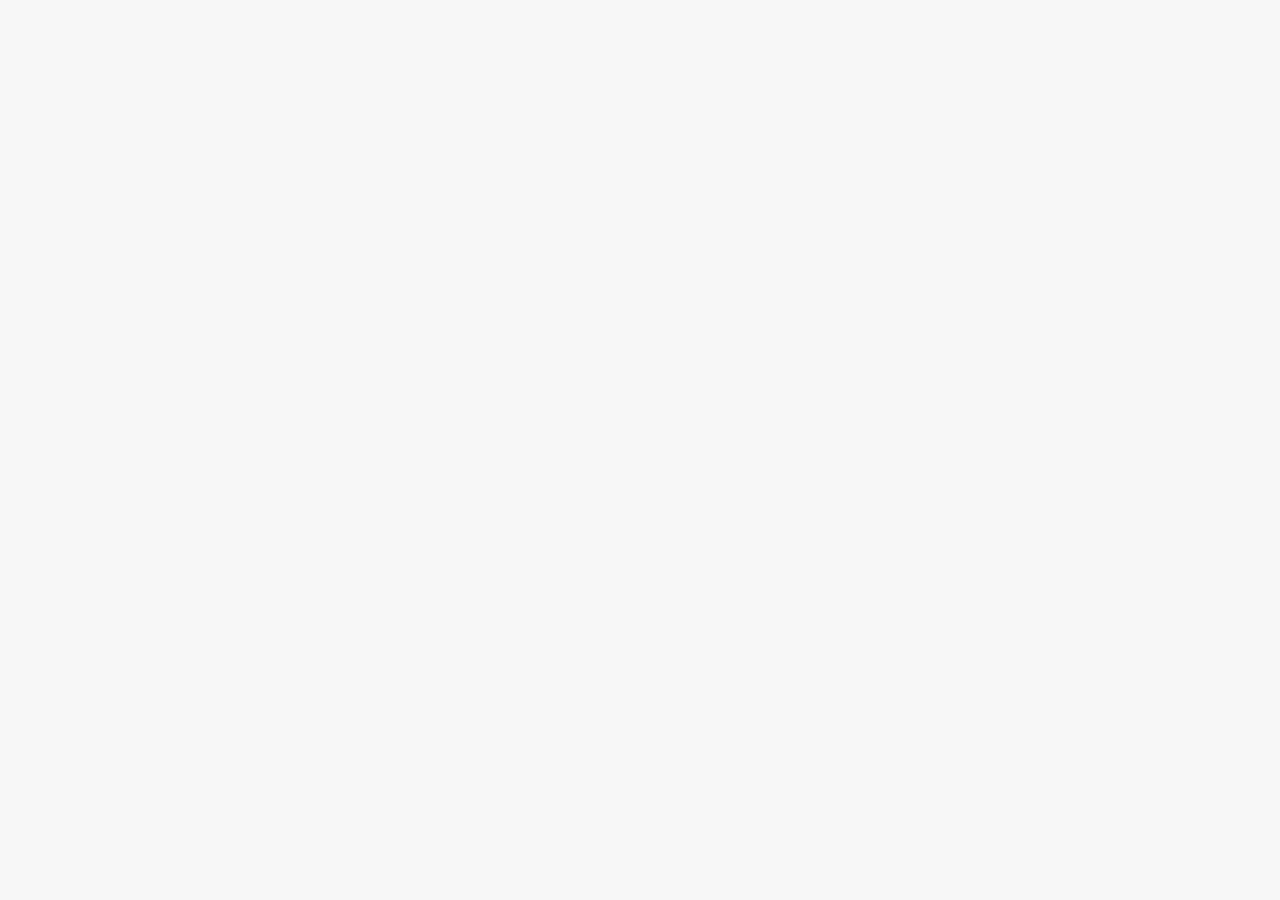
==== commit faec4a60: "Configure custom domain" ====
--- a/index.html
+++ b/index.html
@@ -1,1319 +1,28 @@
-<!DOCTYPE html>
-<html lang="es">
-<head>
-    <meta charset="UTF-8">
-    <meta name="viewport" content="width=device-width, initial-scale=1.0">
-    <title>StreamColombia | IPTV Premium</title>
-    <link rel="icon" href="data:image/svg+xml,%3Csvg xmlns='http://www.w3.org/2000/svg' viewBox='0 0 64 64'%3E%3Cdefs%3E%3ClinearGradient id='g' x1='8' y1='8' x2='56' y2='56'%3E%3Cstop stop-color='%2306b6d4'/%3E%3Cstop offset='1' stop-color='%2322c55e'/%3E%3C/linearGradient%3E%3C/defs%3E%3Crect width='64' height='64' rx='14' fill='%23030712'/%3E%3Cpath d='M14 43h36v5H14zM20 25a12 12 0 0 1 24 0h-5a7 7 0 0 0-14 0h-5zm-8 0a20 20 0 0 1 40 0h-5a15 15 0 0 0-30 0h-5z' fill='url(%23g)'/%3E%3Ccircle cx='32' cy='34' r='7' fill='url(%23g)'/%3E%3C/svg%3E">
-    <script src="https://cdn.tailwindcss.com"></script>
-    <script> window.FontAwesomeConfig = { autoReplaceSvg: 'nest'};</script>
-    <script src="https://cdnjs.cloudflare.com/ajax/libs/font-awesome/6.4.0/js/all.min.js" crossorigin="anonymous" referrerpolicy="no-referrer"></script>
-    <link rel="stylesheet" href="https://cdnjs.cloudflare.com/ajax/libs/font-awesome/6.5.2/css/all.min.css" crossorigin="anonymous" referrerpolicy="no-referrer" />
-    <link rel="preconnect" href="https://fonts.googleapis.com">
-    <link rel="preconnect" href="https://fonts.gstatic.com" crossorigin>
-    <link href="https://fonts.googleapis.com/css2?family=Sora:wght@300;400;500;600;700;800&family=Manrope:wght@300;400;500;600;700;800&display=swap" rel="stylesheet">
-    <script>
-        tailwind.config = {
-            theme: {
-                extend: {
-                    fontFamily: {
-                        sora: ['Sora', 'sans-serif'],
-                        manrope: ['Manrope', 'sans-serif'],
-                    },
-                    colors: {
-                        midnight: '#030712',
-                        deep: '#0f172a',
-                        navy: '#083344',
-                        indigo: {
-                            500: '#06b6d4',
-                            400: '#22d3ee',
-                            300: '#67e8f9',
-                            600: '#0e7490',
-                        },
-                        neon: '#06b6d4',
-                    },
-                    borderRadius: {
-                        'card': '8px',
-                    },
-                    backgroundImage: {
-                        'radial-dark': 'radial-gradient(ellipse at 50% 0%, #083344 0%, #030712 70%)',
-                        'radial-hero': 'radial-gradient(ellipse at 60% 40%, #083344 0%, #0f172a 40%, #030712 80%)',
-                    }
-                }
-            }
-        }
-    </script>
-    <style>
-        ::-webkit-scrollbar { display: none; }
-        * { scrollbar-width: none; }
-
-        body {
-            font-family: 'Manrope', sans-serif;
-            background-color: #030712;
-            color: #fff;
-            overflow-x: hidden;
-        }
-
-        h1, h2, h3, h4, h5 {
-            font-family: 'Sora', sans-serif;
-        }
-
-        .brand-mark {
-            background: linear-gradient(135deg, #06b6d4 0%, #22c55e 100%);
-            box-shadow: 0 0 22px rgba(6, 182, 212, 0.48), 0 0 44px rgba(34, 197, 94, 0.18);
-        }
-
-        /* Glass Header */
-        .glass-header {
-            background: rgba(10, 10, 26, 0.3);
-            backdrop-filter: blur(0px);
-            -webkit-backdrop-filter: blur(0px);
-            transition: backdrop-filter 0.4s ease, background 0.4s ease, box-shadow 0.4s ease;
-            border-bottom: 1px solid transparent;
-        }
-
-        .glass-header.scrolled {
-            background: rgba(10, 10, 26, 0.85);
-            backdrop-filter: blur(20px);
-            -webkit-backdrop-filter: blur(20px);
-            border-bottom: 1px solid rgba(6, 182, 212, 0.2);
-            box-shadow: 0 4px 30px rgba(0, 0, 0, 0.5);
-        }
-
-        /* Neon glow effects */
-        .neon-glow {
-            box-shadow: 0 0 20px rgba(6, 182, 212, 0.5), 0 0 40px rgba(6, 182, 212, 0.2);
-        }
-
-        .neon-text {
-            text-shadow: 0 0 20px rgba(34, 211, 238, 0.8);
-        }
-
-        .neon-border {
-            border: 1.5px solid #06b6d4;
-            box-shadow: 0 0 20px rgba(6, 182, 212, 0.4), inset 0 0 20px rgba(6, 182, 212, 0.05);
-        }
-
-        /* Glassmorphic cards */
-        .glass-card {
-            background: rgba(15, 23, 42, 0.6);
-            backdrop-filter: blur(20px);
-            -webkit-backdrop-filter: blur(20px);
-            border: 1px solid rgba(6, 182, 212, 0.2);
-        }
-
-        .glass-card-pricing {
-            background: rgba(3, 7, 18, 0.8);
-            backdrop-filter: blur(24px);
-            -webkit-backdrop-filter: blur(24px);
-            border: 1px solid rgba(6, 182, 212, 0.15);
-        }
-
-        /* Marquee */
-        .marquee-wrapper {
-            overflow: hidden;
-            width: 100%;
-        }
-
-        .marquee-track {
-            display: flex;
-            animation: marquee-scroll 30s linear infinite;
-            width: max-content;
-        }
-
-        @keyframes marquee-scroll {
-            0% { transform: translateX(0); }
-            100% { transform: translateX(-50%); }
-        }
-
-        /* Status pulse */
-        .pulse-dot {
-            animation: pulse-anim 2s infinite;
-        }
-
-        @keyframes pulse-anim {
-            0%, 100% { opacity: 1; transform: scale(1); }
-            50% { opacity: 0.6; transform: scale(1.3); }
-        }
-
-        /* Popular card scale */
-        .popular-card {
-            transform: scale(1.05);
-            z-index: 10;
-        }
-
-        /* Gradient text */
-        .gradient-text {
-            background: linear-gradient(135deg, #67e8f9 0%, #06b6d4 50%, #22d3ee 100%);
-            -webkit-background-clip: text;
-            -webkit-text-fill-color: transparent;
-            background-clip: text;
-        }
-
-        /* Feature icon container */
-        .feature-icon-wrap {
-            background: linear-gradient(135deg, rgba(6, 182, 212, 0.15) 0%, rgba(8, 51, 68, 0.3) 100%);
-            border: 1.5px solid rgba(6, 182, 212, 0.25);
-        }
-
-        /* Hero gradient */
-        .hero-bg {
-            background: radial-gradient(ellipse at 60% 30%, #083344 0%, #0f172a 40%, #030712 80%);
-        }
-
-        /* Compatibility badge */
-        .compat-badge {
-            background: rgba(15, 23, 42, 0.7);
-            border: 1px solid rgba(6, 182, 212, 0.2);
-            backdrop-filter: blur(10px);
-        }
-
-        /* Content mosaic overlay */
-        .mosaic-overlay {
-            background: linear-gradient(to top, #030712 0%, transparent 40%);
-        }
-
-        /* Save badge */
-        .save-badge {
-            background: linear-gradient(135deg, #06b6d4, #22d3ee);
-            box-shadow: 0 0 16px rgba(6, 182, 212, 0.6);
-        }
-
-        /* Floating animation */
-        @keyframes float {
-            0%, 100% { transform: translateY(0px) rotate(-2deg); }
-            50% { transform: translateY(-16px) rotate(-2deg); }
-        }
-
-        @keyframes float-mobile {
-            0%, 100% { transform: translateY(0px) rotate(4deg); }
-            50% { transform: translateY(-10px) rotate(4deg); }
-        }
-
-        .float-tv { animation: float 6s ease-in-out infinite; }
-        .float-mobile { animation: float-mobile 5s ease-in-out infinite 0.5s; }
-
-        /* Particle dots background */
-        .dot-grid {
-            background-image: radial-gradient(rgba(6, 182, 212, 0.15) 1px, transparent 1px);
-            background-size: 40px 40px;
-        }
-
-        /* Smooth hover */
-        .btn-primary {
-            background: linear-gradient(135deg, #06b6d4 0%, #22d3ee 100%);
-            transition: all 0.3s ease;
-        }
-        .btn-primary:hover {
-            box-shadow: 0 0 30px rgba(6, 182, 212, 0.6);
-            transform: translateY(-2px);
-        }
-
-        .btn-ghost {
-            border: 1.5px solid rgba(255, 255, 255, 0.25);
-            transition: all 0.3s ease;
-        }
-        .btn-ghost:hover {
-            border-color: rgba(6, 182, 212, 0.6);
-            background: rgba(6, 182, 212, 0.1);
-        }
-
-        /* Nav link hover */
-        .nav-link {
-            position: relative;
-            color: rgba(255,255,255,0.7);
-            transition: color 0.3s;
-        }
-        .nav-link::after {
-            content: '';
-            position: absolute;
-            bottom: -4px;
-            left: 0;
-            width: 0;
-            height: 1.5px;
-            background: #06b6d4;
-            transition: width 0.3s ease;
-        }
-        .nav-link:hover { color: #fff; }
-        .nav-link:hover::after { width: 100%; }
-
-        .language-switcher {
-            min-width: 148px;
-            height: 36px;
-            display: flex;
-            align-items: center;
-            gap: 8px;
-            padding: 0 10px;
-            border-radius: 8px;
-            background: rgba(6,182,212,0.1);
-            border: 1px solid rgba(6,182,212,0.25);
-        }
-
-        .language-switcher .fa-language {
-            color: #93c5fd;
-            font-size: 14px;
-            flex-shrink: 0;
-        }
-
-        .language-select {
-            min-width: 104px;
-            width: 100%;
-            margin: 0 !important;
-            background: transparent;
-            border: 0;
-            outline: 0;
-            color: rgba(255,255,255,0.82);
-            font-family: 'Manrope', sans-serif;
-            font-size: 12px;
-            font-weight: 700;
-            cursor: pointer;
-        }
-
-        .language-select option {
-            color: #111827;
-            background: #fff;
-        }
-
-        .google-translate-source,
-        .goog-te-gadget,
-        .goog-logo-link {
-            display: none !important;
-        }
-
-        body {
-            top: 0 !important;
-        }
-
-        .goog-te-banner-frame,
-        iframe.goog-te-banner-frame,
-        .skiptranslate iframe {
-            display: none !important;
-        }
-    </style>
-</head>
-<body class="bg-midnight">
-<div id="google_translate_element" class="google-translate-source"></div>
-
-<!-- ============================================================
-     HEADER
-     ============================================================ -->
-<header id="header" class="glass-header fixed top-0 left-0 right-0 z-50 px-4 py-0">
-    <div class="max-w-7xl mx-auto flex items-center justify-between h-16 md:h-18">
-        <!-- Logo -->
-        <div class="flex items-center gap-2.5">
-            <div class="brand-mark w-8 h-8 rounded-card flex items-center justify-center flex-shrink-0">
-                <i class="fa-solid fa-satellite-dish text-white text-xs"></i>
-            </div>
-            <span class="font-sora font-700 text-white text-lg tracking-tight">Stream<span class="gradient-text">Colombia</span></span>
-        </div>
-
-        <!-- Nav Links (desktop) -->
-        <nav class="hidden md:flex items-center gap-8">
-            <a href="#features" class="nav-link text-sm font-manrope font-500">Características</a>
-            <a href="#content" class="nav-link text-sm font-manrope font-500">Contenido</a>
-            <a href="#pricing" class="nav-link text-sm font-manrope font-500">Precios</a>
-            <a href="#compatibility" class="nav-link text-sm font-manrope font-500">Compatibilidad</a>
-        </nav>
-
-        <!-- Status + CTA -->
-        <div class="flex items-center gap-4">
-            <div class="language-switcher hidden lg:flex">
-                <i class="fa-solid fa-language"></i>
-                <select id="language-select" class="language-select" aria-label="Cambiar idioma">
-                    <option value="es">Español</option>
-                    <option value="en">English</option>
-                    <option value="pt">Português</option>
-                    <option value="fr">Français</option>
-                    <option value="de">Deutsch</option>
-                    <option value="it">Italiano</option>
-                </select>
-            </div>
-            <!-- Server Status -->
-            <div class="hidden sm:flex items-center gap-2 px-3 py-1.5 rounded-full" style="background: rgba(6,182,212,0.1); border: 1px solid rgba(6,182,212,0.25);">
-                <div class="pulse-dot w-2 h-2 rounded-full bg-blue-400"></div>
-                <span class="text-xs font-manrope text-blue-300 font-500 whitespace-nowrap">Servers Online</span>
-            </div>
-            <a href="#pricing" class="btn-primary hidden md:inline-flex items-center gap-2 px-4 py-2 rounded-card text-sm font-manrope font-600 text-white">
-                <i class="fa-solid fa-bolt text-xs"></i> Suscribirse
-            </a>
-            <!-- Mobile menu icon -->
-            <button id="mobile-menu-toggle" class="md:hidden text-white/70 hover:text-white" aria-label="Abrir menu" aria-expanded="false">
-                <i class="fa-solid fa-bars text-lg"></i>
-            </button>
-        </div>
-    </div>
-    <nav id="mobile-menu" class="hidden md:hidden max-w-7xl mx-auto pb-4">
-        <div class="glass-card rounded-card p-3 grid gap-1">
-            <div class="language-switcher mb-2">
-                <i class="fa-solid fa-language"></i>
-                <select id="language-select-mobile" class="language-select" aria-label="Cambiar idioma">
-                    <option value="es">Español</option>
-                    <option value="en">English</option>
-                    <option value="pt">Português</option>
-                    <option value="fr">Français</option>
-                    <option value="de">Deutsch</option>
-                    <option value="it">Italiano</option>
-                </select>
-            </div>
-            <a href="#features" class="mobile-nav-link px-3 py-2 rounded-card text-sm font-manrope font-600 text-white/80 hover:bg-indigo-500/15">Características</a>
-            <a href="#content" class="mobile-nav-link px-3 py-2 rounded-card text-sm font-manrope font-600 text-white/80 hover:bg-indigo-500/15">Contenido</a>
-            <a href="#pricing" class="mobile-nav-link px-3 py-2 rounded-card text-sm font-manrope font-600 text-white/80 hover:bg-indigo-500/15">Precios</a>
-            <a href="#compatibility" class="mobile-nav-link px-3 py-2 rounded-card text-sm font-manrope font-600 text-white/80 hover:bg-indigo-500/15">Compatibilidad</a>
-        </div>
-    </nav>
-</header>
-
-<!-- ============================================================
-     HERO SECTION
-     ============================================================ -->
-<section id="hero" class="hero-bg dot-grid relative overflow-hidden pt-16">
-    <div class="absolute inset-x-0 top-0 h-px bg-indigo-400/30"></div>
-
-    <div class="max-w-7xl mx-auto px-4 py-20 md:py-28 lg:py-32 flex flex-col lg:flex-row items-center gap-12 lg:gap-0">
-        <!-- Left: Text Content -->
-        <div class="flex-1 text-center lg:text-left z-10 lg:pr-8">
-            <!-- Badge -->
-            <div class="inline-flex items-center gap-2 px-3 py-1.5 rounded-full mb-6" style="background: rgba(6,182,212,0.15); border: 1px solid rgba(6,182,212,0.35);">
-                <i class="fa-solid fa-star text-indigo-300 text-xs"></i>
-                <span class="text-xs font-manrope font-600 text-indigo-300 tracking-wider uppercase">Premium IPTV · +20,000 Canales</span>
-            </div>
-
-            <h1 class="font-sora font-800 text-4xl md:text-5xl lg:text-6xl text-white leading-tight mb-6">
-                La mejor<br>
-                experiencia de<br>
-                <span class="gradient-text neon-text">TV en vivo</span> y VOD.
-            </h1>
-
-            <p class="font-manrope text-base md:text-lg text-white/60 max-w-lg mx-auto lg:mx-0 mb-10 leading-relaxed">
-                Más de <strong class="text-white/90">20,000 canales</strong> y contenido premium sin interrupciones. Transmite en calidad 4K desde cualquier dispositivo, en cualquier lugar.
-            </p>
-
-            <div class="flex flex-col sm:flex-row gap-3 justify-center lg:justify-start">
-                <a href="#pricing" class="btn-primary inline-flex items-center justify-center gap-2.5 px-7 py-3.5 rounded-card text-sm font-manrope font-700 text-white">
-                    <i class="fa-solid fa-bolt"></i> Comenzar Ahora
-                </a>
-                <a href="#content" class="btn-ghost inline-flex items-center justify-center gap-2.5 px-7 py-3.5 rounded-card text-sm font-manrope font-600 text-white/80">
-                    <i class="fa-regular fa-rectangle-list"></i> Ver lista de canales
-                </a>
-            </div>
-
-            <!-- Stats -->
-            <div class="flex flex-wrap items-center gap-6 mt-10 justify-center lg:justify-start">
-                <div>
-                    <div class="font-sora font-700 text-2xl text-white">20K+</div>
-                    <div class="font-manrope text-xs text-white/50 mt-0.5">Canales en vivo</div>
-                </div>
-                <div class="w-px h-8 bg-white/10"></div>
-                <div>
-                    <div class="font-sora font-700 text-2xl text-white">60K+</div>
-                    <div class="font-manrope text-xs text-white/50 mt-0.5">Películas & Series</div>
-                </div>
-                <div class="w-px h-8 bg-white/10"></div>
-                <div>
-                    <div class="font-sora font-700 text-2xl text-white">99.9%</div>
-                    <div class="font-manrope text-xs text-white/50 mt-0.5">Uptime garantizado</div>
-                </div>
-            </div>
-        </div>
-
-        <!-- Right: Device Mockups -->
-        <div class="flex-1 relative flex items-center justify-center min-h-[320px] md:min-h-[420px] lg:min-h-[500px]">
-            <!-- TV Mockup -->
-            <div class="float-tv relative z-10" style="filter: drop-shadow(0 40px 60px rgba(6,182,212,0.4));">
-                <div class="w-72 md:w-96 lg:w-[420px] rounded-card overflow-hidden" style="border: 3px solid rgba(6,182,212,0.4); box-shadow: 0 0 60px rgba(6,182,212,0.25), inset 0 0 20px rgba(0,0,0,0.5);">
-                    <img class="w-full h-48 md:h-60 lg:h-64 object-cover" src="https://storage.googleapis.com/uxpilot-auth.appspot.com/gen_11d2f7fbea_6387a65c3a571715.png" alt="dark cinematic TV screen showing stunning Netflix-style movie hero banner with dramatic lighting, de" />
-                    <!-- TV stand -->
-                </div>
-                <div class="mx-auto w-16 h-2 mt-1 rounded-sm" style="background: rgba(6,182,212,0.3);"></div>
-                <div class="mx-auto w-24 h-1.5 rounded-sm" style="background: rgba(6,182,212,0.2);"></div>
-            </div>
-
-            <!-- Mobile Mockup (overlapping) -->
-            <div class="float-mobile absolute -bottom-4 -right-2 md:right-4 z-20" style="filter: drop-shadow(0 20px 40px rgba(6,182,212,0.5));">
-                <div class="w-20 md:w-28 rounded-xl overflow-hidden" style="border: 2px solid rgba(6,182,212,0.5); box-shadow: 0 0 30px rgba(6,182,212,0.3);">
-                    <img class="w-full h-36 md:h-48 object-cover" src="https://storage.googleapis.com/uxpilot-auth.appspot.com/gen_8c7ed2c8d6_44c64e5139bb4246.png" alt="smartphone screen showing IPTV streaming app with dark UI, sports channel list, dark background, viv" />
-                </div>
-            </div>
-
-            <!-- Glow orb behind devices -->
-            <div class="absolute inset-0 flex items-center justify-center pointer-events-none">
-                <div class="w-64 h-64 rounded-full opacity-25 blur-3xl" style="background: radial-gradient(circle, #06b6d4, transparent);"></div>
-            </div>
-        </div>
-    </div>
-
-    <!-- Bottom fade -->
-    <div class="absolute bottom-0 left-0 right-0 h-24 pointer-events-none" style="background: linear-gradient(to bottom, transparent, #030712);"></div>
-</section>
-
-<!-- ============================================================
-     MARQUEE — SPORTS & STUDIOS
-     ============================================================ -->
-<section id="marquee" class="relative py-8 overflow-hidden" style="background: #030712; border-top: 1px solid rgba(6,182,212,0.1); border-bottom: 1px solid rgba(6,182,212,0.1);">
-    <div class="marquee-wrapper">
-        <div class="marquee-track">
-            <!-- Set 1 -->
-            <div class="flex items-center gap-12 px-6">
-                <div class="flex items-center gap-2.5 opacity-50 hover:opacity-80 transition-opacity">
-                    <i class="fa-solid fa-futbol text-indigo-400 text-xl"></i>
-                    <span class="font-sora font-700 text-white text-sm tracking-widest uppercase whitespace-nowrap">La Liga</span>
-                </div>
-                <div class="w-px h-5 bg-white/10"></div>
-                <div class="flex items-center gap-2.5 opacity-50 hover:opacity-80 transition-opacity">
-                    <i class="fa-solid fa-shield-halved text-indigo-400 text-xl"></i>
-                    <span class="font-sora font-700 text-white text-sm tracking-widest uppercase whitespace-nowrap">Premier League</span>
-                </div>
-                <div class="w-px h-5 bg-white/10"></div>
-                <div class="flex items-center gap-2.5 opacity-50 hover:opacity-80 transition-opacity">
-                    <i class="fa-solid fa-basketball text-indigo-400 text-xl"></i>
-                    <span class="font-sora font-700 text-white text-sm tracking-widest uppercase whitespace-nowrap">NBA</span>
-                </div>
-                <div class="w-px h-5 bg-white/10"></div>
-                <div class="flex items-center gap-2.5 opacity-50 hover:opacity-80 transition-opacity">
-                    <i class="fa-solid fa-trophy text-indigo-400 text-xl"></i>
-                    <span class="font-sora font-700 text-white text-sm tracking-widest uppercase whitespace-nowrap">UEFA Champions</span>
-                </div>
-                <div class="w-px h-5 bg-white/10"></div>
-                <div class="flex items-center gap-2.5 opacity-50 hover:opacity-80 transition-opacity">
-                    <i class="fa-solid fa-film text-indigo-400 text-xl"></i>
-                    <span class="font-sora font-700 text-white text-sm tracking-widest uppercase whitespace-nowrap">HBO Max</span>
-                </div>
-                <div class="w-px h-5 bg-white/10"></div>
-                <div class="flex items-center gap-2.5 opacity-50 hover:opacity-80 transition-opacity">
-                    <i class="fa-solid fa-star text-indigo-400 text-xl"></i>
-                    <span class="font-sora font-700 text-white text-sm tracking-widest uppercase whitespace-nowrap">Disney+</span>
-                </div>
-                <div class="w-px h-5 bg-white/10"></div>
-                <div class="flex items-center gap-2.5 opacity-50 hover:opacity-80 transition-opacity">
-                    <i class="fa-solid fa-baseball-bat-ball text-indigo-400 text-xl"></i>
-                    <span class="font-sora font-700 text-white text-sm tracking-widest uppercase whitespace-nowrap">MLB</span>
-                </div>
-                <div class="w-px h-5 bg-white/10"></div>
-                <div class="flex items-center gap-2.5 opacity-50 hover:opacity-80 transition-opacity">
-                    <i class="fa-solid fa-clapperboard text-indigo-400 text-xl"></i>
-                    <span class="font-sora font-700 text-white text-sm tracking-widest uppercase whitespace-nowrap">Universal</span>
-                </div>
-                <div class="w-px h-5 bg-white/10"></div>
-                <div class="flex items-center gap-2.5 opacity-50 hover:opacity-80 transition-opacity">
-                    <i class="fa-solid fa-football text-indigo-400 text-xl"></i>
-                    <span class="font-sora font-700 text-white text-sm tracking-widest uppercase whitespace-nowrap">NFL</span>
-                </div>
-                <div class="w-px h-5 bg-white/10"></div>
-                <div class="flex items-center gap-2.5 opacity-50 hover:opacity-80 transition-opacity">
-                    <i class="fa-solid fa-tv text-indigo-400 text-xl"></i>
-                    <span class="font-sora font-700 text-white text-sm tracking-widest uppercase whitespace-nowrap">ESPN</span>
-                </div>
-                <div class="w-px h-5 bg-white/10"></div>
-                <div class="flex items-center gap-2.5 opacity-50 hover:opacity-80 transition-opacity">
-                    <i class="fa-solid fa-bolt text-indigo-400 text-xl"></i>
-                    <span class="font-sora font-700 text-white text-sm tracking-widest uppercase whitespace-nowrap">Fox Sports</span>
-                </div>
-                <div class="w-px h-5 bg-white/10"></div>
-            </div>
-            <!-- Set 2 (clone for seamless loop) -->
-            <div class="flex items-center gap-12 px-6">
-                <div class="flex items-center gap-2.5 opacity-50 hover:opacity-80 transition-opacity">
-                    <i class="fa-solid fa-futbol text-indigo-400 text-xl"></i>
-                    <span class="font-sora font-700 text-white text-sm tracking-widest uppercase whitespace-nowrap">La Liga</span>
-                </div>
-                <div class="w-px h-5 bg-white/10"></div>
-                <div class="flex items-center gap-2.5 opacity-50 hover:opacity-80 transition-opacity">
-                    <i class="fa-solid fa-shield-halved text-indigo-400 text-xl"></i>
-                    <span class="font-sora font-700 text-white text-sm tracking-widest uppercase whitespace-nowrap">Premier League</span>
-                </div>
-                <div class="w-px h-5 bg-white/10"></div>
-                <div class="flex items-center gap-2.5 opacity-50 hover:opacity-80 transition-opacity">
-                    <i class="fa-solid fa-basketball text-indigo-400 text-xl"></i>
-                    <span class="font-sora font-700 text-white text-sm tracking-widest uppercase whitespace-nowrap">NBA</span>
-                </div>
-                <div class="w-px h-5 bg-white/10"></div>
-                <div class="flex items-center gap-2.5 opacity-50 hover:opacity-80 transition-opacity">
-                    <i class="fa-solid fa-trophy text-indigo-400 text-xl"></i>
-                    <span class="font-sora font-700 text-white text-sm tracking-widest uppercase whitespace-nowrap">UEFA Champions</span>
-                </div>
-                <div class="w-px h-5 bg-white/10"></div>
-                <div class="flex items-center gap-2.5 opacity-50 hover:opacity-80 transition-opacity">
-                    <i class="fa-solid fa-film text-indigo-400 text-xl"></i>
-                    <span class="font-sora font-700 text-white text-sm tracking-widest uppercase whitespace-nowrap">HBO Max</span>
-                </div>
-                <div class="w-px h-5 bg-white/10"></div>
-                <div class="flex items-center gap-2.5 opacity-50 hover:opacity-80 transition-opacity">
-                    <i class="fa-solid fa-star text-indigo-400 text-xl"></i>
-                    <span class="font-sora font-700 text-white text-sm tracking-widest uppercase whitespace-nowrap">Disney+</span>
-                </div>
-                <div class="w-px h-5 bg-white/10"></div>
-                <div class="flex items-center gap-2.5 opacity-50 hover:opacity-80 transition-opacity">
-                    <i class="fa-solid fa-baseball-bat-ball text-indigo-400 text-xl"></i>
-                    <span class="font-sora font-700 text-white text-sm tracking-widest uppercase whitespace-nowrap">MLB</span>
-                </div>
-                <div class="w-px h-5 bg-white/10"></div>
-                <div class="flex items-center gap-2.5 opacity-50 hover:opacity-80 transition-opacity">
-                    <i class="fa-solid fa-clapperboard text-indigo-400 text-xl"></i>
-                    <span class="font-sora font-700 text-white text-sm tracking-widest uppercase whitespace-nowrap">Universal</span>
-                </div>
-                <div class="w-px h-5 bg-white/10"></div>
-                <div class="flex items-center gap-2.5 opacity-50 hover:opacity-80 transition-opacity">
-                    <i class="fa-solid fa-football text-indigo-400 text-xl"></i>
-                    <span class="font-sora font-700 text-white text-sm tracking-widest uppercase whitespace-nowrap">NFL</span>
-                </div>
-                <div class="w-px h-5 bg-white/10"></div>
-                <div class="flex items-center gap-2.5 opacity-50 hover:opacity-80 transition-opacity">
-                    <i class="fa-solid fa-tv text-indigo-400 text-xl"></i>
-                    <span class="font-sora font-700 text-white text-sm tracking-widest uppercase whitespace-nowrap">ESPN</span>
-                </div>
-                <div class="w-px h-5 bg-white/10"></div>
-                <div class="flex items-center gap-2.5 opacity-50 hover:opacity-80 transition-opacity">
-                    <i class="fa-solid fa-bolt text-indigo-400 text-xl"></i>
-                    <span class="font-sora font-700 text-white text-sm tracking-widest uppercase whitespace-nowrap">Fox Sports</span>
-                </div>
-                <div class="w-px h-5 bg-white/10"></div>
-            </div>
-        </div>
-    </div>
-</section>
-
-<!-- ============================================================
-     FEATURES — THE PULSE
-     ============================================================ -->
-<section id="features" class="relative py-20 md:py-28" style="background: #030712;">
-    <div class="max-w-7xl mx-auto px-4">
-        <!-- Section Header -->
-        <div class="text-center mb-16">
-            <div class="inline-flex items-center gap-2 px-3 py-1.5 rounded-full mb-5" style="background: rgba(6,182,212,0.1); border: 1px solid rgba(6,182,212,0.3);">
-                <i class="fa-solid fa-waveform-lines text-indigo-400 text-xs"></i>
-                <span class="text-xs font-manrope font-600 text-indigo-300 tracking-widest uppercase">The Pulse</span>
-            </div>
-            <h2 class="font-sora font-700 text-3xl md:text-4xl text-white mb-4">Tecnología de <span class="gradient-text">próxima generación</span></h2>
-            <p class="font-manrope text-white/50 text-base max-w-xl mx-auto leading-relaxed">Diseñado para ofrecer la experiencia de streaming más fluida y confiable del mercado.</p>
-        </div>
-
-        <!-- Feature Grid -->
-        <div class="grid grid-cols-1 sm:grid-cols-2 lg:grid-cols-4 gap-5">
-
-            <!-- Card 1 -->
-            <div id="feat-1" class="glass-card rounded-card p-6 group hover:border-indigo-500/40 transition-all duration-300 hover:-translate-y-1">
-                <div class="feature-icon-wrap w-12 h-12 rounded-card flex items-center justify-center mb-5">
-                    <i class="fa-solid fa-rocket text-indigo-400 text-xl"></i>
-                </div>
-                <h3 class="font-sora font-700 text-white text-base mb-2">Instalación Instantánea</h3>
-                <p class="font-manrope text-white/50 text-sm leading-relaxed">Activa tu cuenta en minutos. Credenciales enviadas inmediatamente al pago. Sin complicaciones.</p>
-                <div class="mt-5 flex items-center gap-1.5 text-indigo-400 text-xs font-manrope font-600">
-                    <i class="fa-solid fa-circle-check text-xs"></i>
-                    <span>Activación en &lt;5 min</span>
-                </div>
-            </div>
-
-            <!-- Card 2 -->
-            <div id="feat-2" class="glass-card rounded-card p-6 group hover:border-indigo-500/40 transition-all duration-300 hover:-translate-y-1">
-                <div class="feature-icon-wrap w-12 h-12 rounded-card flex items-center justify-center mb-5">
-                    <i class="fa-solid fa-gem text-indigo-400 text-xl"></i>
-                </div>
-                <h3 class="font-sora font-700 text-white text-base mb-2">Calidad 4K / Ultra HD</h3>
-                <p class="font-manrope text-white/50 text-sm leading-relaxed">Transmisión en resolución 4K, Full HD y HD adaptativa. Imagen nítida sin importar tu conexión.</p>
-                <div class="mt-5 flex items-center gap-1.5 text-indigo-400 text-xs font-manrope font-600">
-                    <i class="fa-solid fa-circle-check text-xs"></i>
-                    <span>4K · FHD · HD adaptativo</span>
-                </div>
-            </div>
-
-            <!-- Card 3 -->
-            <div id="feat-3" class="glass-card rounded-card p-6 group hover:border-indigo-500/40 transition-all duration-300 hover:-translate-y-1">
-                <div class="feature-icon-wrap w-12 h-12 rounded-card flex items-center justify-center mb-5">
-                    <i class="fa-solid fa-shield-virus text-indigo-400 text-xl"></i>
-                </div>
-                <h3 class="font-sora font-700 text-white text-base mb-2">Tecnología Anti-Freeze</h3>
-                <p class="font-manrope text-white/50 text-sm leading-relaxed">Servidores de alta capacidad con failover automático. Sin cortes, sin buffering, sin interrupciones.</p>
-                <div class="mt-5 flex items-center gap-1.5 text-indigo-400 text-xs font-manrope font-600">
-                    <i class="fa-solid fa-circle-check text-xs"></i>
-                    <span>99.9% Uptime SLA</span>
-                </div>
-            </div>
-
-            <!-- Card 4 -->
-            <div id="feat-4" class="glass-card rounded-card p-6 group hover:border-indigo-500/40 transition-all duration-300 hover:-translate-y-1">
-                <div class="feature-icon-wrap w-12 h-12 rounded-card flex items-center justify-center mb-5">
-                    <i class="fa-solid fa-headset text-indigo-400 text-xl"></i>
-                </div>
-                <h3 class="font-sora font-700 text-white text-base mb-2">Soporte 24/7</h3>
-                <p class="font-manrope text-white/50 text-sm leading-relaxed">Equipo técnico disponible las 24 horas del día, los 7 días de la semana vía chat, WhatsApp y correo.</p>
-                <div class="mt-5 flex items-center gap-1.5 text-indigo-400 text-xs font-manrope font-600">
-                    <i class="fa-solid fa-circle-check text-xs"></i>
-                    <span>Respuesta &lt;10 min</span>
-                </div>
-            </div>
-        </div>
-
-        <!-- Secondary Features Row -->
-        <div class="grid grid-cols-2 md:grid-cols-4 gap-4 mt-5">
-            <div class="glass-card rounded-card px-5 py-4 flex items-center gap-3">
-                <i class="fa-solid fa-list text-indigo-400 text-base"></i>
-                <span class="font-manrope text-white/70 text-sm font-500">Guía EPG</span>
-            </div>
-            <div class="glass-card rounded-card px-5 py-4 flex items-center gap-3">
-                <i class="fa-solid fa-clock-rotate-left text-indigo-400 text-base"></i>
-                <span class="font-manrope text-white/70 text-sm font-500">TV en diferido</span>
-            </div>
-            <div class="glass-card rounded-card px-5 py-4 flex items-center gap-3">
-                <i class="fa-solid fa-users text-indigo-400 text-base"></i>
-                <span class="font-manrope text-white/70 text-sm font-500">Multi-pantalla</span>
-            </div>
-            <div class="glass-card rounded-card px-5 py-4 flex items-center gap-3">
-                <i class="fa-solid fa-lock text-indigo-400 text-base"></i>
-                <span class="font-manrope text-white/70 text-sm font-500">Control parental</span>
-            </div>
-        </div>
-    </div>
-</section>
-
-<!-- ============================================================
-     CONTENT MOSAIC
-     ============================================================ -->
-<section id="content" class="relative py-20 md:py-28" style="background: linear-gradient(to bottom, #030712, #0f172a, #030712);">
-    <div class="max-w-7xl mx-auto px-4">
-        <!-- Section Header -->
-        <div class="text-center mb-14">
-            <div class="inline-flex items-center gap-2 px-3 py-1.5 rounded-full mb-5" style="background: rgba(6,182,212,0.1); border: 1px solid rgba(6,182,212,0.3);">
-                <i class="fa-solid fa-layer-group text-indigo-400 text-xs"></i>
-                <span class="text-xs font-manrope font-600 text-indigo-300 tracking-widest uppercase">Biblioteca de Contenido</span>
-            </div>
-            <h2 class="font-sora font-700 text-3xl md:text-4xl text-white mb-4">Todo el contenido que <span class="gradient-text">amas</span></h2>
-            <p class="font-manrope text-white/50 text-base max-w-xl mx-auto">Películas, series, deportes, noticias y canales de todo el mundo. Una sola suscripción, acceso ilimitado.</p>
-        </div>
-
-        <!-- Category Tabs -->
-        <div class="flex items-center gap-3 mb-8 overflow-x-auto pb-2 justify-center flex-wrap">
-            <button class="btn-primary px-4 py-2 rounded-card text-xs font-manrope font-600 text-white whitespace-nowrap">Todos</button>
-            <button class="compat-badge px-4 py-2 rounded-card text-xs font-manrope font-500 text-white/60 hover:text-white transition-colors whitespace-nowrap">Películas</button>
-            <button class="compat-badge px-4 py-2 rounded-card text-xs font-manrope font-500 text-white/60 hover:text-white transition-colors whitespace-nowrap">Deportes</button>
-            <button class="compat-badge px-4 py-2 rounded-card text-xs font-manrope font-500 text-white/60 hover:text-white transition-colors whitespace-nowrap">Series</button>
-            <button class="compat-badge px-4 py-2 rounded-card text-xs font-manrope font-500 text-white/60 hover:text-white transition-colors whitespace-nowrap">Noticias</button>
-            <button class="compat-badge px-4 py-2 rounded-card text-xs font-manrope font-500 text-white/60 hover:text-white transition-colors whitespace-nowrap">Infantil</button>
-        </div>
-
-        <!-- Mosaic Grid -->
-        <div class="grid grid-cols-2 md:grid-cols-3 lg:grid-cols-5 gap-3">
-
-            <!-- Large feature (spans 2 rows on lg) -->
-            <div class="lg:col-span-2 lg:row-span-2 relative overflow-hidden rounded-card group cursor-pointer h-48 md:h-56 lg:h-auto lg:min-h-[340px]" style="border: 1px solid rgba(6,182,212,0.15);">
-                <img class="w-full h-full object-cover" src="https://storage.googleapis.com/uxpilot-auth.appspot.com/gen_7c9c48fd56_ff659e42df17eaf5.png" alt="cinematic movie poster action thriller dark dramatic lighting heroes silhouette neon colors, vertica" />
-                <div class="absolute inset-0 mosaic-overlay opacity-80 group-hover:opacity-60 transition-opacity"></div>
-                <div class="absolute inset-0" style="background: linear-gradient(135deg, rgba(6,182,212,0.2) 0%, transparent 60%);"></div>
-                <div class="absolute bottom-4 left-4 right-4">
-                    <div class="flex items-center gap-2 mb-2">
-                        <span class="px-2 py-0.5 rounded text-xs font-manrope font-700 text-white" style="background: #06b6d4;">4K</span>
-                        <span class="text-white/60 text-xs font-manrope">Acción · 2024</span>
-                    </div>
-                    <p class="font-sora font-700 text-white text-base leading-tight">Estrenos Premium</p>
-                </div>
-                <div class="absolute top-3 right-3 opacity-0 group-hover:opacity-100 transition-opacity">
-                    <div class="w-8 h-8 rounded-full flex items-center justify-center" style="background: rgba(6,182,212,0.8);">
-                        <i class="fa-solid fa-play text-white text-xs ml-0.5"></i>
-                    </div>
-                </div>
-            </div>
-
-            <!-- Grid items -->
-            <div class="relative overflow-hidden rounded-card group cursor-pointer h-40 md:h-48" style="border: 1px solid rgba(6,182,212,0.15);">
-                <img class="w-full h-full object-cover" src="https://storage.googleapis.com/uxpilot-auth.appspot.com/gen_26557b2651_1698ec481fcab2f3.png" alt="live soccer football match stadium aerial view dramatic lighting green pitch crowd night game, cinem" />
-                <div class="absolute inset-0 mosaic-overlay opacity-70 group-hover:opacity-40 transition-opacity"></div>
-                <div class="absolute bottom-3 left-3">
-                    <span class="flex items-center gap-1.5 px-2 py-0.5 rounded text-xs font-manrope font-700 text-white" style="background: rgba(220,38,38,0.9);"><span class="w-1.5 h-1.5 rounded-full bg-white inline-block"></span> EN VIVO</span>
-                    <p class="font-sora font-600 text-white text-sm mt-1">La Liga</p>
-                </div>
-            </div>
-
-            <div class="relative overflow-hidden rounded-card group cursor-pointer h-40 md:h-48" style="border: 1px solid rgba(6,182,212,0.15);">
-                <img class="w-full h-full object-cover" src="https://storage.googleapis.com/uxpilot-auth.appspot.com/gen_9ee1e12dd9_fa960ad63ddcf5f4.png" alt="NBA basketball game dramatic close up player dunking, professional sports photography, vibrant court" />
-                <div class="absolute inset-0 mosaic-overlay opacity-70 group-hover:opacity-40 transition-opacity"></div>
-                <div class="absolute bottom-3 left-3">
-                    <span class="flex items-center gap-1.5 px-2 py-0.5 rounded text-xs font-manrope font-700 text-white" style="background: rgba(220,38,38,0.9);"><span class="w-1.5 h-1.5 rounded-full bg-white inline-block"></span> EN VIVO</span>
-                    <p class="font-sora font-600 text-white text-sm mt-1">NBA</p>
-                </div>
-            </div>
-
-            <div class="relative overflow-hidden rounded-card group cursor-pointer h-40 md:h-48" style="border: 1px solid rgba(6,182,212,0.15);">
-                <img class="w-full h-full object-cover" src="https://storage.googleapis.com/uxpilot-auth.appspot.com/gen_5202b6a750_2f01cf03d96feaa8.png" alt="dark sci-fi thriller TV series poster moody cinematic atmosphere deep space neon, vertical format" />
-                <div class="absolute inset-0 mosaic-overlay opacity-70 group-hover:opacity-40 transition-opacity"></div>
-                <div class="absolute bottom-3 left-3">
-                    <span class="text-white/60 text-xs font-manrope">Sci-Fi · Serie</span>
-                    <p class="font-sora font-600 text-white text-sm mt-0.5">Series Premium</p>
-                </div>
-            </div>
-
-            <div class="relative overflow-hidden rounded-card group cursor-pointer h-40 md:h-48" style="border: 1px solid rgba(6,182,212,0.15);">
-                <img class="w-full h-full object-cover" src="https://storage.googleapis.com/uxpilot-auth.appspot.com/gen_dacd054053_36eec5353689e688.png" alt="boxing match dramatic arena lighting crowd championship fight night professional sports" />
-                <div class="absolute inset-0 mosaic-overlay opacity-70 group-hover:opacity-40 transition-opacity"></div>
-                <div class="absolute bottom-3 left-3">
-                    <span class="text-white/60 text-xs font-manrope">Deportes</span>
-                    <p class="font-sora font-600 text-white text-sm mt-0.5">Combates</p>
-                </div>
-            </div>
-
-            <div class="relative overflow-hidden rounded-card group cursor-pointer h-40 md:h-48" style="border: 1px solid rgba(6,182,212,0.15);">
-                <img class="w-full h-full object-cover" src="https://storage.googleapis.com/uxpilot-auth.appspot.com/gen_5c4ee1bebc_83d141f8f74a50b4.png" alt="children animation movie colorful vibrant cartoon characters bright colorful background family fun" />
-                <div class="absolute inset-0 mosaic-overlay opacity-50 group-hover:opacity-30 transition-opacity"></div>
-                <div class="absolute bottom-3 left-3">
-                    <span class="text-white/60 text-xs font-manrope">Infantil</span>
-                    <p class="font-sora font-600 text-white text-sm mt-0.5">Para Niños</p>
-                </div>
-            </div>
-
-            <div class="relative overflow-hidden rounded-card group cursor-pointer h-40 md:h-48" style="border: 1px solid rgba(6,182,212,0.15);">
-                <img class="w-full h-full object-cover" src="https://storage.googleapis.com/uxpilot-auth.appspot.com/gen_ee3fa81765_feb50a606e241102.png" alt="romantic drama movie poster couple silhouette golden hour cinematic photography elegant, dark backgr" />
-                <div class="absolute inset-0 mosaic-overlay opacity-70 group-hover:opacity-40 transition-opacity"></div>
-                <div class="absolute bottom-3 left-3">
-                    <span class="text-white/60 text-xs font-manrope">Drama</span>
-                    <p class="font-sora font-600 text-white text-sm mt-0.5">Películas HD</p>
-                </div>
-            </div>
-        </div>
-
-        <!-- Numbers row -->
-        <div class="grid grid-cols-2 md:grid-cols-4 gap-4 mt-10">
-            <div class="glass-card rounded-card p-5 text-center">
-                <div class="font-sora font-800 text-3xl gradient-text mb-1">20K+</div>
-                <div class="font-manrope text-white/50 text-xs">Canales en vivo</div>
-            </div>
-            <div class="glass-card rounded-card p-5 text-center">
-                <div class="font-sora font-800 text-3xl gradient-text mb-1">60K+</div>
-                <div class="font-manrope text-white/50 text-xs">Películas VOD</div>
-            </div>
-            <div class="glass-card rounded-card p-5 text-center">
-                <div class="font-sora font-800 text-3xl gradient-text mb-1">150+</div>
-                <div class="font-manrope text-white/50 text-xs">Países incluidos</div>
-            </div>
-            <div class="glass-card rounded-card p-5 text-center">
-                <div class="font-sora font-800 text-3xl gradient-text mb-1">4K</div>
-                <div class="font-manrope text-white/50 text-xs">Calidad máxima</div>
-            </div>
-        </div>
-    </div>
-</section>
-
-<!-- ============================================================
-     PRICING MATRIX
-     ============================================================ -->
-<section id="pricing" class="relative py-20 md:py-28 overflow-hidden" style="background: #030712;">
-    <!-- Background glow -->
-    <div class="absolute top-0 left-1/2 -translate-x-1/2 w-full max-w-2xl h-64 opacity-20 blur-3xl pointer-events-none" style="background: radial-gradient(circle, #06b6d4, transparent);"></div>
-
-    <div class="max-w-7xl mx-auto px-4 relative">
-        <!-- Section Header -->
-        <div class="text-center mb-14">
-            <div class="inline-flex items-center gap-2 px-3 py-1.5 rounded-full mb-5" style="background: rgba(6,182,212,0.1); border: 1px solid rgba(6,182,212,0.3);">
-                <i class="fa-solid fa-tags text-indigo-400 text-xs"></i>
-                <span class="text-xs font-manrope font-600 text-indigo-300 tracking-widest uppercase">Planes & Precios</span>
-            </div>
-            <h2 class="font-sora font-700 text-3xl md:text-4xl text-white mb-4">Elige tu <span class="gradient-text">plan perfecto</span></h2>
-            <p class="font-manrope text-white/50 text-base max-w-lg mx-auto">Sin contratos. Sin sorpresas. Cancela en cualquier momento.</p>
-        </div>
-
-        <!-- Pricing Cards -->
-        <div class="flex flex-col md:flex-row gap-5 items-stretch md:items-center justify-center max-w-4xl mx-auto">
-
-            <!-- Mensual -->
-            <div id="price-monthly" class="glass-card-pricing rounded-card p-7 flex flex-col flex-1 min-w-0 transition-all duration-300 hover:-translate-y-1 hover:border-indigo-500/30">
-                <div class="mb-6">
-                    <div class="flex items-center gap-2 mb-3">
-                        <i class="fa-regular fa-calendar text-indigo-400 text-sm"></i>
-                        <span class="font-manrope font-700 text-white/70 text-sm tracking-wider uppercase">Mensual</span>
-                    </div>
-                    <div class="flex items-end gap-1.5">
-                        <span class="font-sora font-800 text-4xl text-white">$12</span>
-                        <span class="font-manrope text-white/40 text-sm pb-1.5">/mes</span>
-                    </div>
-                    <p class="font-manrope text-white/40 text-xs mt-1.5">Facturado mensualmente</p>
-                </div>
-
-                <ul class="space-y-3 flex-1 mb-7">
-                    <li class="flex items-center gap-3 text-sm font-manrope text-white/70">
-                        <i class="fa-solid fa-check text-indigo-400 text-xs w-4 flex-shrink-0"></i> +20,000 canales en vivo
-                    </li>
-                    <li class="flex items-center gap-3 text-sm font-manrope text-white/70">
-                        <i class="fa-solid fa-check text-indigo-400 text-xs w-4 flex-shrink-0"></i> Calidad hasta Full HD
-                    </li>
-                    <li class="flex items-center gap-3 text-sm font-manrope text-white/70">
-                        <i class="fa-solid fa-check text-indigo-400 text-xs w-4 flex-shrink-0"></i> 1 dispositivo simultáneo
-                    </li>
-                    <li class="flex items-center gap-3 text-sm font-manrope text-white/70">
-                        <i class="fa-solid fa-check text-indigo-400 text-xs w-4 flex-shrink-0"></i> Soporte por email
-                    </li>
-                    <li class="flex items-center gap-3 text-sm font-manrope text-white/30">
-                        <i class="fa-solid fa-xmark text-white/20 text-xs w-4 flex-shrink-0"></i> Guía EPG avanzada
-                    </li>
-                    <li class="flex items-center gap-3 text-sm font-manrope text-white/30">
-                        <i class="fa-solid fa-xmark text-white/20 text-xs w-4 flex-shrink-0"></i> Contenido 4K
-                    </li>
-                </ul>
-
-                <button class="w-full py-3.5 rounded-card font-manrope font-700 text-sm text-white/80 border border-white/15 hover:border-indigo-500/40 hover:text-white transition-all duration-300">
-                    Comenzar Mensual
-                </button>
-            </div>
-
-            <!-- Anual — POPULAR (scaled up) -->
-            <div id="price-annual" class="popular-card flex flex-col flex-1 min-w-0 relative">
-                <!-- Most Popular Badge -->
-                <div class="absolute -top-4 left-1/2 -translate-x-1/2 z-20 whitespace-nowrap">
-                    <div class="save-badge px-4 py-1.5 rounded-full text-xs font-manrope font-700 text-white flex items-center gap-1.5">
-                        <i class="fa-solid fa-fire text-xs"></i>
-                        Más Popular · Ahorra 40%
-                    </div>
-                </div>
-
-                <div class="rounded-card p-7 flex flex-col h-full" style="background: rgba(3, 7, 18, 0.95); border: 1.5px solid #06b6d4; box-shadow: 0 0 40px rgba(6,182,212,0.3), 0 0 80px rgba(6,182,212,0.1), inset 0 0 30px rgba(6,182,212,0.05);">
-                    <div class="mb-6 mt-2">
-                        <div class="flex items-center gap-2 mb-3">
-                            <i class="fa-regular fa-calendar-days text-indigo-400 text-sm"></i>
-                            <span class="font-manrope font-700 text-white text-sm tracking-wider uppercase">Anual</span>
-                        </div>
-                        <div class="flex items-end gap-1.5">
-                            <span class="font-sora font-800 text-5xl text-white">$7</span>
-                            <span class="font-manrope text-white/50 text-base pb-2">/mes</span>
-                        </div>
-                        <div class="flex items-center gap-2 mt-2">
-                            <span class="font-manrope text-white/30 text-xs line-through">$144/año</span>
-                            <span class="font-manrope text-indigo-300 text-xs font-700">$84/año</span>
-                        </div>
-                    </div>
-
-                    <ul class="space-y-3 flex-1 mb-7">
-                        <li class="flex items-center gap-3 text-sm font-manrope text-white/90">
-                            <i class="fa-solid fa-check text-indigo-400 text-xs w-4 flex-shrink-0"></i> +20,000 canales en vivo
-                        </li>
-                        <li class="flex items-center gap-3 text-sm font-manrope text-white/90">
-                            <i class="fa-solid fa-check text-indigo-400 text-xs w-4 flex-shrink-0"></i> Calidad 4K / Ultra HD
-                        </li>
-                        <li class="flex items-center gap-3 text-sm font-manrope text-white/90">
-                            <i class="fa-solid fa-check text-indigo-400 text-xs w-4 flex-shrink-0"></i> 4 dispositivos simultáneos
-                        </li>
-                        <li class="flex items-center gap-3 text-sm font-manrope text-white/90">
-                            <i class="fa-solid fa-check text-indigo-400 text-xs w-4 flex-shrink-0"></i> Soporte 24/7 prioritario
-                        </li>
-                        <li class="flex items-center gap-3 text-sm font-manrope text-white/90">
-                            <i class="fa-solid fa-check text-indigo-400 text-xs w-4 flex-shrink-0"></i> Guía EPG avanzada
-                        </li>
-                        <li class="flex items-center gap-3 text-sm font-manrope text-white/90">
-                            <i class="fa-solid fa-check text-indigo-400 text-xs w-4 flex-shrink-0"></i> Anti-Freeze & VOD premium
-                        </li>
-                    </ul>
-
-                    <button class="btn-primary w-full py-3.5 rounded-card font-manrope font-700 text-sm text-white flex items-center justify-center gap-2">
-                        <i class="fa-solid fa-bolt text-xs"></i> Comenzar Anual
-                    </button>
-                </div>
-            </div>
-
-            <!-- Semestral -->
-            <div id="price-semester" class="glass-card-pricing rounded-card p-7 flex flex-col flex-1 min-w-0 transition-all duration-300 hover:-translate-y-1 hover:border-indigo-500/30">
-                <div class="mb-6">
-                    <div class="flex items-center gap-2 mb-3">
-                        <i class="fa-regular fa-calendar-check text-indigo-400 text-sm"></i>
-                        <span class="font-manrope font-700 text-white/70 text-sm tracking-wider uppercase">Semestral</span>
-                    </div>
-                    <div class="flex items-end gap-1.5">
-                        <span class="font-sora font-800 text-4xl text-white">$9</span>
-                        <span class="font-manrope text-white/40 text-sm pb-1.5">/mes</span>
-                    </div>
-                    <p class="font-manrope text-white/40 text-xs mt-1.5">$54 por 6 meses · Ahorra 25%</p>
-                </div>
-
-                <ul class="space-y-3 flex-1 mb-7">
-                    <li class="flex items-center gap-3 text-sm font-manrope text-white/70">
-                        <i class="fa-solid fa-check text-indigo-400 text-xs w-4 flex-shrink-0"></i> +20,000 canales en vivo
-                    </li>
-                    <li class="flex items-center gap-3 text-sm font-manrope text-white/70">
-                        <i class="fa-solid fa-check text-indigo-400 text-xs w-4 flex-shrink-0"></i> Calidad hasta Full HD & 4K parcial
-                    </li>
-                    <li class="flex items-center gap-3 text-sm font-manrope text-white/70">
-                        <i class="fa-solid fa-check text-indigo-400 text-xs w-4 flex-shrink-0"></i> 2 dispositivos simultáneos
-                    </li>
-                    <li class="flex items-center gap-3 text-sm font-manrope text-white/70">
-                        <i class="fa-solid fa-check text-indigo-400 text-xs w-4 flex-shrink-0"></i> Soporte 24/7
-                    </li>
-                    <li class="flex items-center gap-3 text-sm font-manrope text-white/70">
-                        <i class="fa-solid fa-check text-indigo-400 text-xs w-4 flex-shrink-0"></i> Guía EPG avanzada
-                    </li>
-                    <li class="flex items-center gap-3 text-sm font-manrope text-white/30">
-                        <i class="fa-solid fa-xmark text-white/20 text-xs w-4 flex-shrink-0"></i> Anti-Freeze premium
-                    </li>
-                </ul>
-
-                <button class="w-full py-3.5 rounded-card font-manrope font-700 text-sm text-white/80 border border-white/15 hover:border-indigo-500/40 hover:text-white transition-all duration-300">
-                    Comenzar Semestral
-                </button>
-            </div>
-        </div>
-
-        <!-- Trust badges -->
-        <div class="flex flex-wrap items-center justify-center gap-6 mt-12 text-white/40">
-            <div class="flex items-center gap-2 text-sm font-manrope">
-                <i class="fa-solid fa-lock text-indigo-400/60"></i> Pago 100% seguro
-            </div>
-            <div class="w-px h-4 bg-white/10 hidden sm:block"></div>
-            <div class="flex items-center gap-2 text-sm font-manrope">
-                <i class="fa-solid fa-rotate-left text-indigo-400/60"></i> Garantía 7 días
-            </div>
-            <div class="w-px h-4 bg-white/10 hidden sm:block"></div>
-            <div class="flex items-center gap-2 text-sm font-manrope">
-                <i class="fa-solid fa-circle-check text-indigo-400/60"></i> Sin contratos
-            </div>
-            <div class="w-px h-4 bg-white/10 hidden sm:block"></div>
-            <div class="flex items-center gap-2 text-sm font-manrope">
-                <i class="fa-brands fa-whatsapp text-indigo-400/60"></i> Activación inmediata
-            </div>
-        </div>
-    </div>
-</section>
-
-<!-- ============================================================
-     COMPATIBILITY SECTION
-     ============================================================ -->
-<section id="compatibility" class="relative py-20 md:py-28" style="background: linear-gradient(to bottom, #030712, #0f172a);">
-    <div class="max-w-7xl mx-auto px-4">
-        <div class="text-center mb-14">
-            <div class="inline-flex items-center gap-2 px-3 py-1.5 rounded-full mb-5" style="background: rgba(6,182,212,0.1); border: 1px solid rgba(6,182,212,0.3);">
-                <i class="fa-solid fa-mobile-screen-button text-indigo-400 text-xs"></i>
-                <span class="text-xs font-manrope font-600 text-indigo-300 tracking-widest uppercase">Compatibilidad</span>
-            </div>
-            <h2 class="font-sora font-700 text-3xl md:text-4xl text-white mb-4">Disponible en <span class="gradient-text">todos tus dispositivos</span></h2>
-            <p class="font-manrope text-white/50 text-base max-w-lg mx-auto">Una cuenta, acceso desde cualquier pantalla. Smart TV, móvil, tablet, PC y más.</p>
-        </div>
-
-        <!-- Devices Grid -->
-        <div class="grid grid-cols-2 sm:grid-cols-3 lg:grid-cols-6 gap-4 mb-12">
-            <div class="compat-badge rounded-card p-5 flex flex-col items-center gap-3 text-center hover:border-indigo-500/40 transition-all group">
-                <div class="w-12 h-12 feature-icon-wrap rounded-card flex items-center justify-center">
-                    <i class="fa-solid fa-tv text-indigo-400 text-xl"></i>
-                </div>
-                <span class="font-manrope font-600 text-white/70 text-xs group-hover:text-white transition-colors">Smart TV</span>
-            </div>
-            <div class="compat-badge rounded-card p-5 flex flex-col items-center gap-3 text-center hover:border-indigo-500/40 transition-all group">
-                <div class="w-12 h-12 feature-icon-wrap rounded-card flex items-center justify-center">
-                    <i class="fa-solid fa-mobile-screen text-indigo-400 text-xl"></i>
-                </div>
-                <span class="font-manrope font-600 text-white/70 text-xs group-hover:text-white transition-colors">Android / iOS</span>
-            </div>
-            <div class="compat-badge rounded-card p-5 flex flex-col items-center gap-3 text-center hover:border-indigo-500/40 transition-all group">
-                <div class="w-12 h-12 feature-icon-wrap rounded-card flex items-center justify-center">
-                    <i class="fa-brands fa-apple text-indigo-400 text-xl"></i>
-                </div>
-                <span class="font-manrope font-600 text-white/70 text-xs group-hover:text-white transition-colors">Apple TV</span>
-            </div>
-            <div class="compat-badge rounded-card p-5 flex flex-col items-center gap-3 text-center hover:border-indigo-500/40 transition-all group">
-                <div class="w-12 h-12 feature-icon-wrap rounded-card flex items-center justify-center">
-                    <i class="fa-brands fa-amazon text-indigo-400 text-xl"></i>
-                </div>
-                <span class="font-manrope font-600 text-white/70 text-xs group-hover:text-white transition-colors">Fire Stick</span>
-            </div>
-            <div class="compat-badge rounded-card p-5 flex flex-col items-center gap-3 text-center hover:border-indigo-500/40 transition-all group">
-                <div class="w-12 h-12 feature-icon-wrap rounded-card flex items-center justify-center">
-                    <i class="fa-brands fa-windows text-indigo-400 text-xl"></i>
-                </div>
-                <span class="font-manrope font-600 text-white/70 text-xs group-hover:text-white transition-colors">PC / Windows</span>
-            </div>
-            <div class="compat-badge rounded-card p-5 flex flex-col items-center gap-3 text-center hover:border-indigo-500/40 transition-all group">
-                <div class="w-12 h-12 feature-icon-wrap rounded-card flex items-center justify-center">
-                    <i class="fa-solid fa-tablet-screen-button text-indigo-400 text-xl"></i>
-                </div>
-                <span class="font-manrope font-600 text-white/70 text-xs group-hover:text-white transition-colors">Tablet / iPad</span>
-            </div>
-        </div>
-
-        <!-- Setup Steps -->
-        <div class="glass-card rounded-card p-8 md:p-10">
-            <div class="text-center mb-8">
-                <h3 class="font-sora font-700 text-white text-xl md:text-2xl">Configura en <span class="gradient-text">3 pasos simples</span></h3>
-            </div>
-            <div class="grid grid-cols-1 md:grid-cols-3 gap-6">
-                <div class="flex flex-col items-center text-center gap-3">
-                    <div class="w-12 h-12 rounded-full flex items-center justify-center font-sora font-700 text-white text-lg" style="background: linear-gradient(135deg, #06b6d4, #22d3ee); box-shadow: 0 0 20px rgba(6,182,212,0.4);">1</div>
-                    <div class="w-px h-0 md:hidden"></div>
-                    <div>
-                        <h4 class="font-sora font-700 text-white text-sm mb-1.5">Elige tu plan</h4>
-                        <p class="font-manrope text-white/50 text-xs leading-relaxed">Selecciona el plan que mejor se adapte a tus necesidades y realiza el pago seguro.</p>
-                    </div>
-                </div>
-                <div class="flex flex-col items-center text-center gap-3">
-                    <div class="w-12 h-12 rounded-full flex items-center justify-center font-sora font-700 text-white text-lg" style="background: linear-gradient(135deg, #06b6d4, #22d3ee); box-shadow: 0 0 20px rgba(6,182,212,0.4);">2</div>
-                    <div>
-                        <h4 class="font-sora font-700 text-white text-sm mb-1.5">Recibe tus credenciales</h4>
-                        <p class="font-manrope text-white/50 text-xs leading-relaxed">Recibirás tu usuario y contraseña al instante por correo electrónico y WhatsApp.</p>
-                    </div>
-                </div>
-                <div class="flex flex-col items-center text-center gap-3">
-                    <div class="w-12 h-12 rounded-full flex items-center justify-center font-sora font-700 text-white text-lg" style="background: linear-gradient(135deg, #06b6d4, #22d3ee); box-shadow: 0 0 20px rgba(6,182,212,0.4);">3</div>
-                    <div>
-                        <h4 class="font-sora font-700 text-white text-sm mb-1.5">¡Empieza a ver!</h4>
-                        <p class="font-manrope text-white/50 text-xs leading-relaxed">Instala la app en tu dispositivo, ingresa tus datos y disfruta miles de canales al instante.</p>
-                    </div>
-                </div>
-            </div>
-        </div>
-    </div>
-</section>
-
-<!-- ============================================================
-     TESTIMONIALS / SOCIAL PROOF
-     ============================================================ -->
-<section id="testimonials" class="relative py-20" style="background: #0f172a;">
-    <div class="absolute inset-0 dot-grid opacity-30 pointer-events-none"></div>
-    <div class="max-w-7xl mx-auto px-4 relative">
-        <div class="text-center mb-12">
-            <h2 class="font-sora font-700 text-3xl text-white mb-3">Lo que dicen nuestros <span class="gradient-text">suscriptores</span></h2>
-            <div class="flex items-center justify-center gap-1 mt-3">
-                <i class="fa-solid fa-star text-indigo-400 text-sm"></i>
-                <i class="fa-solid fa-star text-indigo-400 text-sm"></i>
-                <i class="fa-solid fa-star text-indigo-400 text-sm"></i>
-                <i class="fa-solid fa-star text-indigo-400 text-sm"></i>
-                <i class="fa-solid fa-star text-indigo-400 text-sm"></i>
-                <span class="font-manrope text-white/50 text-sm ml-2">4.9 de 5 · +2,400 reseñas</span>
-            </div>
-        </div>
-
-        <div class="grid grid-cols-1 md:grid-cols-3 gap-5">
-            <div id="review-1" class="glass-card rounded-card p-6">
-                <div class="flex items-center gap-1 mb-4">
-                    <i class="fa-solid fa-star text-indigo-400 text-xs"></i>
-                    <i class="fa-solid fa-star text-indigo-400 text-xs"></i>
-                    <i class="fa-solid fa-star text-indigo-400 text-xs"></i>
-                    <i class="fa-solid fa-star text-indigo-400 text-xs"></i>
-                    <i class="fa-solid fa-star text-indigo-400 text-xs"></i>
-                </div>
-                <p class="font-manrope text-white/65 text-sm leading-relaxed mb-5">"Increíble servicio. Llevo 6 meses y jamás he tenido problemas de buffering. La calidad 4K es real y el soporte es rapidísimo. 100% recomendado."</p>
-                <div class="flex items-center gap-3">
-                    <img src="https://storage.googleapis.com/uxpilot-auth.appspot.com/avatars/avatar-5.jpg" class="w-9 h-9 rounded-full object-cover" alt="Avatar" />
-                    <div>
-                        <div class="font-manrope font-700 text-white text-sm">Valentina R.</div>
-                        <div class="font-manrope text-white/40 text-xs">Bogotá, Colombia</div>
-                    </div>
-                </div>
-            </div>
-            <div id="review-2" class="glass-card rounded-card p-6">
-                <div class="flex items-center gap-1 mb-4">
-                    <i class="fa-solid fa-star text-indigo-400 text-xs"></i>
-                    <i class="fa-solid fa-star text-indigo-400 text-xs"></i>
-                    <i class="fa-solid fa-star text-indigo-400 text-xs"></i>
-                    <i class="fa-solid fa-star text-indigo-400 text-xs"></i>
-                    <i class="fa-solid fa-star text-indigo-400 text-xs"></i>
-                </div>
-                <p class="font-manrope text-white/65 text-sm leading-relaxed mb-5">"Tengo el plan anual y fue la mejor decisión. Veo la Premier League y la NBA en 4K sin ningún corte. El precio es imbatible comparado a lo que ofrecen."</p>
-                <div class="flex items-center gap-3">
-                    <img src="https://storage.googleapis.com/uxpilot-auth.appspot.com/avatars/avatar-3.jpg" class="w-9 h-9 rounded-full object-cover" alt="Avatar" />
-                    <div>
-                        <div class="font-manrope font-700 text-white text-sm">Andrés M.</div>
-                        <div class="font-manrope text-white/40 text-xs">Medellín, Colombia</div>
-                    </div>
-                </div>
-            </div>
-            <div id="review-3" class="glass-card rounded-card p-6">
-                <div class="flex items-center gap-1 mb-4">
-                    <i class="fa-solid fa-star text-indigo-400 text-xs"></i>
-                    <i class="fa-solid fa-star text-indigo-400 text-xs"></i>
-                    <i class="fa-solid fa-star text-indigo-400 text-xs"></i>
-                    <i class="fa-solid fa-star text-indigo-400 text-xs"></i>
-                    <i class="fa-solid fa-star-half-stroke text-indigo-400 text-xs"></i>
-                </div>
-                <p class="font-manrope text-white/65 text-sm leading-relaxed mb-5">"La instalación fue en minutos y el catálogo es enorme. Tenemos 4 televisores en casa y todos funcionan al mismo tiempo sin ningún problema. Excelente."</p>
-                <div class="flex items-center gap-3">
-                    <img src="https://storage.googleapis.com/uxpilot-auth.appspot.com/avatars/avatar-6.jpg" class="w-9 h-9 rounded-full object-cover" alt="Avatar" />
-                    <div>
-                        <div class="font-manrope font-700 text-white text-sm">Carolina T.</div>
-                        <div class="font-manrope text-white/40 text-xs">Cali, Colombia</div>
-                    </div>
-                </div>
-            </div>
-        </div>
-    </div>
-</section>
-
-<!-- ============================================================
-     CTA BANNER
-     ============================================================ -->
-<section id="cta-banner" class="relative py-20 md:py-24 overflow-hidden" style="background: #030712;">
-    <div class="absolute inset-0 pointer-events-none" style="background: radial-gradient(ellipse at 50% 50%, rgba(6,182,212,0.18) 0%, transparent 70%);"></div>
-    <div class="max-w-4xl mx-auto px-4 relative text-center">
-        <div class="glass-card rounded-card p-10 md:p-16" style="border: 1px solid rgba(6,182,212,0.25);">
-            <div class="inline-flex items-center gap-2 px-3 py-1.5 rounded-full mb-6" style="background: rgba(6,182,212,0.15); border: 1px solid rgba(6,182,212,0.3);">
-                <div class="pulse-dot w-2 h-2 rounded-full bg-blue-400"></div>
-                <span class="text-xs font-manrope font-600 text-blue-300 tracking-wider">Servidores activos · Activación inmediata</span>
-            </div>
-            <h2 class="font-sora font-800 text-3xl md:text-5xl text-white mb-5 leading-tight">
-                Únete a más de<br>
-                <span class="gradient-text neon-text">50,000 suscriptores</span>
-            </h2>
-            <p class="font-manrope text-white/50 text-base md:text-lg mb-9 max-w-xl mx-auto leading-relaxed">
-                Comienza hoy con 7 días de garantía. Si no estás satisfecho, te devolvemos tu dinero sin preguntas.
-            </p>
-            <div class="flex flex-col sm:flex-row gap-3 justify-center">
-                <a href="#pricing" class="btn-primary inline-flex items-center justify-center gap-2.5 px-8 py-4 rounded-card text-base font-manrope font-700 text-white">
-                    <i class="fa-solid fa-bolt"></i> Activar Suscripción
-                </a>
-                <a href="https://wa.me/573001234567" class="btn-ghost inline-flex items-center justify-center gap-2.5 px-8 py-4 rounded-card text-base font-manrope font-600 text-white/80">
-                    <i class="fa-brands fa-whatsapp"></i> Contactar por WhatsApp
-                </a>
-            </div>
-        </div>
-    </div>
-</section>
-
-<!-- ============================================================
-     FOOTER
-     ============================================================ -->
-<footer id="footer" style="background: #06060f; border-top: 1px solid rgba(6,182,212,0.12);" class="py-16">
-    <div class="max-w-7xl mx-auto px-4">
-        <div class="grid grid-cols-1 md:grid-cols-4 gap-10 mb-12">
-            <!-- Brand -->
-            <div class="md:col-span-1">
-                <div class="flex items-center gap-2.5 mb-4">
-                    <div class="brand-mark w-8 h-8 rounded-card flex items-center justify-center flex-shrink-0">
-                        <i class="fa-solid fa-satellite-dish text-white text-xs"></i>
-                    </div>
-                    <span class="font-sora font-700 text-white text-lg">Stream<span class="gradient-text">Colombia</span></span>
-                </div>
-                <p class="font-manrope text-white/40 text-sm leading-relaxed mb-5">El servicio IPTV premium con la mayor biblioteca de contenido en español y más de 20,000 canales en vivo.</p>
-                <div class="flex items-center gap-3">
-                    <a href="https://wa.me/573001234567" class="w-9 h-9 compat-badge rounded-card flex items-center justify-center hover:border-indigo-500/50 transition-colors" aria-label="WhatsApp">
-                        <i class="fa-brands fa-whatsapp text-white/60 text-sm hover:text-indigo-400"></i>
-                    </a>
-                    <a href="#footer" class="w-9 h-9 compat-badge rounded-card flex items-center justify-center hover:border-indigo-500/50 transition-colors" aria-label="Instagram">
-                        <i class="fa-brands fa-instagram text-white/60 text-sm hover:text-indigo-400"></i>
-                    </a>
-                    <a href="#footer" class="w-9 h-9 compat-badge rounded-card flex items-center justify-center hover:border-indigo-500/50 transition-colors" aria-label="Telegram">
-                        <i class="fa-brands fa-telegram text-white/60 text-sm hover:text-indigo-400"></i>
-                    </a>
-                </div>
-            </div>
-
-            <!-- Links -->
-            <div>
-                <h5 class="font-sora font-700 text-white text-sm mb-4">Servicio</h5>
-                <ul class="space-y-2.5">
-                    <li><a href="#features" class="font-manrope text-white/40 text-sm hover:text-indigo-300 transition-colors">Características</a></li>
-                    <li><a href="#pricing" class="font-manrope text-white/40 text-sm hover:text-indigo-300 transition-colors">Precios</a></li>
-                    <li><a href="#content" class="font-manrope text-white/40 text-sm hover:text-indigo-300 transition-colors">Lista de canales</a></li>
-                    <li><a href="#compatibility" class="font-manrope text-white/40 text-sm hover:text-indigo-300 transition-colors">Estado del servidor</a></li>
-                </ul>
-            </div>
-
-            <div>
-                <h5 class="font-sora font-700 text-white text-sm mb-4">Soporte</h5>
-                <ul class="space-y-2.5">
-                    <li><a href="#compatibility" class="font-manrope text-white/40 text-sm hover:text-indigo-300 transition-colors">Centro de ayuda</a></li>
-                    <li><a href="#compatibility" class="font-manrope text-white/40 text-sm hover:text-indigo-300 transition-colors">Configuración</a></li>
-                    <li><a href="https://wa.me/573001234567" class="font-manrope text-white/40 text-sm hover:text-indigo-300 transition-colors">WhatsApp</a></li>
-                    <li><a href="#footer" class="font-manrope text-white/40 text-sm hover:text-indigo-300 transition-colors">Telegram</a></li>
-                </ul>
-            </div>
-
-            <div>
-                <h5 class="font-sora font-700 text-white text-sm mb-4">Legal</h5>
-                <ul class="space-y-2.5">
-                    <li><a href="#footer" class="font-manrope text-white/40 text-sm hover:text-indigo-300 transition-colors">Términos de uso</a></li>
-                    <li><a href="#footer" class="font-manrope text-white/40 text-sm hover:text-indigo-300 transition-colors">Política de privacidad</a></li>
-                    <li><a href="#footer" class="font-manrope text-white/40 text-sm hover:text-indigo-300 transition-colors">Política de reembolso</a></li>
-                    <li><a href="#footer" class="font-manrope text-white/40 text-sm hover:text-indigo-300 transition-colors">Cookies</a></li>
-                </ul>
-            </div>
-        </div>
-
-        <!-- Divider -->
-        <div class="border-t border-white/5 pt-8 flex flex-col sm:flex-row items-center justify-between gap-4">
-            <p class="font-manrope text-white/25 text-xs text-center sm:text-left">© 2026 StreamColombia. Todos los derechos reservados.</p>
-            <div class="flex items-center gap-2">
-                <div class="pulse-dot w-1.5 h-1.5 rounded-full bg-blue-400"></div>
-                <span class="font-manrope text-blue-400/60 text-xs">Servidores Online · 99.9% Uptime</span>
-            </div>
-        </div>
-    </div>
-</footer>
-
-<script>
-    // Scroll-based glass header
-    window.addEventListener('scroll', function () {
-        const header = document.getElementById('header');
-        if (window.scrollY > 40) {
-            header.classList.add('scrolled');
-        } else {
-            header.classList.remove('scrolled');
-        }
-    });
-
-    // Smooth scroll for anchor links
-    document.querySelectorAll('a[href^="#"]').forEach(anchor => {
-        anchor.addEventListener('click', function (e) {
-            const target = document.querySelector(this.getAttribute('href'));
-            if (target) {
-                e.preventDefault();
-                target.scrollIntoView({ behavior: 'smooth', block: 'start' });
-            }
-        });
-    });
-
-    const mobileMenuToggle = document.getElementById('mobile-menu-toggle');
-    const mobileMenu = document.getElementById('mobile-menu');
-
-    mobileMenuToggle?.addEventListener('click', function () {
-        const isOpen = !mobileMenu.classList.contains('hidden');
-        mobileMenu.classList.toggle('hidden', isOpen);
-        mobileMenuToggle.setAttribute('aria-expanded', String(!isOpen));
-    });
-
-    document.querySelectorAll('.mobile-nav-link').forEach(link => {
-        link.addEventListener('click', function () {
-            mobileMenu.classList.add('hidden');
-            mobileMenuToggle.setAttribute('aria-expanded', 'false');
-        });
-    });
-
-    const languageSelects = [
-        document.getElementById('language-select'),
-        document.getElementById('language-select-mobile')
-    ].filter(Boolean);
-
-    function getTranslateLanguage() {
-        const match = document.cookie.match(/(?:^|;\s*)googtrans=([^;]+)/);
-        const value = match ? decodeURIComponent(match[1]) : '';
-        return value.split('/').filter(Boolean).pop() || 'es';
-    }
-
-    function setTranslateCookie(language) {
-        const expires = 'expires=Fri, 31 Dec 9999 23:59:59 GMT';
-        if (language === 'es') {
-            document.cookie = 'googtrans=; path=/; expires=Thu, 01 Jan 1970 00:00:00 GMT';
-            document.cookie = 'googtrans=; path=/; domain=' + location.hostname + '; expires=Thu, 01 Jan 1970 00:00:00 GMT';
-            return;
-        }
-
-        document.cookie = `googtrans=/es/${language}; path=/; ${expires}`;
-        document.cookie = `googtrans=/es/${language}; path=/; domain=${location.hostname}; ${expires}`;
-    }
-
-    function syncLanguageSelects(language) {
-        languageSelects.forEach(select => {
-            select.value = language;
-        });
-    }
-
-    syncLanguageSelects(getTranslateLanguage());
-
-    languageSelects.forEach(select => {
-        select.addEventListener('change', function () {
-            setTranslateCookie(this.value);
-            syncLanguageSelects(this.value);
-            window.location.reload();
-        });
-    });
-
-    function googleTranslateElementInit() {
-        new google.translate.TranslateElement({
-            pageLanguage: 'es',
-            includedLanguages: 'es,en,pt,fr,de,it',
-            autoDisplay: false
-        }, 'google_translate_element');
-    }
-</script>
-<script src="https://translate.google.com/translate_a/element.js?cb=googleTranslateElementInit"></script>
-</body>
-</html>
-
+﻿<!doctype html>
+<html lang="pt">
+<head>
+  <meta charset="utf-8">
+  <meta name="viewport" content="width=device-width, initial-scale=1">
+  <title>VisionBox Tech | Streaming devices and TV accessories in Portugal</title>
+  <meta name="description" content="VisionBox Tech is an independent store in Portugal for streaming devices, TV Box, controls, HDMI cables and TV accessories.">
+  <link rel="canonical" href="https://visionboxtech.online/">
+  <meta property="og:type" content="website">
+  <meta property="og:title" content="VisionBox Tech | Streaming devices and TV accessories in Portugal">
+  <meta property="og:description" content="VisionBox Tech is an independent store in Portugal for streaming devices, TV Box, controls, HDMI cables and TV accessories.">
+  <meta property="og:site_name" content="VisionBox Tech">
+  <meta name="twitter:card" content="summary_large_image">
+  <link rel="preconnect" href="https://fonts.googleapis.com">
+  <link rel="preconnect" href="https://fonts.gstatic.com" crossorigin>
+  <link href="https://fonts.googleapis.com/css2?family=Inter:wght@400;600;700;800;900&display=swap" rel="stylesheet">
+  <link rel="icon" href="./assets/images/favicon.svg" type="image/svg+xml">
+  <link rel="stylesheet" href="./assets/css/styles.css">
+  <script type="application/ld+json">{"@context":"https://schema.org","@type":"Store","name":"VisionBox Tech","address":{"@type":"PostalAddress","addressCountry":"PT"},"url":"https://visionboxtech.online/","description":"Independent store in Portugal for streaming devices, TV Box and accessories."}</script>
+</head>
+<body data-page="home">
+  <div id="site-header"></div>
+  <main></main>
+  <div id="cart-drawer" class="drawer"></div>
+  <div id="site-footer"></div>
+  <script src="./assets/js/app.js"></script>
+</body>
+</html>
--- a/assets/css/styles.css
+++ b/assets/css/styles.css
@@ -0,0 +1,164 @@
+﻿:root {
+  --bg: #f5f7f4;
+  --surface: #ffffff;
+  --ink: #111827;
+  --muted: #667085;
+  --line: #dfe5df;
+  --orange: #f97316;
+  --orange-dark: #c2410c;
+  --green: #16a34a;
+  --green-soft: #e8f7ee;
+  --charcoal: #1f2937;
+  --shadow: 0 18px 50px rgba(17, 24, 39, .10);
+  --radius: 14px;
+}
+* { box-sizing: border-box; }
+html { scroll-behavior: smooth; }
+body { margin: 0; font-family: Inter, ui-sans-serif, system-ui, -apple-system, Segoe UI, sans-serif; background: var(--bg); color: var(--ink); }
+a { color: inherit; text-decoration: none; }
+img { max-width: 100%; display: block; }
+button, input, select, textarea { font: inherit; }
+button { cursor: pointer; }
+:focus-visible { outline: 3px solid rgba(249, 115, 22, .45); outline-offset: 3px; }
+.container { width: min(1160px, calc(100% - 32px)); margin: 0 auto; }
+.topbar { background: #101828; color: #d0d5dd; font-size: 13px; }
+.topbar .container { display: flex; justify-content: space-between; gap: 14px; padding: 8px 0; flex-wrap: wrap; }
+.header { position: sticky; top: 0; z-index: 50; background: rgba(255,255,255,.92); backdrop-filter: blur(18px); border-bottom: 1px solid rgba(31,41,55,.08); }
+.nav { height: 76px; display: flex; align-items: center; justify-content: space-between; gap: 22px; }
+.brand { display: inline-flex; align-items: center; gap: 12px; font-weight: 900; letter-spacing: -.03em; }
+.logo-mark { width: 44px; height: 44px; border-radius: 12px; display: grid; place-items: center; background: linear-gradient(135deg, #111827, #0f5132 55%, #f97316); box-shadow: 0 12px 26px rgba(22, 163, 74, .22); color: white; flex: 0 0 auto; }
+.logo-mark svg { width: 27px; height: 27px; }
+.brand-text span { display: block; font-size: 11px; color: var(--green); letter-spacing: .08em; text-transform: uppercase; }
+.brand-text strong { font-size: 20px; }
+.nav-links { display: flex; align-items: center; gap: 20px; color: #344054; font-weight: 700; font-size: 14px; }
+.nav-actions { display: flex; align-items: center; gap: 10px; }
+.lang-select, .sort-select, .filter-select { min-height: 42px; border: 1px solid var(--line); border-radius: 10px; padding: 0 12px; background: white; color: var(--charcoal); }
+.icon-btn { width: 44px; height: 44px; border: 1px solid var(--line); background: white; border-radius: 12px; display: grid; place-items: center; position: relative; }
+.cart-count { position: absolute; top: -7px; right: -7px; min-width: 20px; height: 20px; border-radius: 99px; background: var(--orange); color: white; font-size: 12px; display: grid; place-items: center; font-weight: 900; }
+.menu-toggle { display: none; }
+.btn { min-height: 46px; border-radius: 12px; border: 0; display: inline-flex; align-items: center; justify-content: center; gap: 10px; padding: 0 18px; font-weight: 900; transition: transform .2s, box-shadow .2s, background .2s; }
+.btn:hover { transform: translateY(-1px); }
+.btn-primary { background: var(--orange); color: white; box-shadow: 0 14px 28px rgba(249, 115, 22, .22); }
+.btn-primary:hover { background: var(--orange-dark); }
+.btn-dark { background: #111827; color: white; }
+.btn-outline { background: white; color: #111827; border: 1px solid var(--line); }
+.btn-green { background: var(--green); color: white; }
+.hero { padding: 66px 0 42px; background: linear-gradient(135deg, #f8faf7 0%, #eef6ee 52%, #fff4ea 100%); overflow: hidden; }
+.hero-grid { display: grid; grid-template-columns: 1.02fr .98fr; align-items: center; gap: 38px; }
+.eyebrow { display: inline-flex; align-items: center; gap: 8px; background: var(--green-soft); color: #087443; border: 1px solid #b9e6c9; padding: 8px 12px; border-radius: 999px; font-size: 13px; font-weight: 900; }
+h1 { margin: 18px 0 18px; font-size: clamp(42px, 6vw, 76px); line-height: .96; letter-spacing: -.055em; }
+.lead { color: #475467; font-size: clamp(17px, 2vw, 21px); line-height: 1.65; max-width: 650px; }
+.hero-actions { display: flex; gap: 12px; flex-wrap: wrap; margin-top: 28px; }
+.hero-card { position: relative; min-height: 420px; border-radius: 24px; background: #101828; box-shadow: var(--shadow); overflow: hidden; padding: 28px; }
+.tv-visual { height: 230px; border-radius: 18px; background: radial-gradient(circle at 65% 40%, rgba(22,163,74,.35), transparent 36%), linear-gradient(135deg, #111827, #344054); border: 10px solid #1f2937; box-shadow: inset 0 0 0 1px rgba(255,255,255,.08); }
+.media-console { height: 12px; width: 54%; background: #344054; border-radius: 999px; margin: 12px auto 0; }
+.device-row { display: grid; grid-template-columns: 1fr 1fr 1fr; gap: 14px; margin-top: 30px; }
+.device { min-height: 108px; border-radius: 16px; background: white; padding: 14px; box-shadow: 0 18px 40px rgba(0,0,0,.18); }
+.device-icon { width: 42px; height: 42px; border-radius: 12px; display: grid; place-items: center; background: #fff7ed; color: var(--orange); margin-bottom: 10px; }
+.section { padding: 72px 0; }
+.section.alt { background: white; }
+.section-head { display: flex; align-items: end; justify-content: space-between; gap: 24px; margin-bottom: 30px; }
+.section h2 { margin: 0; font-size: clamp(30px, 4vw, 48px); letter-spacing: -.04em; }
+.section p.muted, .muted { color: var(--muted); line-height: 1.65; }
+.grid { display: grid; gap: 18px; }
+.grid-4 { grid-template-columns: repeat(4, 1fr); }
+.grid-3 { grid-template-columns: repeat(3, 1fr); }
+.card { background: var(--surface); border: 1px solid var(--line); border-radius: var(--radius); box-shadow: 0 10px 30px rgba(17,24,39,.06); }
+.benefit { padding: 24px; }
+.benefit svg, .category-icon, .product-art { color: var(--green); }
+.product-card { overflow: hidden; display: flex; flex-direction: column; }
+.product-media { height: 220px; background: linear-gradient(135deg, #f8fafc, #e8f7ee); display: grid; place-items: center; position: relative; overflow: hidden; }
+.product-art { width: 116px; height: 116px; }
+.product-photo { width: 100%; height: 100%; object-fit: contain; padding: 18px; mix-blend-mode: multiply; }
+.badge { position: absolute; top: 12px; left: 12px; background: #111827; color: white; border-radius: 999px; padding: 6px 10px; font-size: 12px; font-weight: 900; }
+.badge.offer { background: var(--orange); }
+.product-body { padding: 18px; display: grid; gap: 10px; flex: 1; }
+.product-title { font-size: 18px; font-weight: 900; line-height: 1.25; }
+.price { display: flex; gap: 10px; align-items: center; font-weight: 900; font-size: 22px; }
+.old-price { color: #98a2b3; text-decoration: line-through; font-size: 14px; }
+.stock { color: var(--green); font-weight: 800; font-size: 13px; }
+.stock.out { color: #b42318; }
+.product-actions { display: grid; grid-template-columns: 1fr 1fr; gap: 8px; margin-top: auto; }
+.category-card { padding: 22px; display: flex; align-items: center; justify-content: space-between; gap: 12px; min-height: 118px; }
+.steps { counter-reset: step; }
+.step { padding: 24px; position: relative; }
+.step::before { counter-increment: step; content: counter(step); width: 38px; height: 38px; border-radius: 12px; display: grid; place-items: center; background: var(--orange); color: white; font-weight: 900; margin-bottom: 18px; }
+.compare-wrap { overflow-x: auto; border: 1px solid var(--line); border-radius: var(--radius); background: white; }
+table { width: 100%; border-collapse: collapse; min-width: 760px; }
+th, td { padding: 16px; border-bottom: 1px solid var(--line); text-align: left; vertical-align: top; }
+th { background: #f8fafc; font-size: 13px; color: #475467; }
+.controls { display: grid; grid-template-columns: 1.4fr repeat(4, 1fr); gap: 12px; margin-bottom: 22px; }
+.input { width: 100%; min-height: 46px; border: 1px solid var(--line); border-radius: 12px; padding: 0 14px; background: white; }
+.drawer { position: fixed; inset: 0; z-index: 100; pointer-events: none; }
+.drawer.open { pointer-events: auto; }
+.drawer-backdrop { position: absolute; inset: 0; background: rgba(17,24,39,.45); opacity: 0; transition: opacity .2s; }
+.drawer.open .drawer-backdrop { opacity: 1; }
+.cart-panel { position: absolute; right: 0; top: 0; height: 100%; width: min(440px, 100%); background: white; padding: 22px; transform: translateX(100%); transition: transform .24s; overflow-y: auto; }
+.drawer.open .cart-panel { transform: translateX(0); }
+.cart-line { display: grid; grid-template-columns: 1fr auto; gap: 10px; border-bottom: 1px solid var(--line); padding: 14px 0; }
+.qty { display: flex; align-items: center; gap: 8px; }
+.qty button { width: 32px; height: 32px; border: 1px solid var(--line); background: white; border-radius: 9px; }
+.total-line { display: flex; justify-content: space-between; padding: 8px 0; }
+.total-line strong { font-size: 20px; }
+.footer { background: #111827; color: #e5e7eb; padding: 54px 0 24px; }
+.footer-grid { display: grid; grid-template-columns: 1.3fr repeat(4, 1fr); gap: 28px; }
+.footer a, .footer p { color: #cbd5e1; }
+.footer ul { list-style: none; padding: 0; margin: 14px 0 0; display: grid; gap: 8px; }
+.payment-icons { display: flex; gap: 8px; flex-wrap: wrap; margin-top: 12px; }
+.payment-icons span { border: 1px solid rgba(255,255,255,.18); border-radius: 8px; padding: 7px 10px; color: #e5e7eb; font-weight: 900; font-size: 12px; }
+.faq details { background: white; border: 1px solid var(--line); border-radius: 12px; padding: 18px; }
+.faq details + details { margin-top: 10px; }
+.faq summary { font-weight: 900; cursor: pointer; }
+.form { display: grid; gap: 14px; }
+textarea.input { min-height: 130px; padding-top: 12px; resize: vertical; }
+.notice { padding: 18px; border-radius: var(--radius); background: #fff7ed; border: 1px solid #fed7aa; color: #7c2d12; }
+.breadcrumb { color: var(--muted); font-size: 14px; margin-bottom: 22px; }
+.product-detail { display: grid; grid-template-columns: .9fr 1.1fr; gap: 32px; align-items: start; }
+.gallery { min-height: 420px; border-radius: 24px; background: linear-gradient(135deg, #f8fafc, #e8f7ee); display: grid; place-items: center; border: 1px solid var(--line); overflow: hidden; }
+.gallery .product-photo { min-height: 390px; padding: 28px; }
+.image-credit { color: var(--muted); font-size: 13px; line-height: 1.5; }
+.image-credit a { color: var(--green); font-weight: 800; text-decoration: underline; text-underline-offset: 3px; }
+.video-card { overflow: hidden; }
+.video-frame { aspect-ratio: 16 / 9; background: #101828; }
+.video-frame iframe { width: 100%; height: 100%; border: 0; display: block; }
+.video-body { padding: 16px; display: grid; gap: 12px; }
+.detail-list { display: grid; grid-template-columns: repeat(2,1fr); gap: 10px; margin: 18px 0; }
+.detail-list div { background: #f8fafc; border: 1px solid var(--line); padding: 12px; border-radius: 12px; }
+.legal-list { display: grid; gap: 18px; }
+.legal-list article { padding: 24px; }
+.guide-grid { display: grid; gap: 18px; margin-top: 28px; }
+.article-card { display: grid; grid-template-columns: 150px 1fr; overflow: hidden; }
+.article-visual { min-height: 100%; display: grid; place-items: center; background: linear-gradient(135deg, #111827, #14532d); color: white; }
+.guide-video { background: #101828; display: grid; align-items: center; }
+.guide-video .video-card { border: 0; border-radius: 0; box-shadow: none; height: 100%; }
+.guide-video .video-body { display: none; }
+.guide-video .video-frame { min-height: 100%; }
+.article-body { padding: 22px; }
+.article-body h2 { font-size: clamp(22px, 3vw, 32px); }
+.meta { color: var(--green); font-weight: 900; font-size: 13px; letter-spacing: .02em; margin-top: 0; }
+.section.compact { padding: 48px 0 0; }
+@media (max-width: 980px) {
+  .hero-grid, .product-detail { grid-template-columns: 1fr; }
+  .grid-4, .grid-3, .footer-grid { grid-template-columns: repeat(2,1fr); }
+  .controls { grid-template-columns: 1fr 1fr; }
+  .nav-links { display: none; }
+  .menu-toggle { display: grid; }
+  .mobile-menu.open { display: grid; }
+}
+.mobile-menu { display: none; gap: 8px; padding: 0 0 16px; }
+.mobile-menu a { padding: 12px; background: white; border: 1px solid var(--line); border-radius: 10px; font-weight: 800; }
+@media (max-width: 640px) {
+  .topbar { display: none; }
+  .nav { height: 68px; }
+  .brand-text strong { font-size: 17px; }
+  .brand-text span { display: none; }
+  .hero { padding-top: 38px; }
+  .hero-card { min-height: 340px; padding: 18px; }
+  .device-row { grid-template-columns: 1fr; }
+  .grid-4, .grid-3, .footer-grid, .controls, .product-actions, .detail-list { grid-template-columns: 1fr; }
+  .article-card { grid-template-columns: 1fr; }
+  .article-visual { min-height: 120px; }
+  .section-head { display: block; }
+  .nav-actions .btn { display: none; }
+}
+
